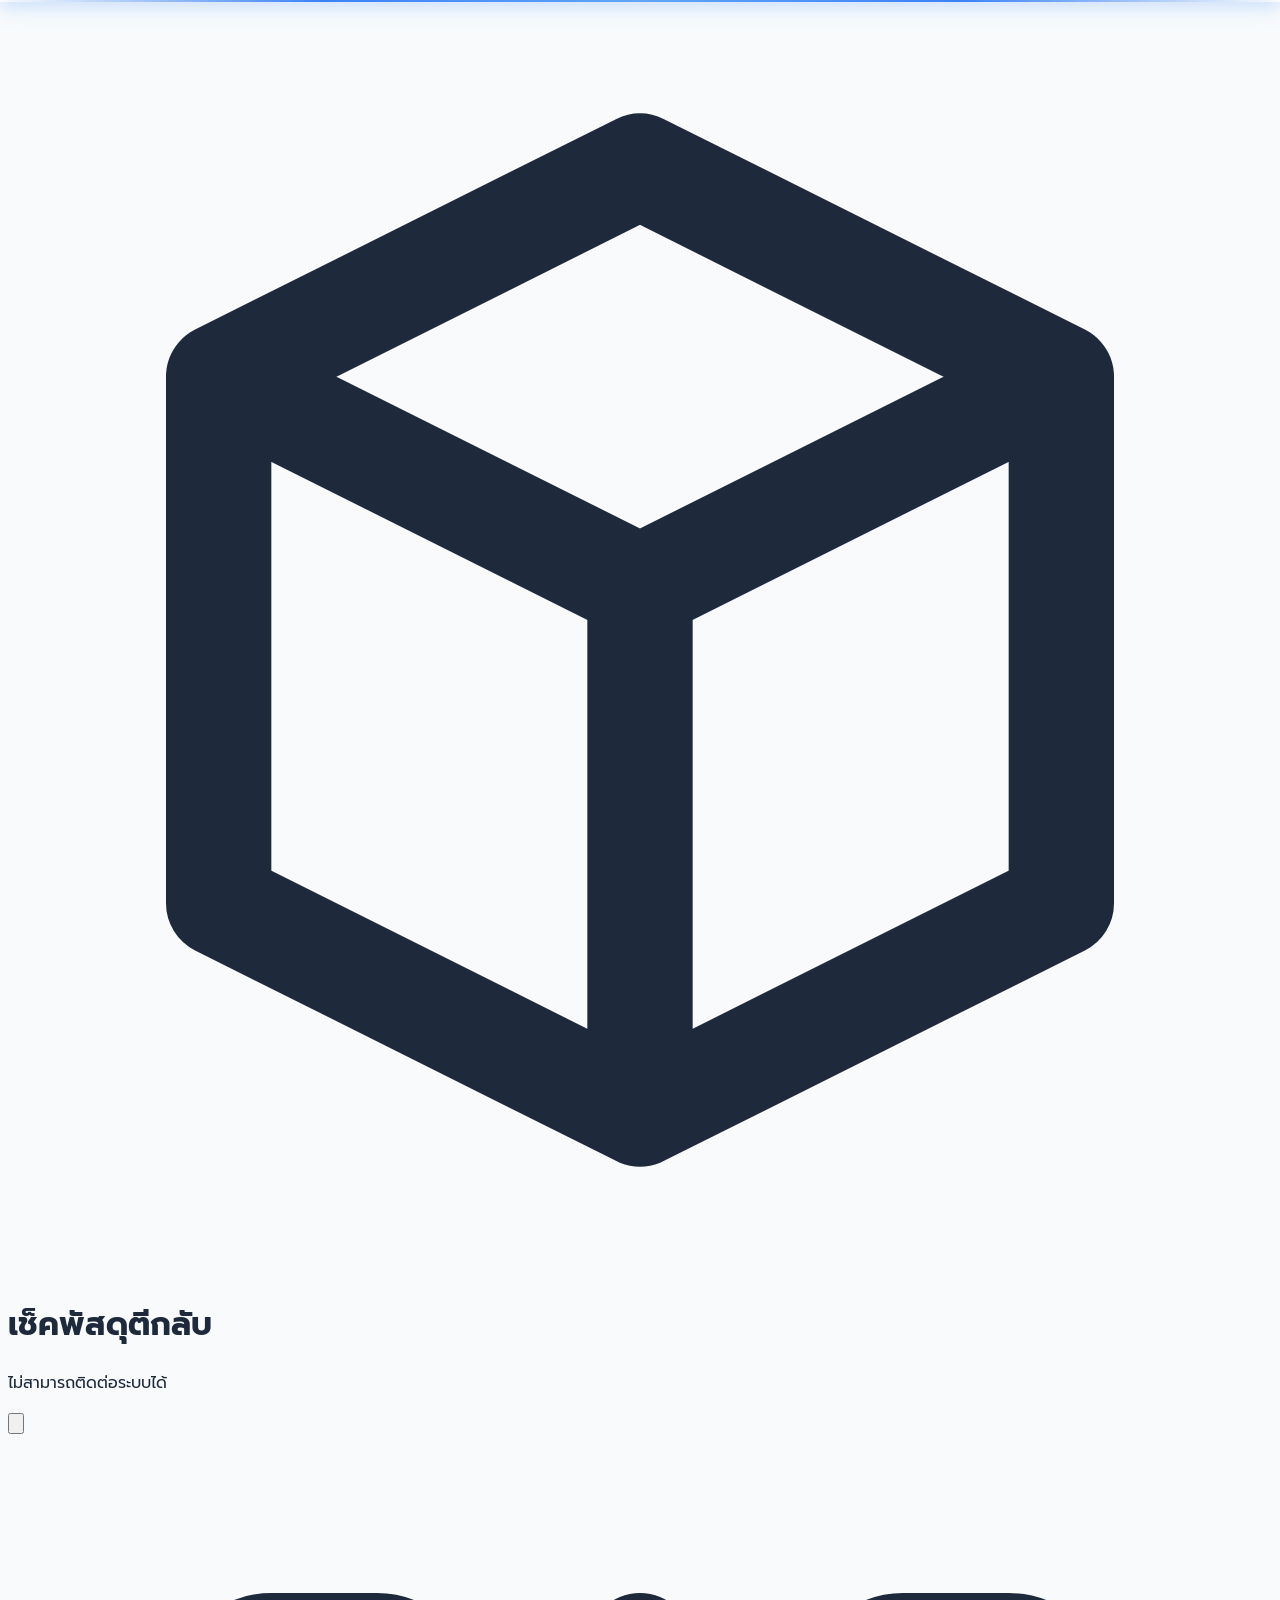
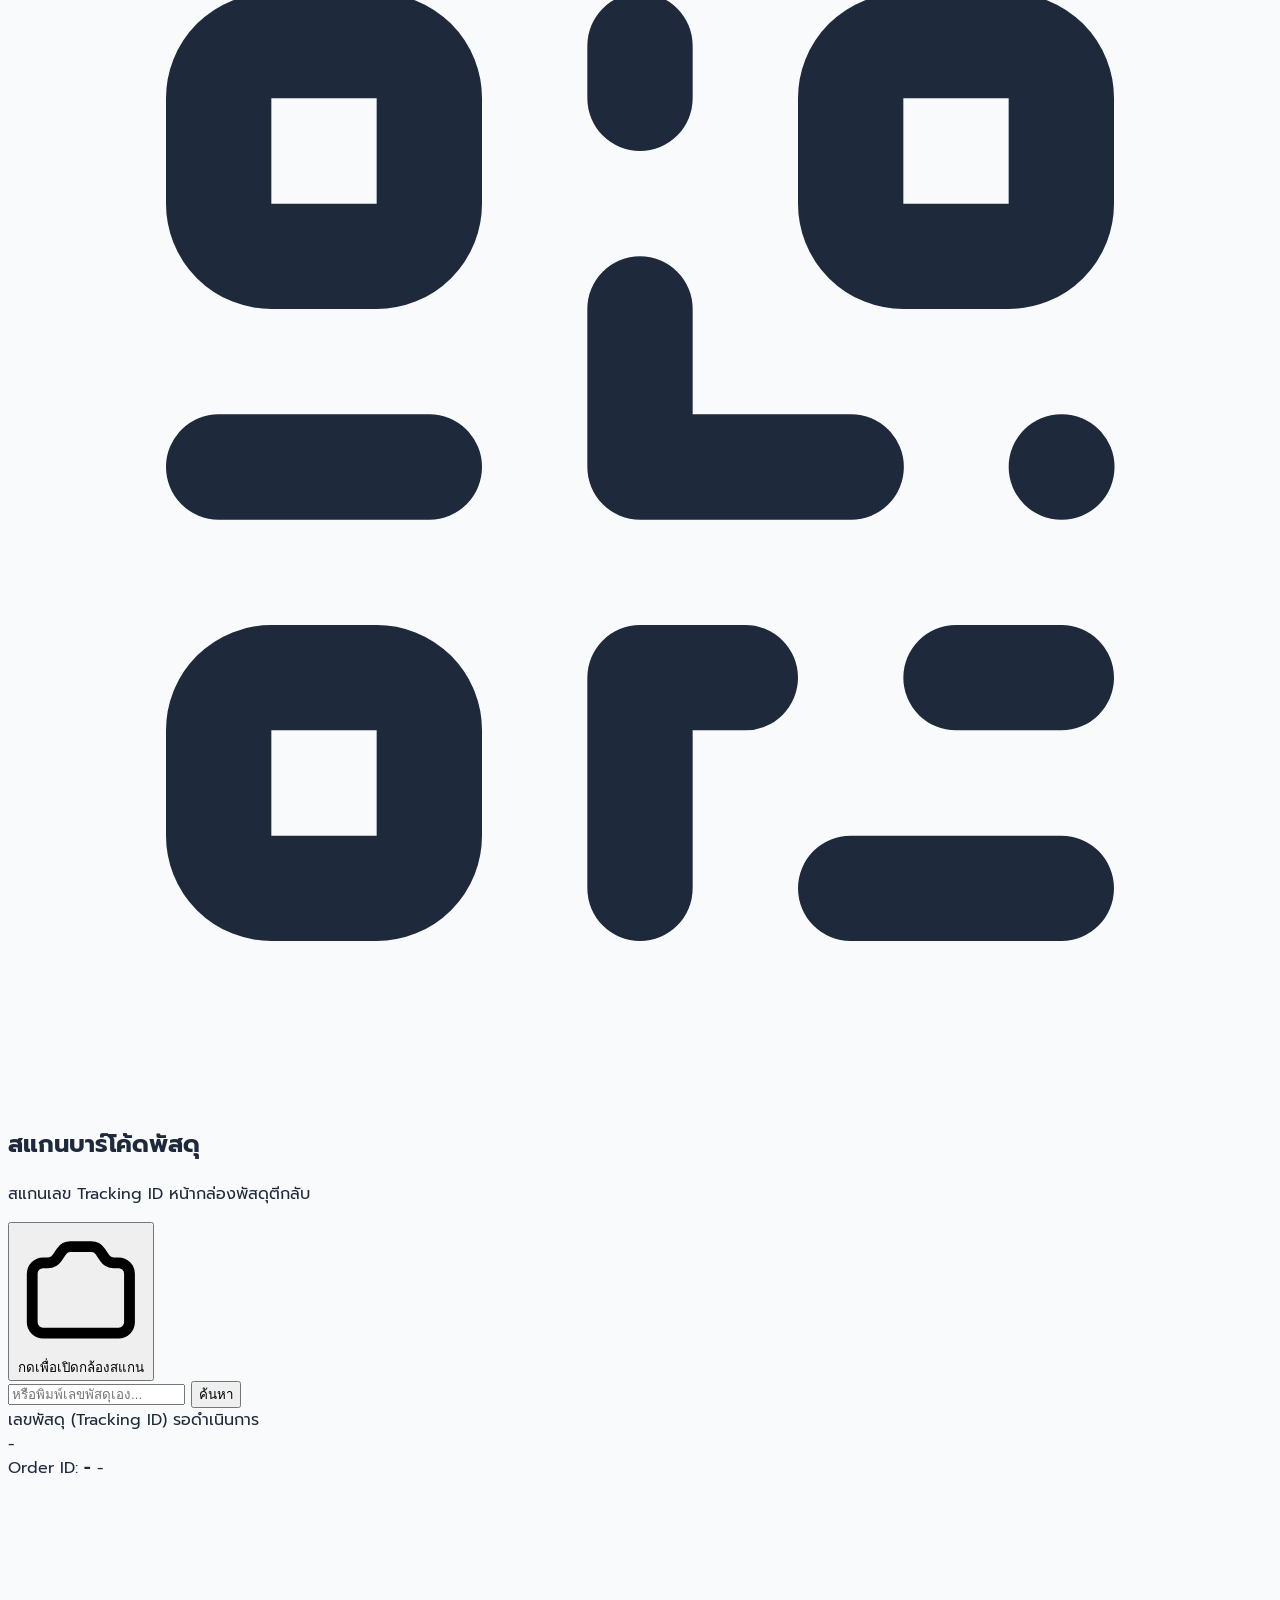
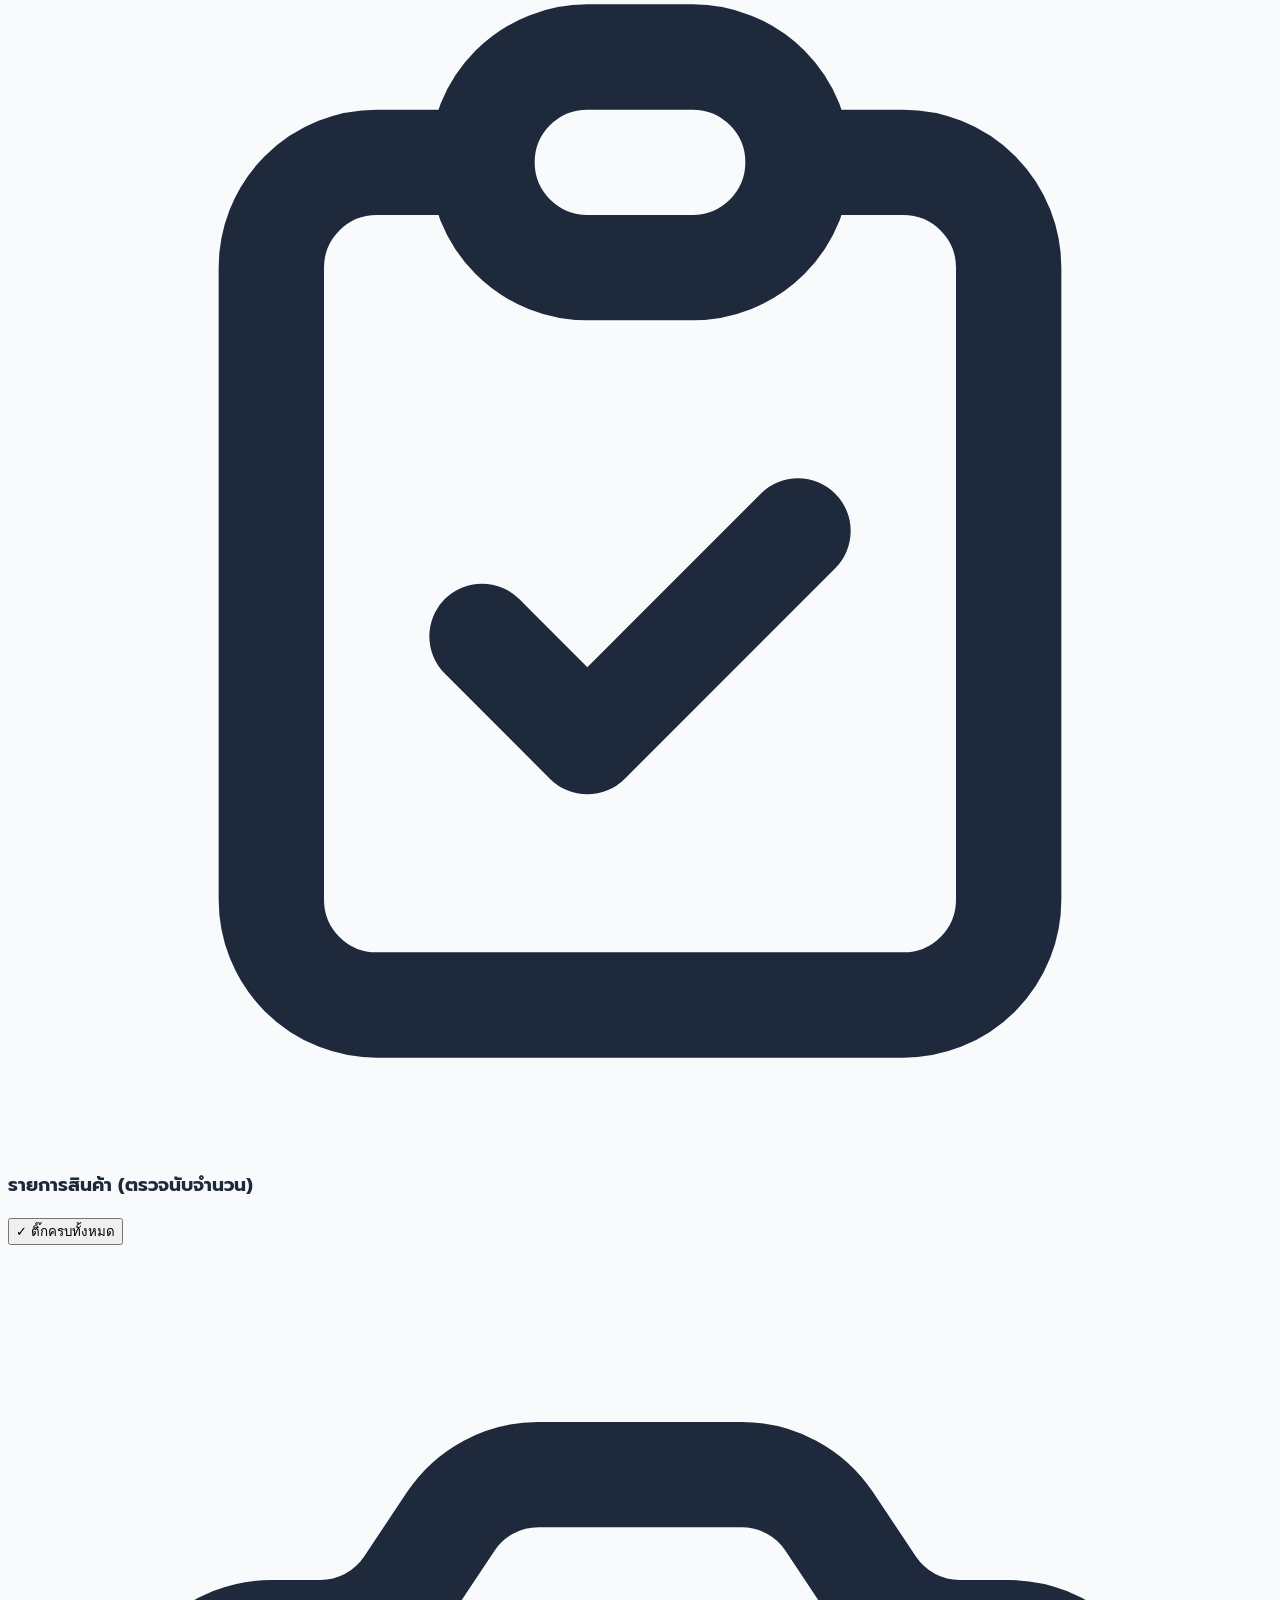
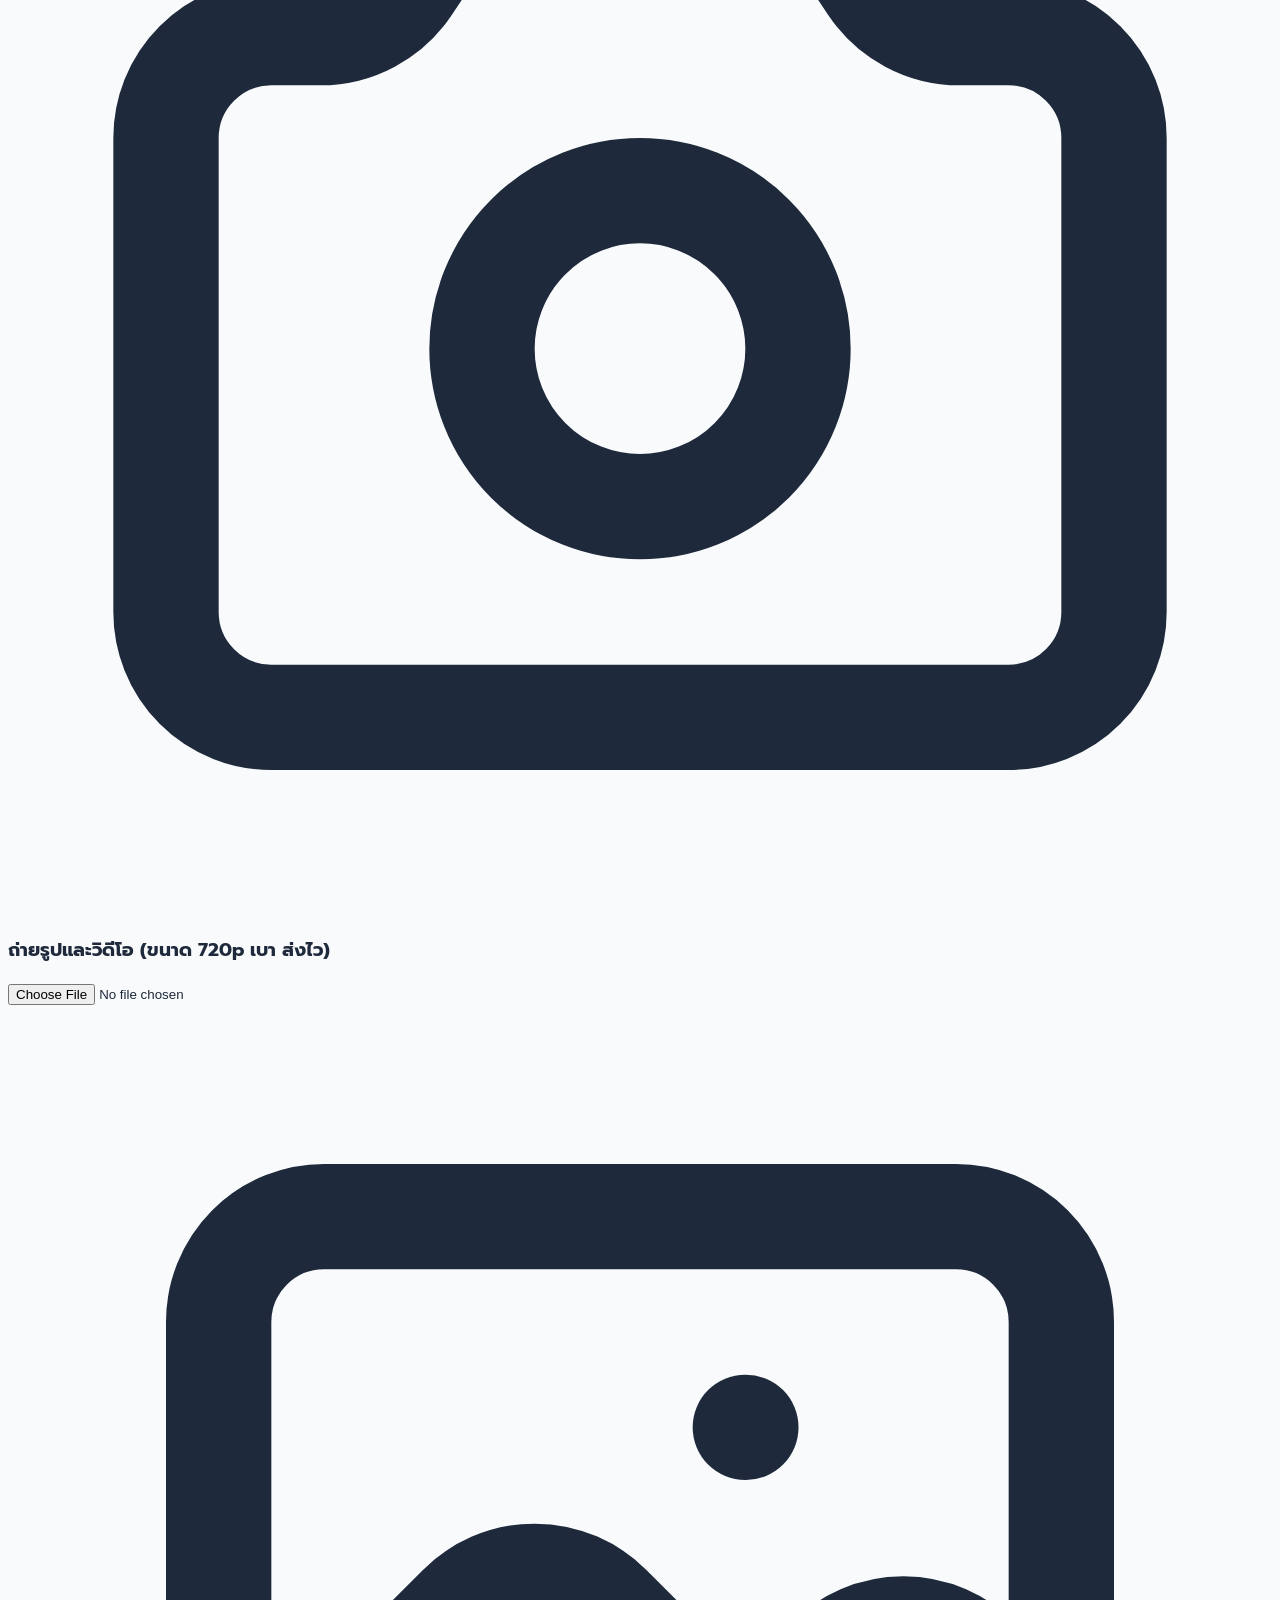
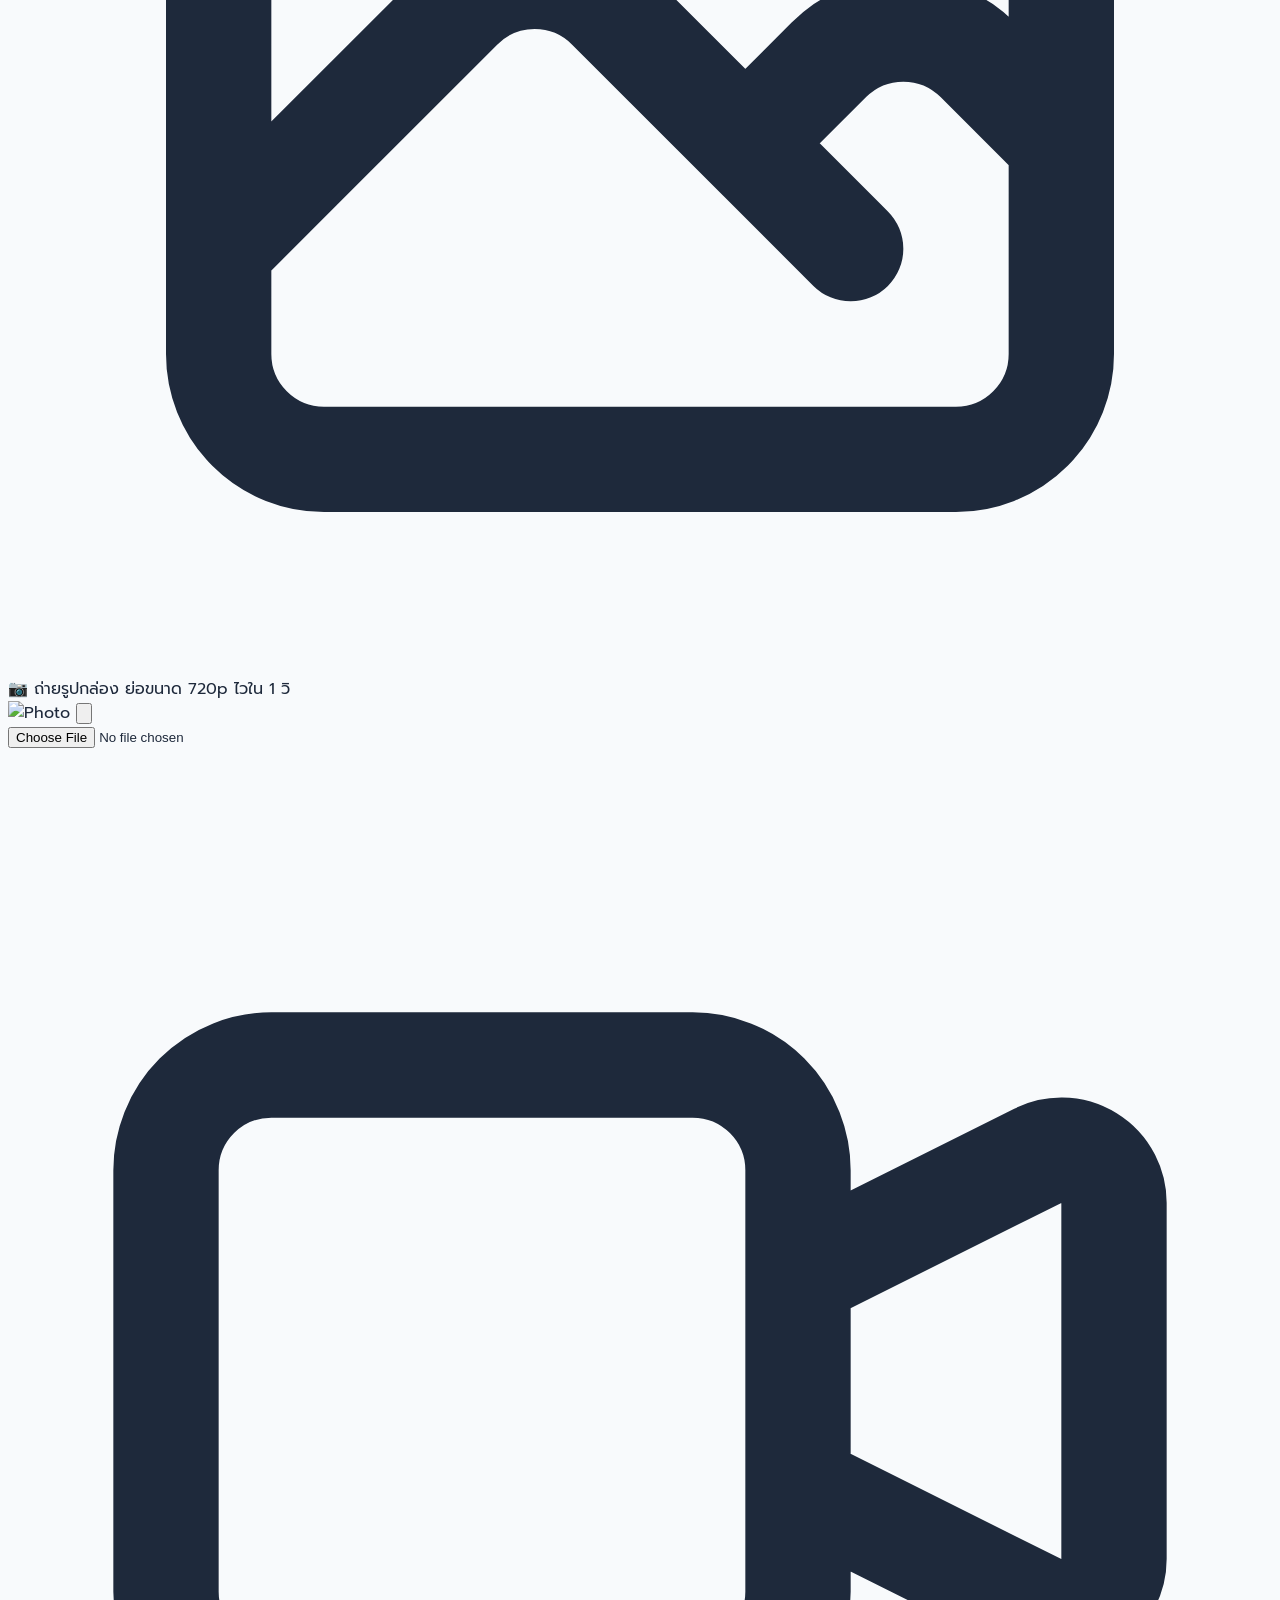
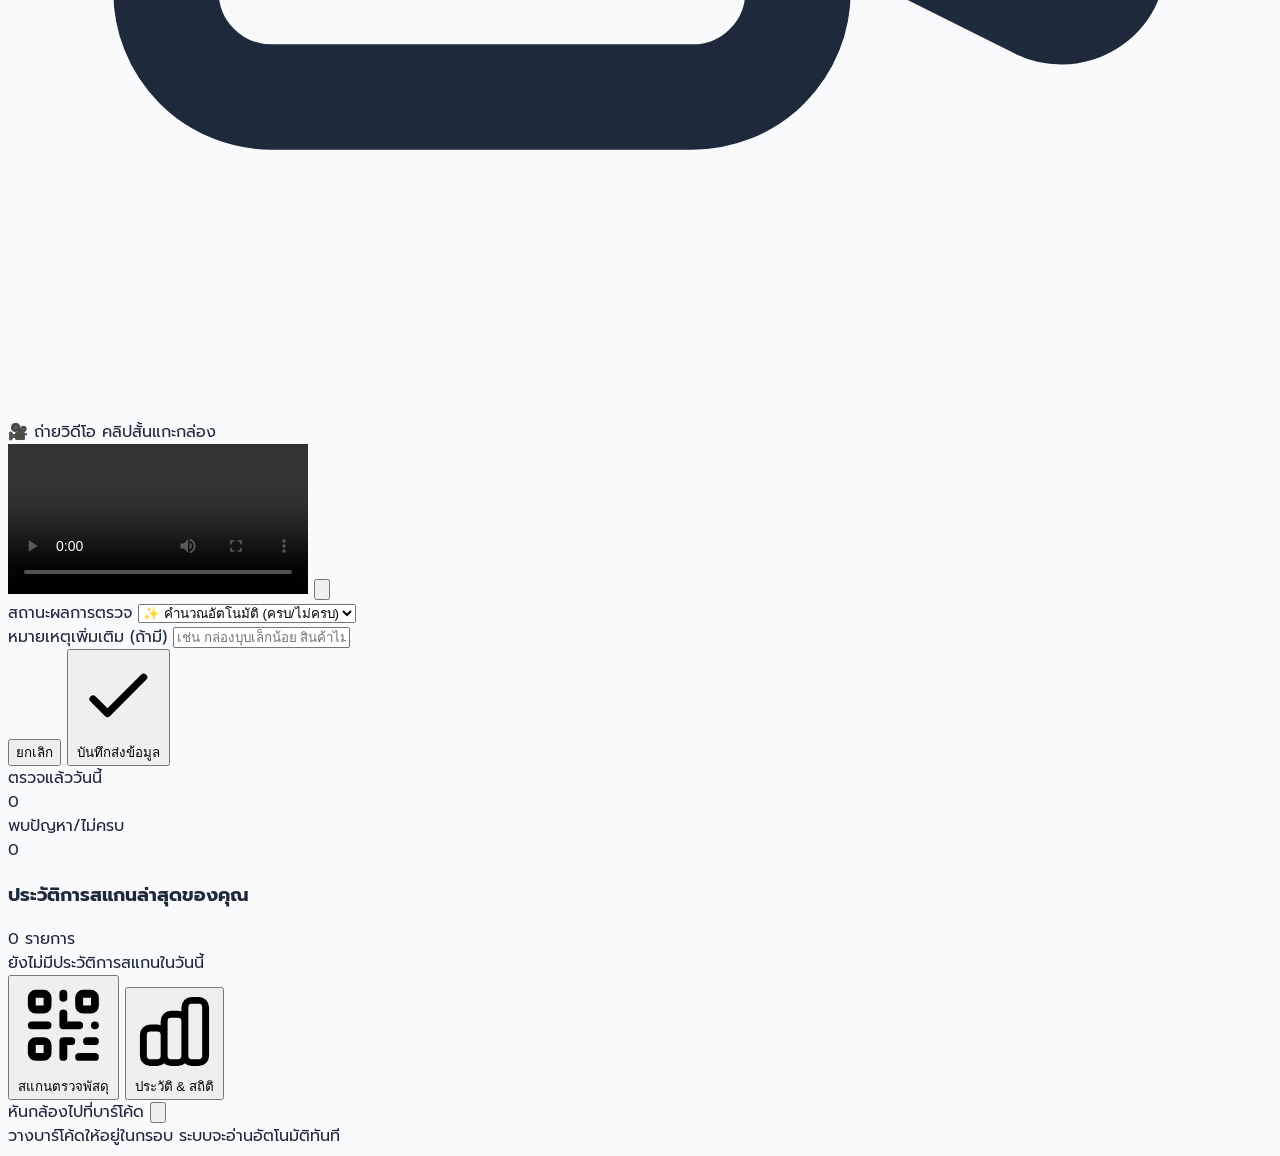
==== index.html @ 85fd7424 "Update index.html" ====
<!DOCTYPE html>
<html lang="th">
<head>
  <meta charset="UTF-8">
  <meta name="viewport" content="width=device-width, initial-scale=1.0, maximum-scale=1.0, user-scalable=no">
  <title>ตรวจเช็คพัสดุตีกลับ - พนักงานคลัง</title>
  
  <!-- Google Fonts: Prompt -->
  <link rel="preconnect" href="https://fonts.googleapis.com">
  <link rel="preconnect" href="https://fonts.gstatic.com" crossorigin>
  <link href="https://fonts.googleapis.com/css2?family=Prompt:wght@300;400;500;600;700&display=swap" rel="stylesheet">
  
  <!-- Tailwind CSS CDN -->
  <script src="https://cdn.tailwindcss.com"></script>
  
  <!-- HTML5-QRCode Scanner -->
  <script src="https://unpkg.com/html5-qrcode@2.3.8/html5-qrcode.min.js"></script>
  
  <!-- SweetAlert2 -->
  <script src="https://cdn.jsdelivr.net/npm/sweetalert2@11"></script>
  
  <!-- Custom CSS -->
  <link rel="stylesheet" href="css/style.css">
</head>
<body class="min-h-screen flex flex-col bg-slate-100 text-slate-800 antialiased selection:bg-blue-600 selection:text-white pb-20">

  <!-- TOP HEADER -->
  <header class="sticky top-0 z-30 bg-blue-600 text-white shadow-md">
    <div class="max-w-md mx-auto px-4 py-3 flex items-center justify-between">
      <div class="flex items-center gap-2.5">
        <div class="w-9 h-9 rounded-xl bg-white/20 flex items-center justify-center backdrop-blur">
          <svg class="w-5 h-5 text-white" fill="none" stroke="currentColor" viewBox="0 0 24 24">
            <path stroke-linecap="round" stroke-linejoin="round" stroke-width="2" d="M20 7l-8-4-8 4m16 0l-8 4m8-4v10l-8 4m0-10L4 7m8 4v10M4 7v10l8 4"/>
          </svg>
        </div>
        <div>
          <h1 class="text-base font-bold leading-tight">เช็คพัสดุตีกลับ</h1>
          <p class="text-[11px] text-blue-100 flex items-center gap-1.5" id="header-sync-status">
            <span class="w-2 h-2 rounded-full bg-emerald-400"></span>
            พร้อมใช้งาน
          </p>
        </div>
      </div>

      <!-- Quick Refresh Cache Button -->
      <button onclick="syncDataFromSheet(true)" title="รีเฟรชข้อมูลล่าสุด" class="p-2 rounded-lg bg-white/10 hover:bg-white/20 active:scale-95 transition-all text-white">
        <svg id="sync-icon" class="w-5 h-5" fill="none" stroke="currentColor" viewBox="0 0 24 24">
          <path stroke-linecap="round" stroke-linejoin="round" stroke-width="2" d="M4 4v5h.582m15.356 2A8.001 8.001 0 004.582 9m0 0H9m11 11v-5h-.581m0 0a8.003 8.003 0 01-15.357-2m15.357 2H15"/>
        </svg>
      </button>
    </div>
  </header>

  <!-- MAIN CONTAINER (MOBILE FIRST) -->
  <main class="flex-1 max-w-md w-full mx-auto px-4 py-4 space-y-4">

    <!-- ======================================== -->
    <!-- VIEW 1: SCANNER & INSPECTION             -->
    <!-- ======================================== -->
    <div id="view-scanner" class="space-y-4">

      <!-- Ready to Scan Card -->
      <div id="scan-trigger-card" class="bg-white rounded-3xl p-6 shadow-sm border border-slate-200/80 text-center space-y-4">
        <div class="w-16 h-16 rounded-2xl bg-blue-50 text-blue-600 flex items-center justify-center mx-auto shadow-inner">
          <svg class="w-9 h-9" fill="none" stroke="currentColor" viewBox="0 0 24 24">
            <path stroke-linecap="round" stroke-linejoin="round" stroke-width="2" d="M12 4v1m6 11h2m-6 0h-2v4m0-11v3m0 0h.01M12 12h4.01M16 20h4M4 12h4m12 0h.01M5 8h2a1 1 0 001-1V5a1 1 0 00-1-1H5a1 1 0 00-1 1v2a1 1 0 001 1zm12 0h2a1 1 0 001-1V5a1 1 0 00-1-1h-2a1 1 0 00-1 1v2a1 1 0 001 1zM5 20h2a1 1 0 001-1v-2a1 1 0 00-1-1H5a1 1 0 00-1 1v2a1 1 0 001 1z"/>
          </svg>
        </div>

        <div>
          <h2 class="text-xl font-bold text-slate-800">สแกนบาร์โค้ดพัสดุ</h2>
          <p class="text-xs text-slate-500 mt-1">สแกนเลข Tracking ID หน้ากล่องพัสดุตีกลับ</p>
        </div>

        <!-- Big Scan Button -->
        <button onclick="startScanner()" class="w-full py-4 px-6 bg-gradient-to-r from-blue-600 to-indigo-600 hover:from-blue-700 hover:to-indigo-700 text-white font-bold rounded-2xl shadow-lg shadow-blue-500/25 active:scale-95 transition-all flex items-center justify-center gap-3 text-lg">
          <svg class="w-7 h-7" fill="none" stroke="currentColor" viewBox="0 0 24 24">
            <path stroke-linecap="round" stroke-linejoin="round" stroke-width="2" d="M3 9a2 2 0 012-2h.93a2 2 0 001.664-.89l.812-1.22A2 2 0 0110.07 4h3.86a2 2 0 011.664.89l.812 1.22A2 2 0 0018.07 7H19a2 2 0 012 2v9a2 2 0 01-2 2H5a2 2 0 01-2-2V9z"/>
          </svg>
          <span>กดเพื่อเปิดกล้องสแกน</span>
        </button>

        <!-- Manual Input Fallback -->
        <div class="pt-3 border-t border-slate-100">
          <div class="flex gap-2">
            <input type="text" id="manual-input" placeholder="หรือพิมพ์เลขพัสดุเอง..." class="flex-1 px-3.5 py-2.5 bg-slate-50 border border-slate-300 rounded-xl text-sm focus:outline-none focus:ring-2 focus:ring-blue-500 font-mono">
            <button onclick="handleSearch(document.getElementById('manual-input').value)" class="px-4 py-2.5 bg-slate-800 text-white font-semibold rounded-xl text-sm active:scale-95 transition-all">
              ค้นหา
            </button>
          </div>
        </div>
      </div>

      <!-- Inspection Form (Shows after scan) -->
      <div id="inspection-box" class="hidden space-y-4">

        <!-- Tracking Header Banner -->
        <div class="bg-gradient-to-r from-blue-600 to-indigo-600 rounded-2xl p-4 text-white shadow-md">
          <div class="flex items-center justify-between">
            <span class="text-[11px] font-semibold text-blue-100 uppercase tracking-wider">เลขพัสดุ (Tracking ID)</span>
            <span id="inspect-status-badge" class="px-2.5 py-0.5 rounded-full text-xs font-bold bg-white text-blue-700">
              รอดำเนินการ
            </span>
          </div>
          <div id="inspect-tracking-id" class="text-xl font-bold font-mono tracking-wide mt-1">
            -
          </div>
          <div class="flex items-center justify-between text-xs text-blue-100 mt-2 pt-2 border-t border-white/20">
            <span>Order ID: <b id="inspect-order-id" class="font-mono text-white">-</b></span>
            <span id="inspect-carrier" class="text-white">-</span>
          </div>
        </div>

        <!-- SKU & Items Checklist (Simple, Clean, SKU + Qty Focus) -->
        <div class="bg-white rounded-2xl p-4 shadow-sm border border-slate-200/80 space-y-3">
          <div class="flex items-center justify-between">
            <h3 class="font-bold text-slate-800 text-sm flex items-center gap-1.5">
              <svg class="w-4 h-4 text-blue-600" fill="none" stroke="currentColor" viewBox="0 0 24 24"><path stroke-linecap="round" stroke-linejoin="round" stroke-width="2" d="M9 5H7a2 2 0 00-2 2v12a2 2 0 002 2h10a2 2 0 002-2V7a2 2 0 00-2-2h-2M9 5a2 2 0 002 2h2a2 2 0 002-2M9 5a2 2 0 012-2h2a2 2 0 012 2m-6 9l2 2 4-4"/></svg>
              <span>รายการสินค้า (ตรวจนับจำนวน)</span>
            </h3>
            <button onclick="checkAllItems(true)" class="text-xs font-semibold text-blue-600 bg-blue-50 px-2.5 py-1 rounded-lg hover:bg-blue-100 active:scale-95 transition-all">
              ✓ ติ๊กครบทั้งหมด
            </button>
          </div>

          <!-- Items Checklist Container -->
          <div id="items-checklist-container" class="space-y-2">
            <!-- Dynamic SKU Cards -->
          </div>
        </div>

        <!-- Photo & Video Attachments (Optimized 720p) -->
        <div class="bg-white rounded-2xl p-4 shadow-sm border border-slate-200/80 space-y-3">
          <h3 class="font-bold text-slate-800 text-sm flex items-center gap-1.5">
            <svg class="w-4 h-4 text-indigo-600" fill="none" stroke="currentColor" viewBox="0 0 24 24"><path stroke-linecap="round" stroke-linejoin="round" stroke-width="2" d="M3 9a2 2 0 012-2h.93a2 2 0 001.664-.89l.812-1.22A2 2 0 0110.07 4h3.86a2 2 0 011.664.89l.812 1.22A2 2 0 0018.07 7H19a2 2 0 012 2v9a2 2 0 01-2 2H5a2 2 0 01-2-2V9z"/><path stroke-linecap="round" stroke-linejoin="round" stroke-width="2" d="M15 13a3 3 0 11-6 0 3 3 0 016 0z"/></svg>
            <span>ถ่ายรูปและวิดีโอ (ขนาด 720p เบา ส่งไว)</span>
          </h3>

          <div class="grid grid-cols-2 gap-2.5">
            
            <!-- 1. Box Photo Button -->
            <div class="relative">
              <div id="photo-box-btn" class="border-2 border-dashed border-slate-300 hover:border-blue-500 rounded-xl p-3 text-center bg-slate-50 relative cursor-pointer active:scale-95 transition-all">
                <input type="file" id="photo-input" accept="image/*" capture="environment" onchange="handlePhotoSelect(event)" class="absolute inset-0 w-full h-full opacity-0 cursor-pointer">
                <svg class="w-6 h-6 text-slate-400 mx-auto" fill="none" stroke="currentColor" viewBox="0 0 24 24"><path stroke-linecap="round" stroke-linejoin="round" stroke-width="2" d="M4 16l4.586-4.586a2 2 0 012.828 0L16 16m-2-2l1.586-1.586a2 2 0 012.828 0L20 14m-6-6h.01M6 20h12a2 2 0 002-2V6a2 2 0 00-2-2H6a2 2 0 00-2 2v12a2 2 0 002 2z"/></svg>
                <span class="block text-xs font-bold text-slate-700 mt-1">📷 ถ่ายรูปกล่อง</span>
                <span class="block text-[10px] text-slate-400">ย่อขนาด 720p ไวใน 1 วิ</span>
              </div>

              <!-- Photo Preview -->
              <div id="photo-preview-box" class="hidden relative rounded-xl overflow-hidden border border-slate-200 bg-slate-100 h-24">
                <img id="photo-img" src="" alt="Photo" class="w-full h-full object-cover">
                <button onclick="removePhoto()" class="absolute top-1 right-1 bg-rose-600 text-white p-1 rounded-full shadow">
                  <svg class="w-3.5 h-3.5" fill="none" stroke="currentColor" viewBox="0 0 24 24"><path stroke-linecap="round" stroke-linejoin="round" stroke-width="2" d="M6 18L18 6M6 6l12 12"/></svg>
                </button>
              </div>
            </div>

            <!-- 2. Box Video Button -->
            <div class="relative">
              <div id="video-box-btn" class="border-2 border-dashed border-slate-300 hover:border-blue-500 rounded-xl p-3 text-center bg-slate-50 relative cursor-pointer active:scale-95 transition-all">
                <input type="file" id="video-input" accept="video/*" capture="environment" onchange="handleVideoSelect(event)" class="absolute inset-0 w-full h-full opacity-0 cursor-pointer">
                <svg class="w-6 h-6 text-slate-400 mx-auto" fill="none" stroke="currentColor" viewBox="0 0 24 24"><path stroke-linecap="round" stroke-linejoin="round" stroke-width="2" d="M15 10l4.553-2.276A1 1 0 0121 8.618v6.764a1 1 0 01-1.447.894L15 14M5 18h8a2 2 0 002-2V8a2 2 0 00-2-2H5a2 2 0 00-2 2v8a2 2 0 002 2z"/></svg>
                <span class="block text-xs font-bold text-slate-700 mt-1">🎥 ถ่ายวิดีโอ</span>
                <span class="block text-[10px] text-slate-400">คลิปสั้นแกะกล่อง</span>
              </div>

              <!-- Video Preview -->
              <div id="video-preview-box" class="hidden relative rounded-xl overflow-hidden border border-slate-200 bg-black h-24">
                <video id="video-player" src="" controls class="w-full h-full object-cover"></video>
                <button onclick="removeVideo()" class="absolute top-1 right-1 bg-rose-600 text-white p-1 rounded-full shadow">
                  <svg class="w-3.5 h-3.5" fill="none" stroke="currentColor" viewBox="0 0 24 24"><path stroke-linecap="round" stroke-linejoin="round" stroke-width="2" d="M6 18L18 6M6 6l12 12"/></svg>
                </button>
              </div>
            </div>

          </div>
        </div>

        <!-- Result Status & Save Action -->
        <div class="bg-white rounded-2xl p-4 shadow-sm border border-slate-200/80 space-y-3">
          
          <div>
            <label class="block text-xs font-semibold text-slate-700 mb-1">สถานะผลการตรวจ</label>
            <select id="inspect-status-select" class="w-full px-3 py-2 bg-slate-50 border border-slate-300 rounded-xl text-sm font-semibold text-slate-800 focus:outline-none focus:ring-2 focus:ring-blue-500">
              <option value="AUTO">✨ คำนวณอัตโนมัติ (ครบ/ไม่ครบ)</option>
              <option value="ครบถ้วน">✅ ครบถ้วนสมบูรณ์</option>
              <option value="สินค้าไม่ครบ">⚠️ สินค้าไม่ครบ</option>
              <option value="สินค้าชำรุดเสียหาย">❌ สินค้าชำรุดเสียหาย</option>
              <option value="สินค้าไม่ตรงปก">🔄 สินค้าไม่ตรงปก/ผิดแบบ</option>
            </select>
          </div>

          <div>
            <label class="block text-xs font-semibold text-slate-700 mb-1">หมายเหตุเพิ่มเติม (ถ้ามี)</label>
            <input type="text" id="inspect-note-input" placeholder="เช่น กล่องบุบเล็กน้อย สินค้าไม่แตก..." class="w-full px-3 py-2 bg-slate-50 border border-slate-300 rounded-xl text-xs text-slate-800 focus:outline-none focus:ring-2 focus:ring-blue-500">
          </div>

          <div class="flex gap-2 pt-1">
            <button onclick="cancelInspection()" class="w-1/3 py-3 px-3 bg-slate-100 hover:bg-slate-200 text-slate-700 font-bold rounded-xl text-sm active:scale-95 transition-all">
              ยกเลิก
            </button>
            <button onclick="saveInspectionResult()" class="flex-1 py-3 px-4 bg-emerald-600 hover:bg-emerald-700 text-white font-bold rounded-xl text-sm shadow-md shadow-emerald-600/20 active:scale-95 transition-all flex items-center justify-center gap-2">
              <svg class="w-5 h-5" fill="none" stroke="currentColor" viewBox="0 0 24 24"><path stroke-linecap="round" stroke-linejoin="round" stroke-width="2" d="M5 13l4 4L19 7"/></svg>
              <span>บันทึกส่งข้อมูล</span>
            </button>
          </div>
        </div>

      </div>

    </div>

    <!-- ======================================== -->
    <!-- VIEW 2: STAFF DASHBOARD / HISTORY        -->
    <!-- ======================================== -->
    <div id="view-dashboard" class="hidden space-y-4">
      
      <!-- Staff Counter Stats -->
      <div class="grid grid-cols-2 gap-3">
        <div class="bg-white p-4 rounded-2xl border border-slate-200 shadow-sm text-center">
          <span class="text-[11px] text-slate-400 font-semibold uppercase">ตรวจแล้ววันนี้</span>
          <div id="staff-stat-today" class="text-2xl font-bold text-emerald-600 mt-0.5">0</div>
        </div>
        <div class="bg-white p-4 rounded-2xl border border-slate-200 shadow-sm text-center">
          <span class="text-[11px] text-slate-400 font-semibold uppercase">พบปัญหา/ไม่ครบ</span>
          <div id="staff-stat-issues" class="text-2xl font-bold text-rose-600 mt-0.5">0</div>
        </div>
      </div>

      <!-- History List -->
      <div class="bg-white rounded-2xl p-4 shadow-sm border border-slate-200/80 space-y-3">
        <div class="flex items-center justify-between">
          <h3 class="font-bold text-slate-800 text-sm">ประวัติการสแกนล่าสุดของคุณ</h3>
          <span id="staff-history-count" class="text-xs text-slate-400 font-medium">0 รายการ</span>
        </div>
        
        <div id="staff-history-list" class="space-y-2">
          <!-- Dynamic history items -->
        </div>
      </div>

    </div>

  </main>

  <!-- BOTTOM NAVIGATION BAR (2 TABS ONLY) -->
  <nav class="fixed bottom-0 left-0 right-0 z-40 bg-white/95 backdrop-blur border-t border-slate-200">
    <div class="max-w-md mx-auto grid grid-cols-2 h-14">
      <button onclick="switchView('scanner')" id="tab-btn-scanner" class="flex flex-col items-center justify-center text-blue-600 font-bold transition-all">
        <svg class="w-5 h-5" fill="none" stroke="currentColor" viewBox="0 0 24 24"><path stroke-linecap="round" stroke-linejoin="round" stroke-width="2" d="M12 4v1m6 11h2m-6 0h-2v4m0-11v3m0 0h.01M12 12h4.01M16 20h4M4 12h4m12 0h.01M5 8h2a1 1 0 001-1V5a1 1 0 00-1-1H5a1 1 0 00-1 1v2a1 1 0 001 1zm12 0h2a1 1 0 001-1V5a1 1 0 00-1-1h-2a1 1 0 00-1 1v2a1 1 0 001 1zM5 20h2a1 1 0 001-1v-2a1 1 0 00-1-1H5a1 1 0 00-1 1v2a1 1 0 001 1z"/></svg>
        <span class="text-[11px] mt-0.5">สแกนตรวจพัสดุ</span>
      </button>
      <button onclick="switchView('dashboard')" id="tab-btn-dashboard" class="flex flex-col items-center justify-center text-slate-400 font-medium transition-all">
        <svg class="w-5 h-5" fill="none" stroke="currentColor" viewBox="0 0 24 24"><path stroke-linecap="round" stroke-linejoin="round" stroke-width="2" d="M9 19v-6a2 2 0 00-2-2H5a2 2 0 00-2 2v6a2 2 0 002 2h2a2 2 0 002-2zm0 0V9a2 2 0 012-2h2a2 2 0 012 2v10m-6 0a2 2 0 002 2h2a2 2 0 002-2m0 0V5a2 2 0 012-2h2a2 2 0 012 2v14a2 2 0 01-2 2h-2a2 2 0 01-2-2z"/></svg>
        <span class="text-[11px] mt-0.5">ประวัติ & สถิติ</span>
      </button>
    </div>
  </nav>

  <!-- CAMERA SCANNER MODAL -->
  <div id="scanner-modal" class="hidden fixed inset-0 z-50 bg-black/95 flex flex-col items-center justify-between p-4">
    <div class="w-full max-w-sm flex items-center justify-between text-white py-2">
      <span class="text-sm font-semibold flex items-center gap-2">
        <span class="w-2.5 h-2.5 rounded-full bg-emerald-400 animate-ping"></span>
        หันกล้องไปที่บาร์โค้ด
      </span>
      <button onclick="stopScanner()" class="p-2 bg-rose-600 text-white rounded-full">
        <svg class="w-5 h-5" fill="none" stroke="currentColor" viewBox="0 0 24 24"><path stroke-linecap="round" stroke-linejoin="round" stroke-width="2" d="M6 18L18 6M6 6l12 12"/></svg>
      </button>
    </div>

    <!-- Live Scanner Box -->
    <div class="w-full max-w-xs relative my-auto rounded-3xl overflow-hidden border-2 border-white/40 shadow-2xl bg-black">
      <div id="reader" class="w-full"></div>
      <div class="scanner-laser pointer-events-none"></div>
    </div>

    <div class="text-center text-white/70 text-xs py-3">
      วางบาร์โค้ดให้อยู่ในกรอบ ระบบจะอ่านอัตโนมัติทันที
    </div>
  </div>

  <script src="js/warehouse.js"></script>
</body>
</html>
---- css/style.css ----
/* Custom Styles for TikTok Return Parcel Inspection System */

:root {
  --primary: #3B82F6;
  --primary-dark: #1D4ED8;
  --secondary: #10B981;
  --accent: #F59E0B;
  --danger: #EF4444;
  --dark: #0F172A;
  --card-bg: #FFFFFF;
}

body {
  font-family: 'Prompt', 'Inter', -apple-system, BlinkMacSystemFont, 'Segoe UI', Roboto, sans-serif;
  background-color: #F8FAFC;
  color: #1E293B;
  -webkit-tap-highlight-color: transparent;
}

/* Glassmorphism & Modern Card Effects */
.glass-card {
  background: rgba(255, 255, 255, 0.95);
  backdrop-filter: blur(10px);
  border: 1px solid rgba(226, 232, 240, 0.8);
}

.dark-glass {
  background: rgba(15, 23, 42, 0.95);
  backdrop-filter: blur(12px);
  border: 1px solid rgba(51, 65, 85, 0.6);
}

/* Scanner viewport animation */
.scanner-laser {
  position: absolute;
  top: 0;
  left: 0;
  right: 0;
  height: 2px;
  background: linear-gradient(90deg, transparent, #3B82F6, #60A5FA, #3B82F6, transparent);
  box-shadow: 0 0 15px #3B82F6, 0 0 25px #60A5FA;
  animation: laserScan 2s ease-in-out infinite;
}

@keyframes laserScan {
  0% { top: 5%; opacity: 0.8; }
  50% { top: 90%; opacity: 1; }
  100% { top: 5%; opacity: 0.8; }
}

/* Scanner target box corners */
.scanner-corner {
  position: absolute;
  width: 28px;
  height: 28px;
  border-color: #3B82F6;
  border-width: 4px;
}
.scanner-corner-tl { top: 12px; left: 12px; border-style: solid none none solid; border-radius: 8px 0 0 0; }
.scanner-corner-tr { top: 12px; right: 12px; border-style: solid solid none none; border-radius: 0 8px 0 0; }
.scanner-corner-bl { bottom: 12px; left: 12px; border-style: none none solid solid; border-radius: 0 0 0 8px; }
.scanner-corner-br { bottom: 12px; right: 12px; border-style: none solid solid none; border-radius: 0 0 8px 0; }

/* Pulse animation for active camera */
@keyframes pulse-ring {
  0% { transform: scale(0.95); opacity: 0.8; }
  50% { transform: scale(1.05); opacity: 0.4; }
  100% { transform: scale(0.95); opacity: 0.8; }
}

.pulse-active {
  animation: pulse-ring 2s infinite ease-in-out;
}

/* Custom Scrollbar */
::-webkit-scrollbar {
  width: 6px;
  height: 6px;
}
::-webkit-scrollbar-track {
  background: #F1F5F9;
}
::-webkit-scrollbar-thumb {
  background: #CBD5E1;
  border-radius: 4px;
}
::-webkit-scrollbar-thumb:hover {
  background: #94A3B8;
}

/* Touch feedback for mobile */
.touch-scale {
  transition: transform 0.15s ease, box-shadow 0.15s ease;
}
.touch-scale:active {
  transform: scale(0.97);
}

/* Item checklist styling */
.item-checkbox:checked + div {
  border-color: #10B981;
  background-color: #F0FDF4;
}
.item-checkbox:checked + div .check-icon {
  background-color: #10B981;
  color: white;
  border-color: #10B981;
}

/* Progress bar animation */
@keyframes progressStripes {
  0% { background-position: 1rem 0; }
  100% { background-position: 0 0; }
}

.progress-striped {
  background-image: linear-gradient(
    45deg,
    rgba(255, 255, 255, 0.2) 25%,
    transparent 25%,
    transparent 50%,
    rgba(255, 255, 255, 0.2) 50%,
    rgba(255, 255, 255, 0.2) 75%,
    transparent 75%,
    transparent
  );
  background-size: 1rem 1rem;
  animation: progressStripes 1s linear infinite;
}

/* Mobile bottom nav safe area */
.safe-bottom {
  padding-bottom: env(safe-area-inset-bottom, 1rem);
}
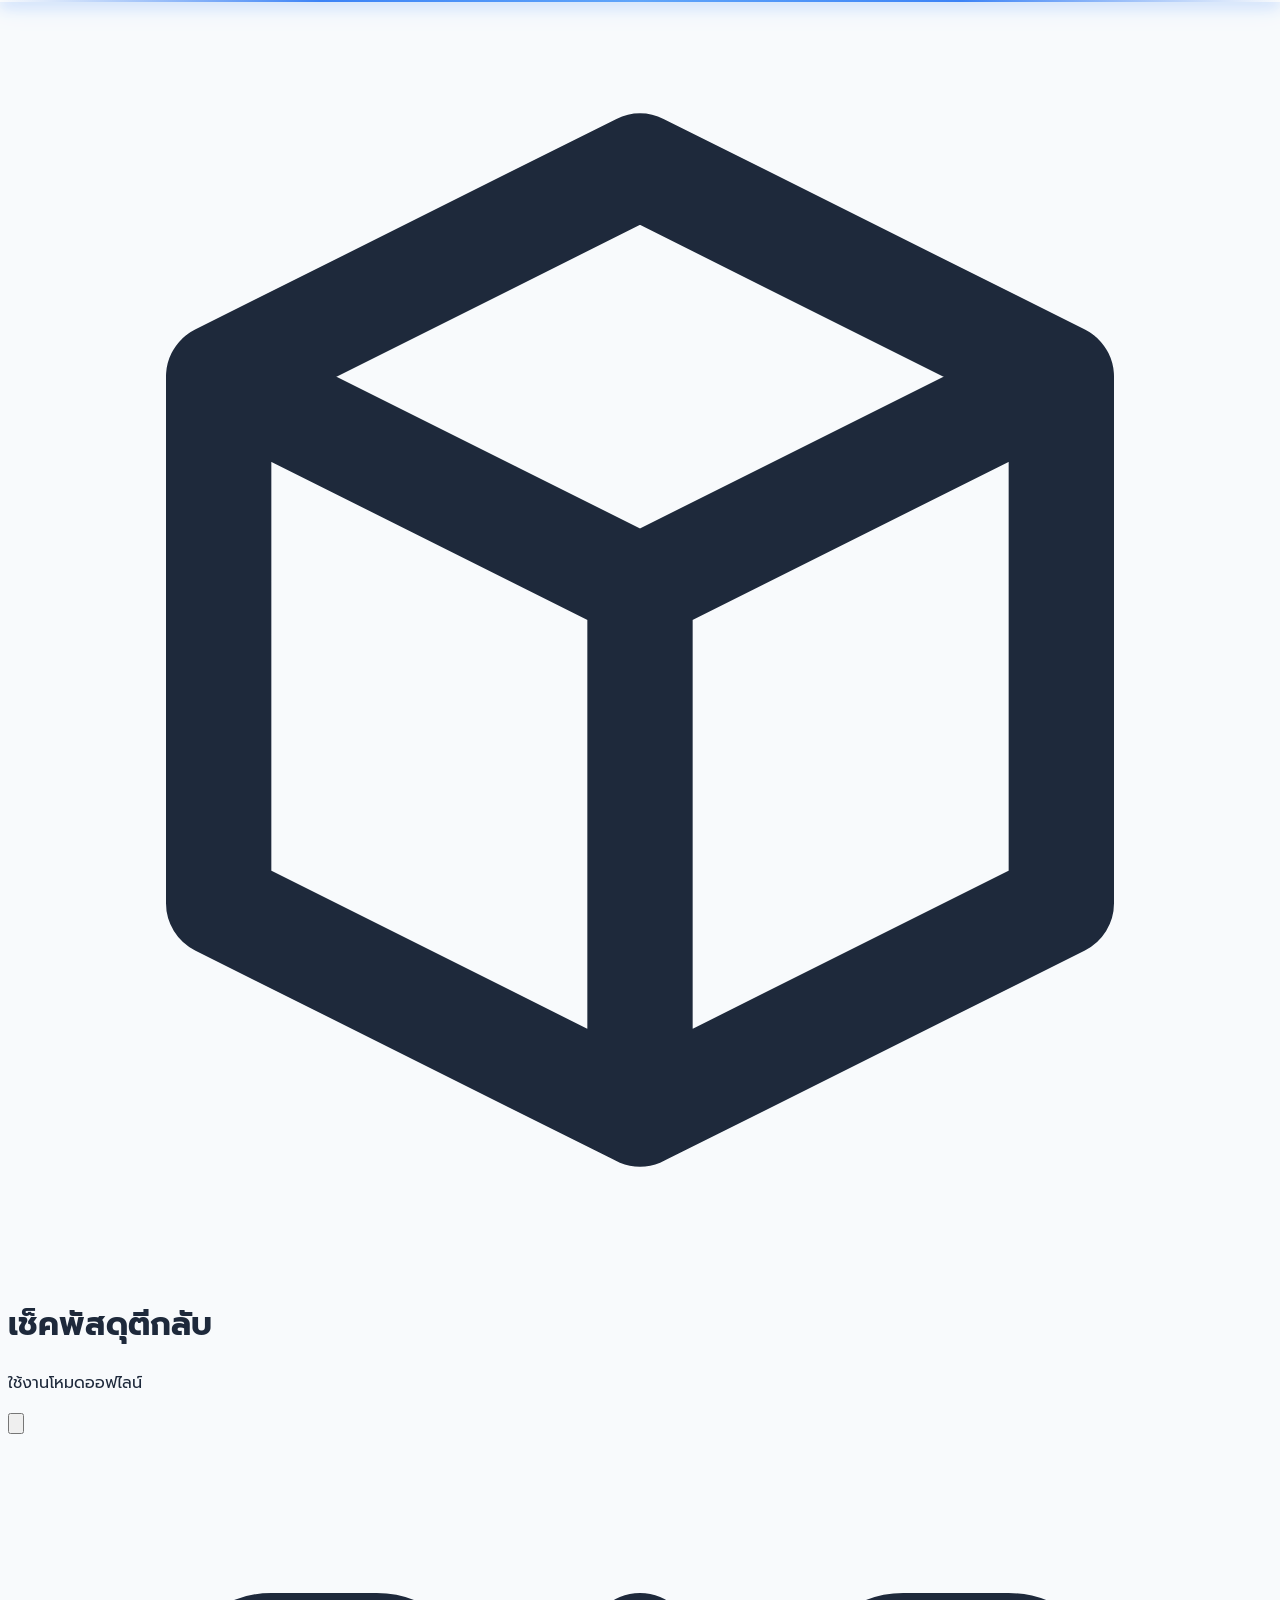
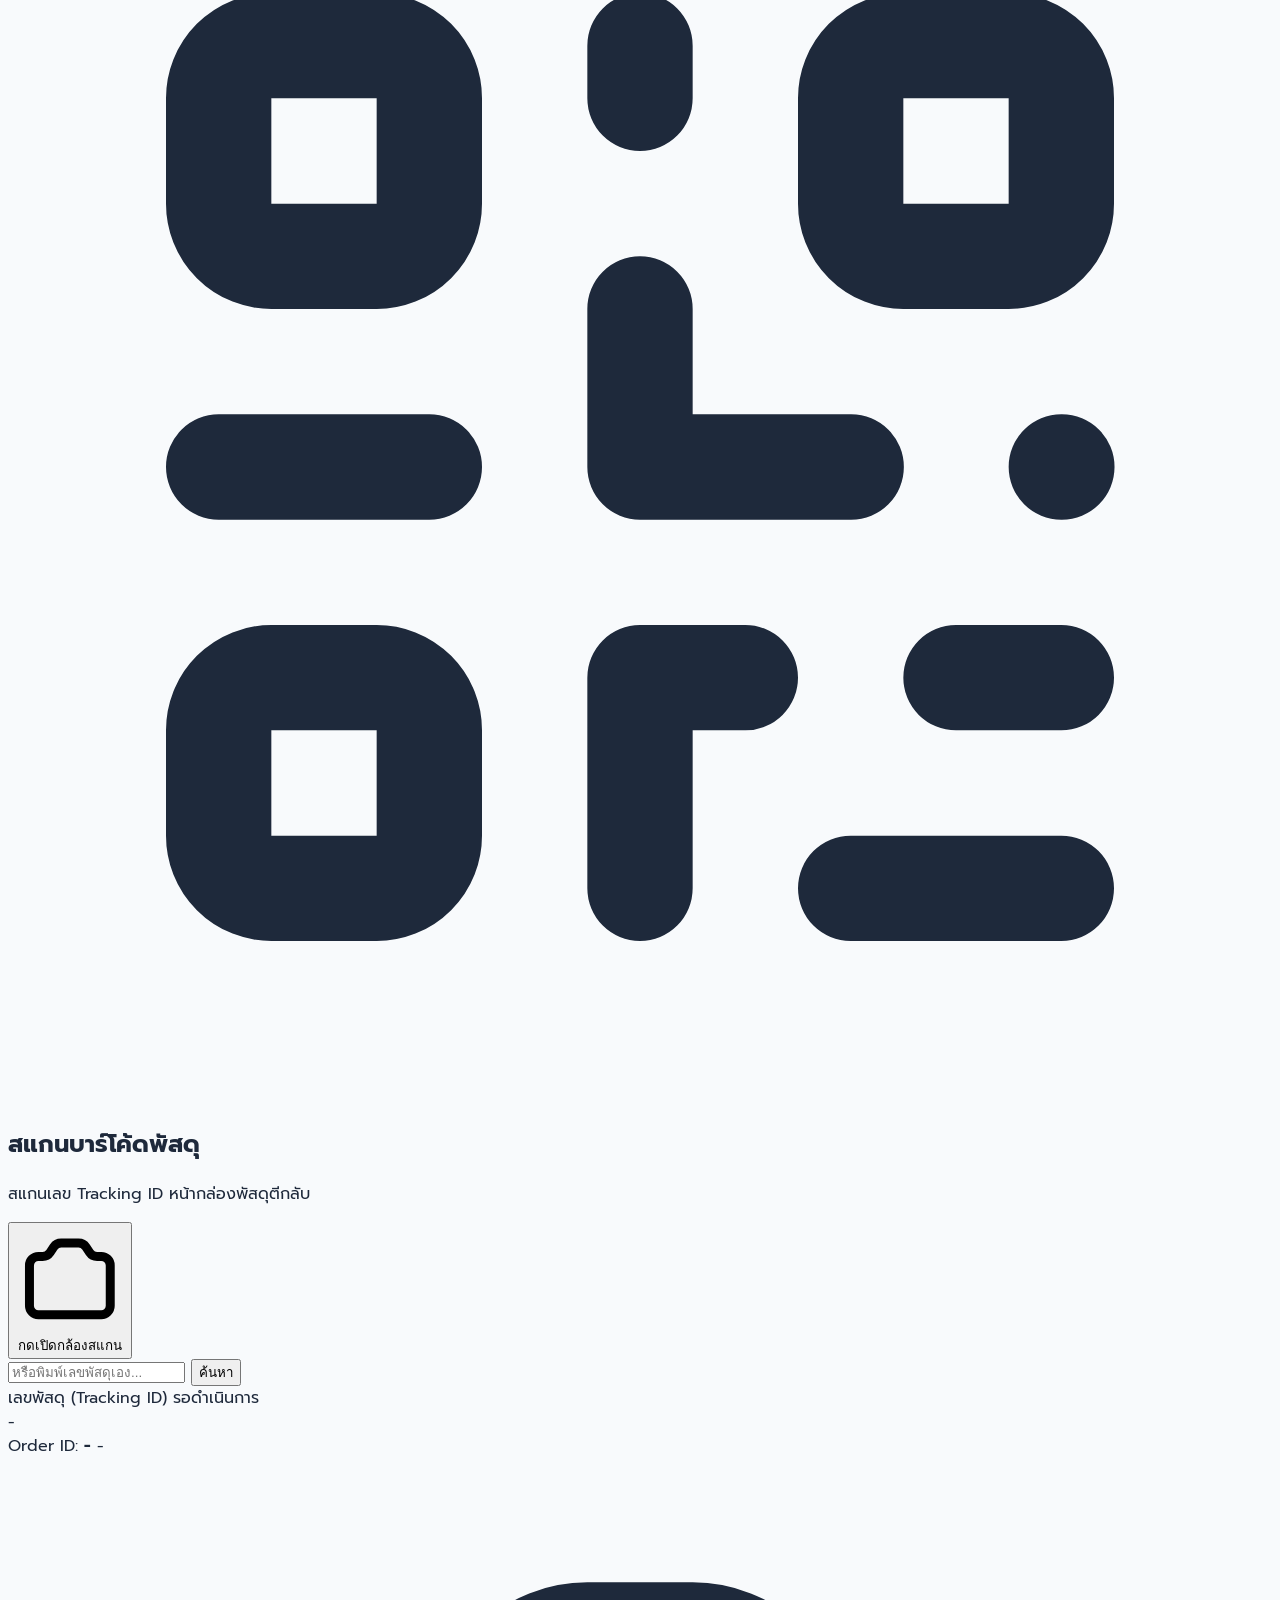
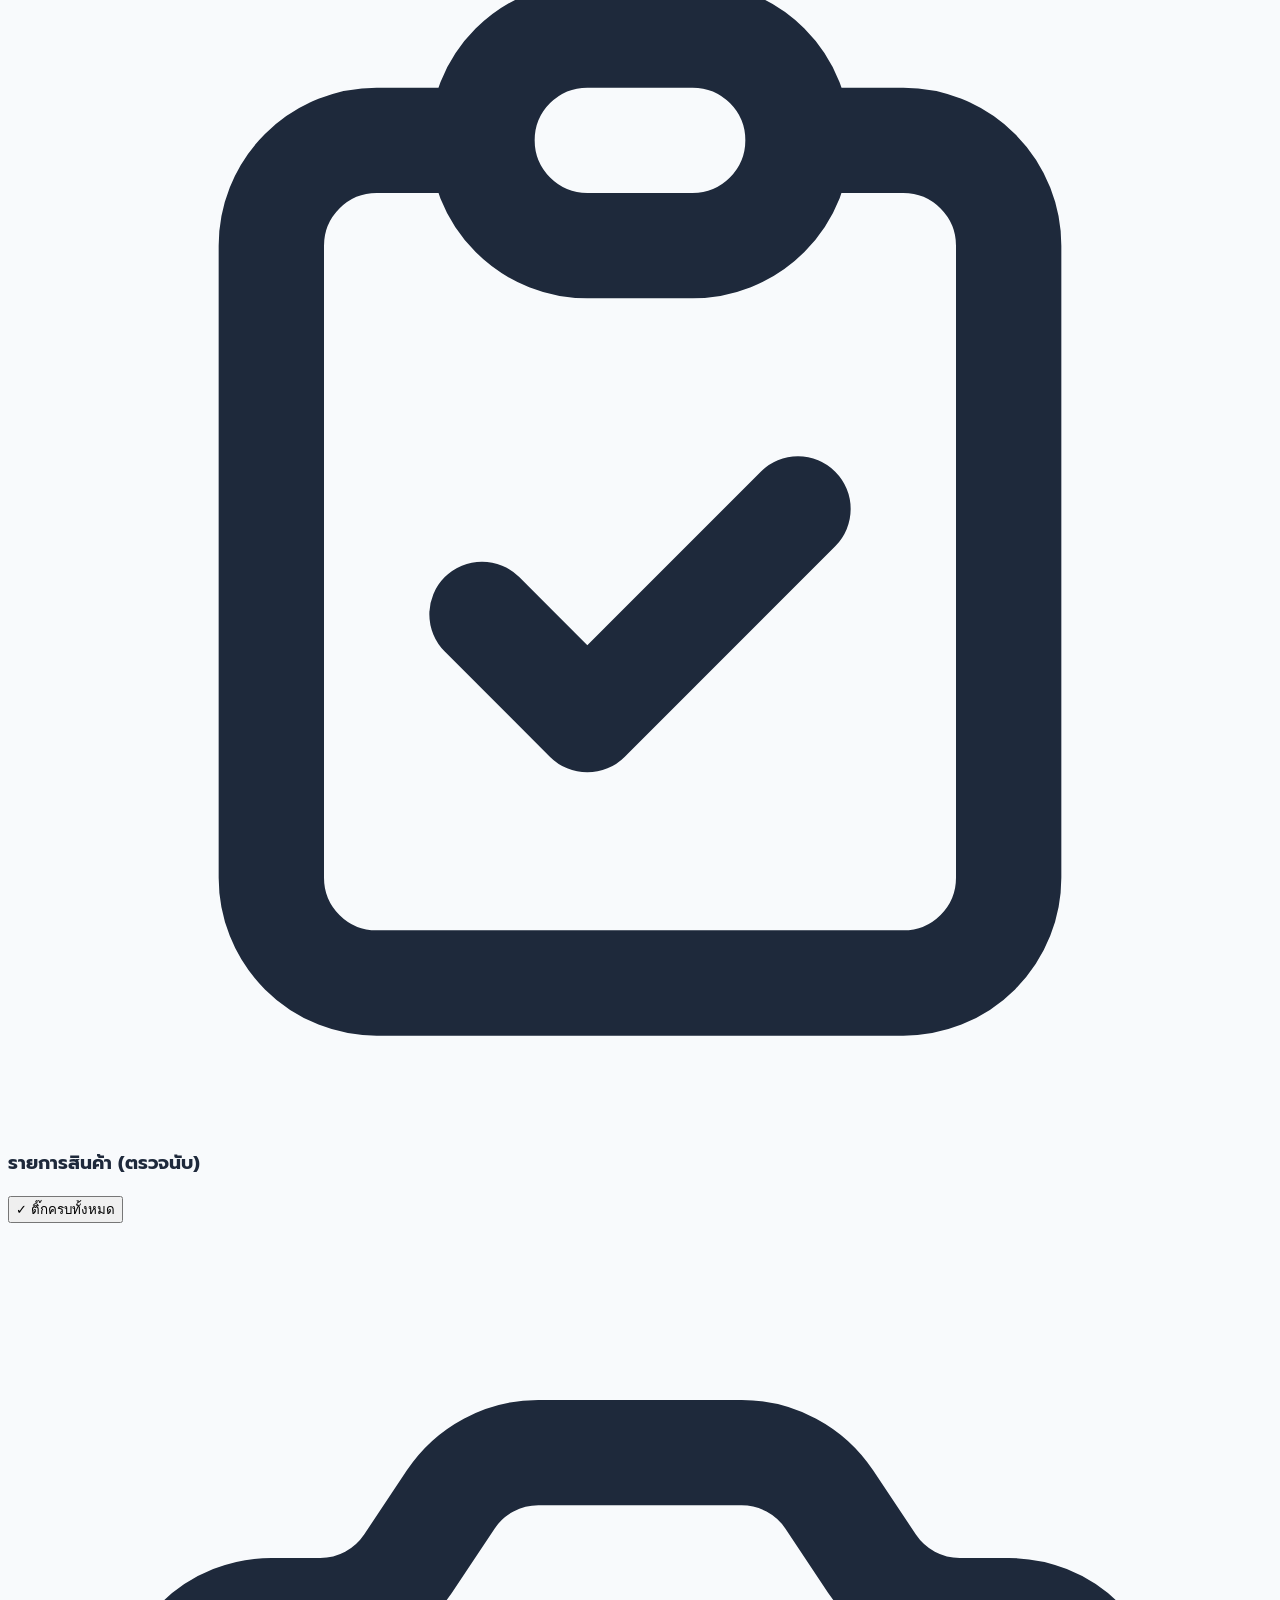
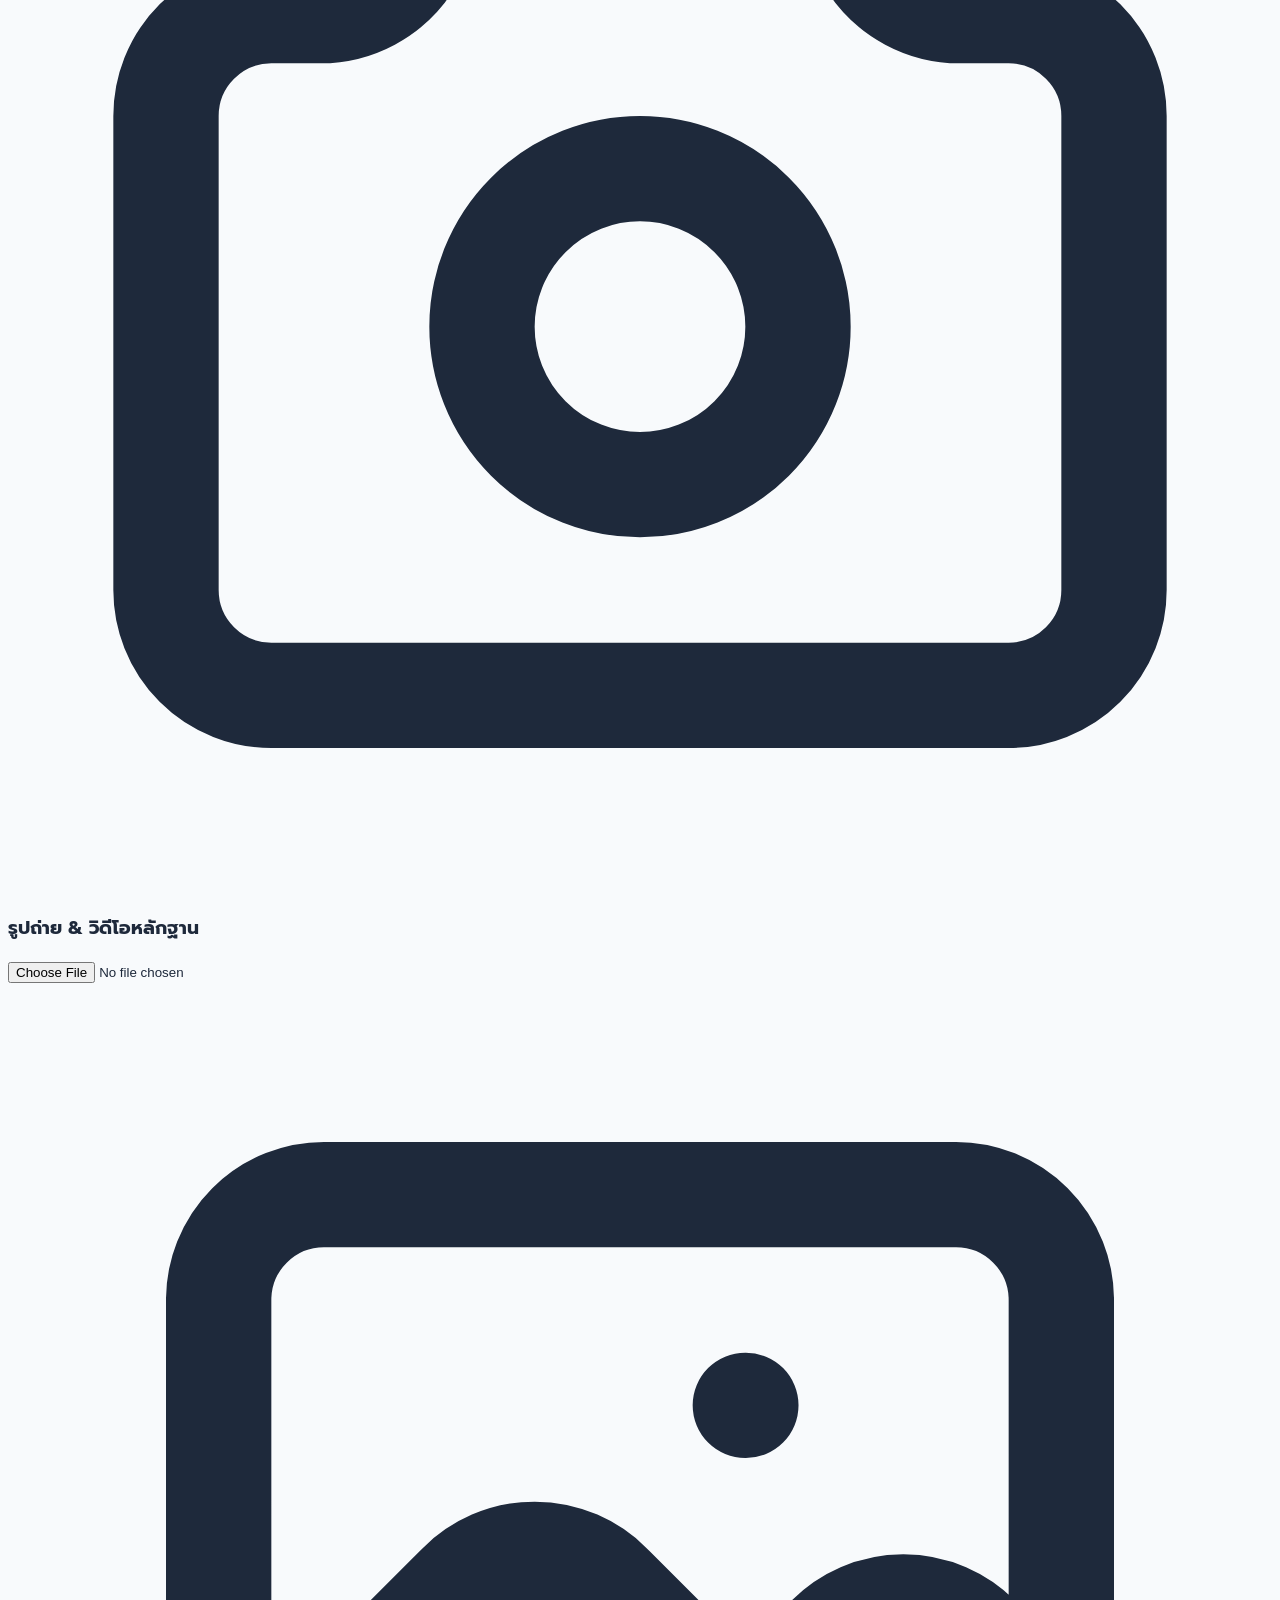
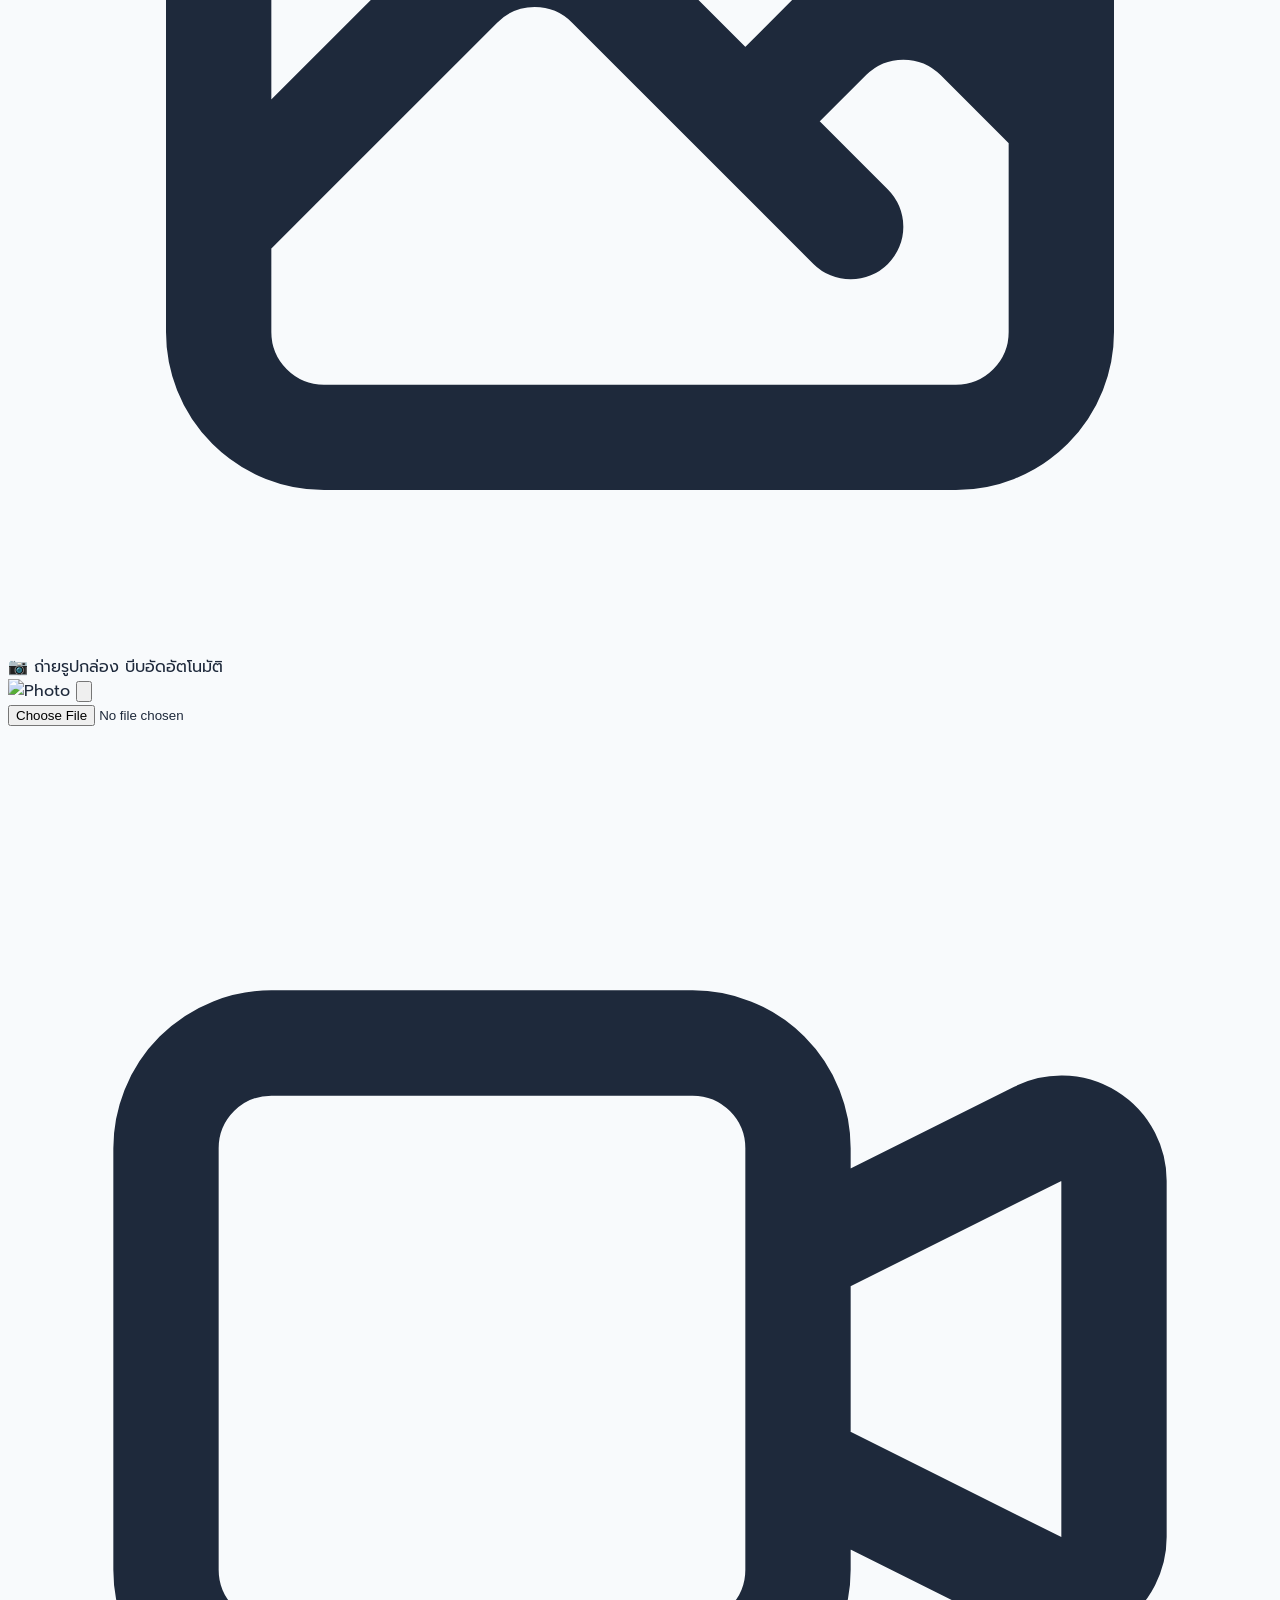
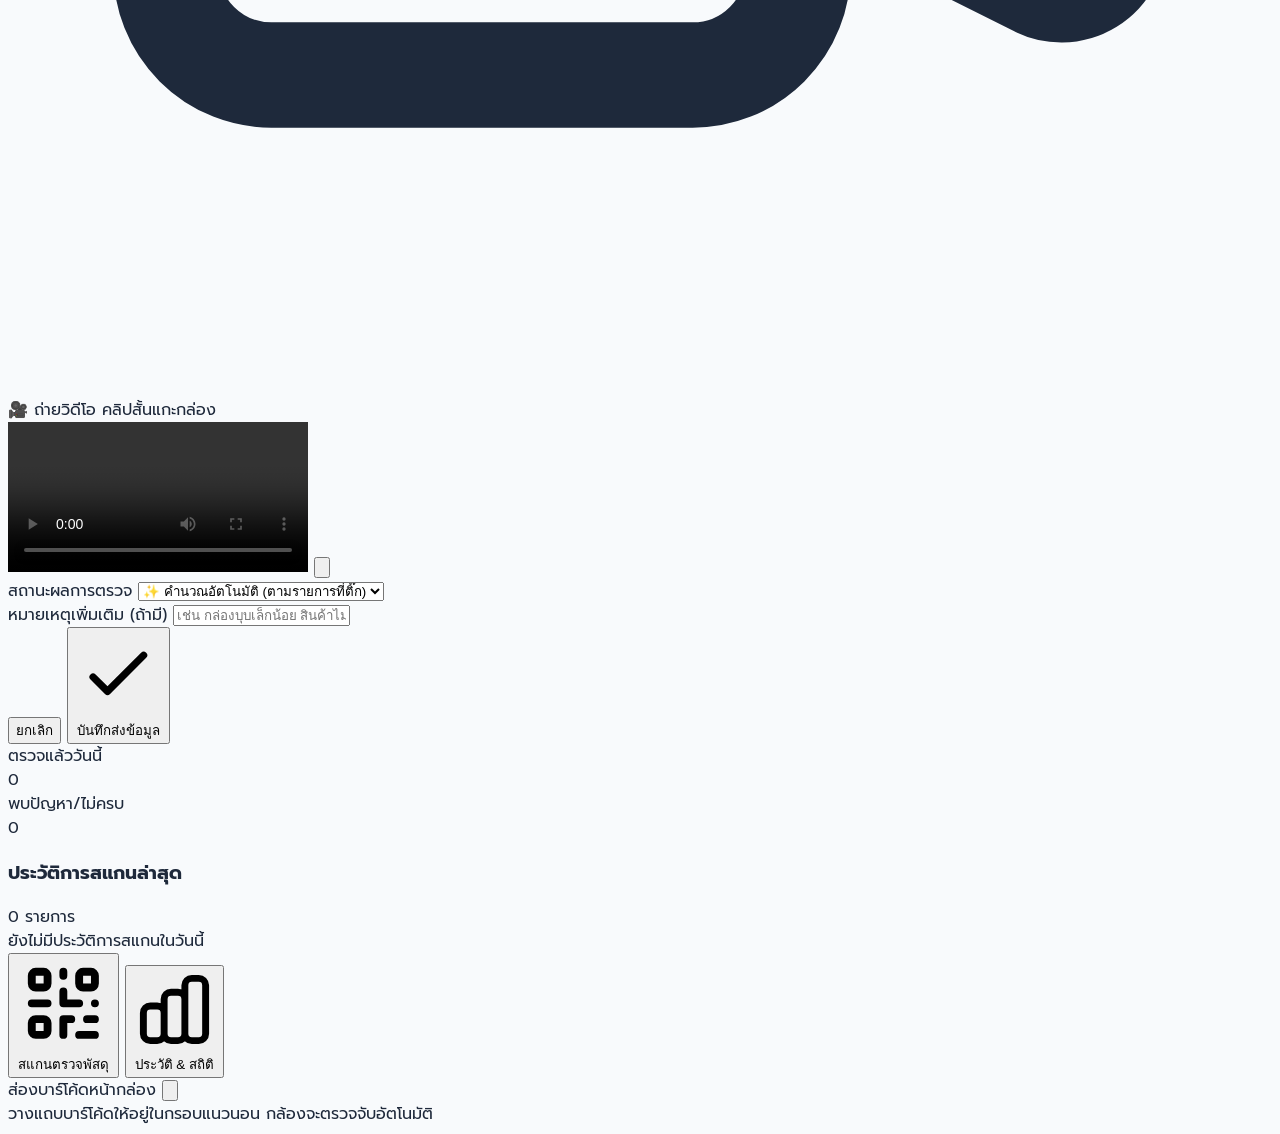
==== commit 77f54137: "Update index.html" ====
--- a/index.html
+++ b/index.html
@@ -27,23 +27,23 @@
   <!-- TOP HEADER -->
   <header class="sticky top-0 z-30 bg-blue-600 text-white shadow-md">
     <div class="max-w-md mx-auto px-4 py-3 flex items-center justify-between">
-      <div class="flex items-center gap-2.5">
-        <div class="w-9 h-9 rounded-xl bg-white/20 flex items-center justify-center backdrop-blur">
-          <svg class="w-5 h-5 text-white" fill="none" stroke="currentColor" viewBox="0 0 24 24">
+      <div class="flex items-center gap-3">
+        <div class="w-10 h-10 rounded-2xl bg-white/20 flex items-center justify-center backdrop-blur">
+          <svg class="w-6 h-6 text-white" fill="none" stroke="currentColor" viewBox="0 0 24 24">
             <path stroke-linecap="round" stroke-linejoin="round" stroke-width="2" d="M20 7l-8-4-8 4m16 0l-8 4m8-4v10l-8 4m0-10L4 7m8 4v10M4 7v10l8 4"/>
           </svg>
         </div>
         <div>
-          <h1 class="text-base font-bold leading-tight">เช็คพัสดุตีกลับ</h1>
-          <p class="text-[11px] text-blue-100 flex items-center gap-1.5" id="header-sync-status">
-            <span class="w-2 h-2 rounded-full bg-emerald-400"></span>
+          <h1 class="text-lg font-bold leading-tight">เช็คพัสดุตีกลับ</h1>
+          <p class="text-xs font-medium text-blue-100 flex items-center gap-1.5" id="header-sync-status">
+            <span class="w-2.5 h-2.5 rounded-full bg-emerald-400"></span>
             พร้อมใช้งาน
           </p>
         </div>
       </div>
 
       <!-- Quick Refresh Cache Button -->
-      <button onclick="syncDataFromSheet(true)" title="รีเฟรชข้อมูลล่าสุด" class="p-2 rounded-lg bg-white/10 hover:bg-white/20 active:scale-95 transition-all text-white">
+      <button onclick="syncDataFromSheet(true)" title="รีเฟรชข้อมูลล่าสุด" class="p-2.5 rounded-xl bg-white/15 hover:bg-white/25 active:scale-95 transition-all text-white">
         <svg id="sync-icon" class="w-5 h-5" fill="none" stroke="currentColor" viewBox="0 0 24 24">
           <path stroke-linecap="round" stroke-linejoin="round" stroke-width="2" d="M4 4v5h.582m15.356 2A8.001 8.001 0 004.582 9m0 0H9m11 11v-5h-.581m0 0a8.003 8.003 0 01-15.357-2m15.357 2H15"/>
         </svg>
@@ -60,31 +60,31 @@
     <div id="view-scanner" class="space-y-4">
 
       <!-- Ready to Scan Card -->
-      <div id="scan-trigger-card" class="bg-white rounded-3xl p-6 shadow-sm border border-slate-200/80 text-center space-y-4">
-        <div class="w-16 h-16 rounded-2xl bg-blue-50 text-blue-600 flex items-center justify-center mx-auto shadow-inner">
-          <svg class="w-9 h-9" fill="none" stroke="currentColor" viewBox="0 0 24 24">
+      <div id="scan-trigger-card" class="bg-white rounded-3xl p-6 shadow-sm border border-slate-200/80 text-center space-y-5">
+        <div class="w-20 h-20 rounded-3xl bg-blue-50 text-blue-600 flex items-center justify-center mx-auto shadow-inner">
+          <svg class="w-11 h-11" fill="none" stroke="currentColor" viewBox="0 0 24 24">
             <path stroke-linecap="round" stroke-linejoin="round" stroke-width="2" d="M12 4v1m6 11h2m-6 0h-2v4m0-11v3m0 0h.01M12 12h4.01M16 20h4M4 12h4m12 0h.01M5 8h2a1 1 0 001-1V5a1 1 0 00-1-1H5a1 1 0 00-1 1v2a1 1 0 001 1zm12 0h2a1 1 0 001-1V5a1 1 0 00-1-1h-2a1 1 0 00-1 1v2a1 1 0 001 1zM5 20h2a1 1 0 001-1v-2a1 1 0 00-1-1H5a1 1 0 00-1 1v2a1 1 0 001 1z"/>
           </svg>
         </div>
 
         <div>
-          <h2 class="text-xl font-bold text-slate-800">สแกนบาร์โค้ดพัสดุ</h2>
-          <p class="text-xs text-slate-500 mt-1">สแกนเลข Tracking ID หน้ากล่องพัสดุตีกลับ</p>
+          <h2 class="text-2xl font-black text-slate-800">สแกนบาร์โค้ดพัสดุ</h2>
+          <p class="text-sm font-medium text-slate-500 mt-1">สแกนเลข Tracking ID หน้ากล่องพัสดุตีกลับ</p>
         </div>
 
         <!-- Big Scan Button -->
-        <button onclick="startScanner()" class="w-full py-4 px-6 bg-gradient-to-r from-blue-600 to-indigo-600 hover:from-blue-700 hover:to-indigo-700 text-white font-bold rounded-2xl shadow-lg shadow-blue-500/25 active:scale-95 transition-all flex items-center justify-center gap-3 text-lg">
-          <svg class="w-7 h-7" fill="none" stroke="currentColor" viewBox="0 0 24 24">
+        <button onclick="startScanner()" class="w-full py-5 px-6 bg-gradient-to-r from-blue-600 to-indigo-600 hover:from-blue-700 hover:to-indigo-700 text-white font-black rounded-2xl shadow-lg shadow-blue-500/30 active:scale-95 transition-all flex items-center justify-center gap-3 text-xl">
+          <svg class="w-8 h-8" fill="none" stroke="currentColor" viewBox="0 0 24 24">
             <path stroke-linecap="round" stroke-linejoin="round" stroke-width="2" d="M3 9a2 2 0 012-2h.93a2 2 0 001.664-.89l.812-1.22A2 2 0 0110.07 4h3.86a2 2 0 011.664.89l.812 1.22A2 2 0 0018.07 7H19a2 2 0 012 2v9a2 2 0 01-2 2H5a2 2 0 01-2-2V9z"/>
           </svg>
-          <span>กดเพื่อเปิดกล้องสแกน</span>
+          <span>กดเปิดกล้องสแกน</span>
         </button>
 
         <!-- Manual Input Fallback -->
-        <div class="pt-3 border-t border-slate-100">
+        <div class="pt-4 border-t border-slate-100">
           <div class="flex gap-2">
-            <input type="text" id="manual-input" placeholder="หรือพิมพ์เลขพัสดุเอง..." class="flex-1 px-3.5 py-2.5 bg-slate-50 border border-slate-300 rounded-xl text-sm focus:outline-none focus:ring-2 focus:ring-blue-500 font-mono">
-            <button onclick="handleSearch(document.getElementById('manual-input').value)" class="px-4 py-2.5 bg-slate-800 text-white font-semibold rounded-xl text-sm active:scale-95 transition-all">
+            <input type="text" id="manual-input" placeholder="หรือพิมพ์เลขพัสดุเอง..." class="flex-1 px-4 py-3.5 bg-slate-50 border border-slate-300 rounded-xl text-base focus:outline-none focus:ring-2 focus:ring-blue-500 font-mono font-medium">
+            <button onclick="handleSearch(document.getElementById('manual-input').value)" class="px-5 py-3.5 bg-slate-800 text-white font-bold rounded-xl text-base active:scale-95 transition-all">
               ค้นหา
             </button>
           </div>
@@ -95,81 +95,81 @@
       <div id="inspection-box" class="hidden space-y-4">
 
         <!-- Tracking Header Banner -->
-        <div class="bg-gradient-to-r from-blue-600 to-indigo-600 rounded-2xl p-4 text-white shadow-md">
+        <div class="bg-gradient-to-r from-blue-600 to-indigo-600 rounded-2xl p-5 text-white shadow-md">
           <div class="flex items-center justify-between">
-            <span class="text-[11px] font-semibold text-blue-100 uppercase tracking-wider">เลขพัสดุ (Tracking ID)</span>
-            <span id="inspect-status-badge" class="px-2.5 py-0.5 rounded-full text-xs font-bold bg-white text-blue-700">
+            <span class="text-xs font-bold text-blue-100 uppercase tracking-wider">เลขพัสดุ (Tracking ID)</span>
+            <span id="inspect-status-badge" class="px-3 py-1 rounded-full text-xs font-black bg-white text-blue-700 shadow-sm">
               รอดำเนินการ
             </span>
           </div>
-          <div id="inspect-tracking-id" class="text-xl font-bold font-mono tracking-wide mt-1">
+          <div id="inspect-tracking-id" class="text-2xl font-black font-mono tracking-wide mt-1.5 break-all">
             -
           </div>
-          <div class="flex items-center justify-between text-xs text-blue-100 mt-2 pt-2 border-t border-white/20">
-            <span>Order ID: <b id="inspect-order-id" class="font-mono text-white">-</b></span>
-            <span id="inspect-carrier" class="text-white">-</span>
+          <div class="flex items-center justify-between text-sm font-semibold text-blue-100 mt-2.5 pt-2.5 border-t border-white/20">
+            <span>Order ID: <b id="inspect-order-id" class="font-mono text-white text-base">-</b></span>
+            <span id="inspect-carrier" class="text-white text-sm font-bold">-</span>
           </div>
         </div>
 
         <!-- SKU & Items Checklist (Simple, Clean, SKU + Qty Focus) -->
-        <div class="bg-white rounded-2xl p-4 shadow-sm border border-slate-200/80 space-y-3">
+        <div class="bg-white rounded-2xl p-5 shadow-sm border border-slate-200/80 space-y-4">
           <div class="flex items-center justify-between">
-            <h3 class="font-bold text-slate-800 text-sm flex items-center gap-1.5">
-              <svg class="w-4 h-4 text-blue-600" fill="none" stroke="currentColor" viewBox="0 0 24 24"><path stroke-linecap="round" stroke-linejoin="round" stroke-width="2" d="M9 5H7a2 2 0 00-2 2v12a2 2 0 002 2h10a2 2 0 002-2V7a2 2 0 00-2-2h-2M9 5a2 2 0 002 2h2a2 2 0 002-2M9 5a2 2 0 012-2h2a2 2 0 012 2m-6 9l2 2 4-4"/></svg>
-              <span>รายการสินค้า (ตรวจนับจำนวน)</span>
+            <h3 class="font-black text-slate-800 text-base flex items-center gap-2">
+              <svg class="w-5 h-5 text-blue-600" fill="none" stroke="currentColor" viewBox="0 0 24 24"><path stroke-linecap="round" stroke-linejoin="round" stroke-width="2" d="M9 5H7a2 2 0 00-2 2v12a2 2 0 002 2h10a2 2 0 002-2V7a2 2 0 00-2-2h-2M9 5a2 2 0 002 2h2a2 2 0 002-2M9 5a2 2 0 012-2h2a2 2 0 012 2m-6 9l2 2 4-4"/></svg>
+              <span>รายการสินค้า (ตรวจนับ)</span>
             </h3>
-            <button onclick="checkAllItems(true)" class="text-xs font-semibold text-blue-600 bg-blue-50 px-2.5 py-1 rounded-lg hover:bg-blue-100 active:scale-95 transition-all">
+            <button onclick="checkAllItems(true)" class="text-xs font-bold text-blue-700 bg-blue-50 px-3 py-1.5 rounded-lg border border-blue-200 hover:bg-blue-100 active:scale-95 transition-all">
               ✓ ติ๊กครบทั้งหมด
             </button>
           </div>
 
           <!-- Items Checklist Container -->
-          <div id="items-checklist-container" class="space-y-2">
+          <div id="items-checklist-container" class="space-y-3">
             <!-- Dynamic SKU Cards -->
           </div>
         </div>
 
         <!-- Photo & Video Attachments (Optimized 720p) -->
-        <div class="bg-white rounded-2xl p-4 shadow-sm border border-slate-200/80 space-y-3">
-          <h3 class="font-bold text-slate-800 text-sm flex items-center gap-1.5">
-            <svg class="w-4 h-4 text-indigo-600" fill="none" stroke="currentColor" viewBox="0 0 24 24"><path stroke-linecap="round" stroke-linejoin="round" stroke-width="2" d="M3 9a2 2 0 012-2h.93a2 2 0 001.664-.89l.812-1.22A2 2 0 0110.07 4h3.86a2 2 0 011.664.89l.812 1.22A2 2 0 0018.07 7H19a2 2 0 012 2v9a2 2 0 01-2 2H5a2 2 0 01-2-2V9z"/><path stroke-linecap="round" stroke-linejoin="round" stroke-width="2" d="M15 13a3 3 0 11-6 0 3 3 0 016 0z"/></svg>
-            <span>ถ่ายรูปและวิดีโอ (ขนาด 720p เบา ส่งไว)</span>
+        <div class="bg-white rounded-2xl p-5 shadow-sm border border-slate-200/80 space-y-4">
+          <h3 class="font-black text-slate-800 text-base flex items-center gap-2">
+            <svg class="w-5 h-5 text-indigo-600" fill="none" stroke="currentColor" viewBox="0 0 24 24"><path stroke-linecap="round" stroke-linejoin="round" stroke-width="2" d="M3 9a2 2 0 012-2h.93a2 2 0 001.664-.89l.812-1.22A2 2 0 0110.07 4h3.86a2 2 0 011.664.89l.812 1.22A2 2 0 0018.07 7H19a2 2 0 012 2v9a2 2 0 01-2 2H5a2 2 0 01-2-2V9z"/><path stroke-linecap="round" stroke-linejoin="round" stroke-width="2" d="M15 13a3 3 0 11-6 0 3 3 0 016 0z"/></svg>
+            <span>รูปถ่าย & วิดีโอหลักฐาน</span>
           </h3>
 
-          <div class="grid grid-cols-2 gap-2.5">
+          <div class="grid grid-cols-2 gap-3">
             
             <!-- 1. Box Photo Button -->
             <div class="relative">
-              <div id="photo-box-btn" class="border-2 border-dashed border-slate-300 hover:border-blue-500 rounded-xl p-3 text-center bg-slate-50 relative cursor-pointer active:scale-95 transition-all">
+              <div id="photo-box-btn" class="border-2 border-dashed border-slate-300 hover:border-blue-500 rounded-2xl p-4 text-center bg-slate-50 relative cursor-pointer active:scale-95 transition-all">
                 <input type="file" id="photo-input" accept="image/*" capture="environment" onchange="handlePhotoSelect(event)" class="absolute inset-0 w-full h-full opacity-0 cursor-pointer">
-                <svg class="w-6 h-6 text-slate-400 mx-auto" fill="none" stroke="currentColor" viewBox="0 0 24 24"><path stroke-linecap="round" stroke-linejoin="round" stroke-width="2" d="M4 16l4.586-4.586a2 2 0 012.828 0L16 16m-2-2l1.586-1.586a2 2 0 012.828 0L20 14m-6-6h.01M6 20h12a2 2 0 002-2V6a2 2 0 00-2-2H6a2 2 0 00-2 2v12a2 2 0 002 2z"/></svg>
-                <span class="block text-xs font-bold text-slate-700 mt-1">📷 ถ่ายรูปกล่อง</span>
-                <span class="block text-[10px] text-slate-400">ย่อขนาด 720p ไวใน 1 วิ</span>
+                <svg class="w-8 h-8 text-slate-400 mx-auto" fill="none" stroke="currentColor" viewBox="0 0 24 24"><path stroke-linecap="round" stroke-linejoin="round" stroke-width="2" d="M4 16l4.586-4.586a2 2 0 012.828 0L16 16m-2-2l1.586-1.586a2 2 0 012.828 0L20 14m-6-6h.01M6 20h12a2 2 0 002-2V6a2 2 0 00-2-2H6a2 2 0 00-2 2v12a2 2 0 002 2z"/></svg>
+                <span class="block text-sm font-black text-slate-700 mt-1.5">📷 ถ่ายรูปกล่อง</span>
+                <span class="block text-xs font-semibold text-slate-400 mt-0.5">บีบอัดอัตโนมัติ</span>
               </div>
 
               <!-- Photo Preview -->
-              <div id="photo-preview-box" class="hidden relative rounded-xl overflow-hidden border border-slate-200 bg-slate-100 h-24">
+              <div id="photo-preview-box" class="hidden relative rounded-2xl overflow-hidden border border-slate-200 bg-slate-100 h-28">
                 <img id="photo-img" src="" alt="Photo" class="w-full h-full object-cover">
-                <button onclick="removePhoto()" class="absolute top-1 right-1 bg-rose-600 text-white p-1 rounded-full shadow">
-                  <svg class="w-3.5 h-3.5" fill="none" stroke="currentColor" viewBox="0 0 24 24"><path stroke-linecap="round" stroke-linejoin="round" stroke-width="2" d="M6 18L18 6M6 6l12 12"/></svg>
+                <button onclick="removePhoto()" class="absolute top-1.5 right-1.5 bg-rose-600 text-white p-1.5 rounded-full shadow">
+                  <svg class="w-4 h-4" fill="none" stroke="currentColor" viewBox="0 0 24 24"><path stroke-linecap="round" stroke-linejoin="round" stroke-width="2" d="M6 18L18 6M6 6l12 12"/></svg>
                 </button>
               </div>
             </div>
 
             <!-- 2. Box Video Button -->
             <div class="relative">
-              <div id="video-box-btn" class="border-2 border-dashed border-slate-300 hover:border-blue-500 rounded-xl p-3 text-center bg-slate-50 relative cursor-pointer active:scale-95 transition-all">
+              <div id="video-box-btn" class="border-2 border-dashed border-slate-300 hover:border-blue-500 rounded-2xl p-4 text-center bg-slate-50 relative cursor-pointer active:scale-95 transition-all">
                 <input type="file" id="video-input" accept="video/*" capture="environment" onchange="handleVideoSelect(event)" class="absolute inset-0 w-full h-full opacity-0 cursor-pointer">
-                <svg class="w-6 h-6 text-slate-400 mx-auto" fill="none" stroke="currentColor" viewBox="0 0 24 24"><path stroke-linecap="round" stroke-linejoin="round" stroke-width="2" d="M15 10l4.553-2.276A1 1 0 0121 8.618v6.764a1 1 0 01-1.447.894L15 14M5 18h8a2 2 0 002-2V8a2 2 0 00-2-2H5a2 2 0 00-2 2v8a2 2 0 002 2z"/></svg>
-                <span class="block text-xs font-bold text-slate-700 mt-1">🎥 ถ่ายวิดีโอ</span>
-                <span class="block text-[10px] text-slate-400">คลิปสั้นแกะกล่อง</span>
+                <svg class="w-8 h-8 text-slate-400 mx-auto" fill="none" stroke="currentColor" viewBox="0 0 24 24"><path stroke-linecap="round" stroke-linejoin="round" stroke-width="2" d="M15 10l4.553-2.276A1 1 0 0121 8.618v6.764a1 1 0 01-1.447.894L15 14M5 18h8a2 2 0 002-2V8a2 2 0 00-2-2H5a2 2 0 00-2 2v8a2 2 0 002 2z"/></svg>
+                <span class="block text-sm font-black text-slate-700 mt-1.5">🎥 ถ่ายวิดีโอ</span>
+                <span class="block text-xs font-semibold text-slate-400 mt-0.5">คลิปสั้นแกะกล่อง</span>
               </div>
 
               <!-- Video Preview -->
-              <div id="video-preview-box" class="hidden relative rounded-xl overflow-hidden border border-slate-200 bg-black h-24">
+              <div id="video-preview-box" class="hidden relative rounded-2xl overflow-hidden border border-slate-200 bg-black h-28">
                 <video id="video-player" src="" controls class="w-full h-full object-cover"></video>
-                <button onclick="removeVideo()" class="absolute top-1 right-1 bg-rose-600 text-white p-1 rounded-full shadow">
-                  <svg class="w-3.5 h-3.5" fill="none" stroke="currentColor" viewBox="0 0 24 24"><path stroke-linecap="round" stroke-linejoin="round" stroke-width="2" d="M6 18L18 6M6 6l12 12"/></svg>
+                <button onclick="removeVideo()" class="absolute top-1.5 right-1.5 bg-rose-600 text-white p-1.5 rounded-full shadow">
+                  <svg class="w-4 h-4" fill="none" stroke="currentColor" viewBox="0 0 24 24"><path stroke-linecap="round" stroke-linejoin="round" stroke-width="2" d="M6 18L18 6M6 6l12 12"/></svg>
                 </button>
               </div>
             </div>
@@ -178,12 +178,12 @@
         </div>
 
         <!-- Result Status & Save Action -->
-        <div class="bg-white rounded-2xl p-4 shadow-sm border border-slate-200/80 space-y-3">
+        <div class="bg-white rounded-2xl p-5 shadow-sm border border-slate-200/80 space-y-4">
           
           <div>
-            <label class="block text-xs font-semibold text-slate-700 mb-1">สถานะผลการตรวจ</label>
-            <select id="inspect-status-select" class="w-full px-3 py-2 bg-slate-50 border border-slate-300 rounded-xl text-sm font-semibold text-slate-800 focus:outline-none focus:ring-2 focus:ring-blue-500">
-              <option value="AUTO">✨ คำนวณอัตโนมัติ (ครบ/ไม่ครบ)</option>
+            <label class="block text-sm font-bold text-slate-700 mb-1.5">สถานะผลการตรวจ</label>
+            <select id="inspect-status-select" class="w-full px-4 py-3 bg-slate-50 border border-slate-300 rounded-xl text-base font-bold text-slate-800 focus:outline-none focus:ring-2 focus:ring-blue-500">
+              <option value="AUTO">✨ คำนวณอัตโนมัติ (ตามรายการที่ติ๊ก)</option>
               <option value="ครบถ้วน">✅ ครบถ้วนสมบูรณ์</option>
               <option value="สินค้าไม่ครบ">⚠️ สินค้าไม่ครบ</option>
               <option value="สินค้าชำรุดเสียหาย">❌ สินค้าชำรุดเสียหาย</option>
@@ -192,15 +192,15 @@
           </div>
 
           <div>
-            <label class="block text-xs font-semibold text-slate-700 mb-1">หมายเหตุเพิ่มเติม (ถ้ามี)</label>
-            <input type="text" id="inspect-note-input" placeholder="เช่น กล่องบุบเล็กน้อย สินค้าไม่แตก..." class="w-full px-3 py-2 bg-slate-50 border border-slate-300 rounded-xl text-xs text-slate-800 focus:outline-none focus:ring-2 focus:ring-blue-500">
-          </div>
-
-          <div class="flex gap-2 pt-1">
-            <button onclick="cancelInspection()" class="w-1/3 py-3 px-3 bg-slate-100 hover:bg-slate-200 text-slate-700 font-bold rounded-xl text-sm active:scale-95 transition-all">
+            <label class="block text-sm font-bold text-slate-700 mb-1.5">หมายเหตุเพิ่มเติม (ถ้ามี)</label>
+            <input type="text" id="inspect-note-input" placeholder="เช่น กล่องบุบเล็กน้อย สินค้าไม่แตก..." class="w-full px-4 py-3 bg-slate-50 border border-slate-300 rounded-xl text-sm font-medium text-slate-800 focus:outline-none focus:ring-2 focus:ring-blue-500">
+          </div>
+
+          <div class="flex gap-2.5 pt-2">
+            <button onclick="cancelInspection()" class="w-1/3 py-3.5 px-3 bg-slate-100 hover:bg-slate-200 text-slate-700 font-bold rounded-xl text-base active:scale-95 transition-all">
               ยกเลิก
             </button>
-            <button onclick="saveInspectionResult()" class="flex-1 py-3 px-4 bg-emerald-600 hover:bg-emerald-700 text-white font-bold rounded-xl text-sm shadow-md shadow-emerald-600/20 active:scale-95 transition-all flex items-center justify-center gap-2">
+            <button onclick="saveInspectionResult()" class="flex-1 py-3.5 px-4 bg-emerald-600 hover:bg-emerald-700 text-white font-black rounded-xl text-base shadow-md shadow-emerald-600/20 active:scale-95 transition-all flex items-center justify-center gap-2">
               <svg class="w-5 h-5" fill="none" stroke="currentColor" viewBox="0 0 24 24"><path stroke-linecap="round" stroke-linejoin="round" stroke-width="2" d="M5 13l4 4L19 7"/></svg>
               <span>บันทึกส่งข้อมูล</span>
             </button>
@@ -218,24 +218,24 @@
       
       <!-- Staff Counter Stats -->
       <div class="grid grid-cols-2 gap-3">
-        <div class="bg-white p-4 rounded-2xl border border-slate-200 shadow-sm text-center">
-          <span class="text-[11px] text-slate-400 font-semibold uppercase">ตรวจแล้ววันนี้</span>
-          <div id="staff-stat-today" class="text-2xl font-bold text-emerald-600 mt-0.5">0</div>
-        </div>
-        <div class="bg-white p-4 rounded-2xl border border-slate-200 shadow-sm text-center">
-          <span class="text-[11px] text-slate-400 font-semibold uppercase">พบปัญหา/ไม่ครบ</span>
-          <div id="staff-stat-issues" class="text-2xl font-bold text-rose-600 mt-0.5">0</div>
+        <div class="bg-white p-5 rounded-2xl border border-slate-200 shadow-sm text-center">
+          <span class="text-xs text-slate-500 font-bold uppercase">ตรวจแล้ววันนี้</span>
+          <div id="staff-stat-today" class="text-3xl font-black text-emerald-600 mt-1">0</div>
+        </div>
+        <div class="bg-white p-5 rounded-2xl border border-slate-200 shadow-sm text-center">
+          <span class="text-xs text-slate-500 font-bold uppercase">พบปัญหา/ไม่ครบ</span>
+          <div id="staff-stat-issues" class="text-3xl font-black text-rose-600 mt-1">0</div>
         </div>
       </div>
 
       <!-- History List -->
-      <div class="bg-white rounded-2xl p-4 shadow-sm border border-slate-200/80 space-y-3">
+      <div class="bg-white rounded-2xl p-5 shadow-sm border border-slate-200/80 space-y-4">
         <div class="flex items-center justify-between">
-          <h3 class="font-bold text-slate-800 text-sm">ประวัติการสแกนล่าสุดของคุณ</h3>
-          <span id="staff-history-count" class="text-xs text-slate-400 font-medium">0 รายการ</span>
+          <h3 class="font-black text-slate-800 text-base">ประวัติการสแกนล่าสุด</h3>
+          <span id="staff-history-count" class="text-xs text-slate-500 font-bold">0 รายการ</span>
         </div>
         
-        <div id="staff-history-list" class="space-y-2">
+        <div id="staff-history-list" class="space-y-2.5">
           <!-- Dynamic history items -->
         </div>
       </div>
@@ -246,14 +246,14 @@
 
   <!-- BOTTOM NAVIGATION BAR (2 TABS ONLY) -->
   <nav class="fixed bottom-0 left-0 right-0 z-40 bg-white/95 backdrop-blur border-t border-slate-200">
-    <div class="max-w-md mx-auto grid grid-cols-2 h-14">
+    <div class="max-w-md mx-auto grid grid-cols-2 h-16">
       <button onclick="switchView('scanner')" id="tab-btn-scanner" class="flex flex-col items-center justify-center text-blue-600 font-bold transition-all">
-        <svg class="w-5 h-5" fill="none" stroke="currentColor" viewBox="0 0 24 24"><path stroke-linecap="round" stroke-linejoin="round" stroke-width="2" d="M12 4v1m6 11h2m-6 0h-2v4m0-11v3m0 0h.01M12 12h4.01M16 20h4M4 12h4m12 0h.01M5 8h2a1 1 0 001-1V5a1 1 0 00-1-1H5a1 1 0 00-1 1v2a1 1 0 001 1zm12 0h2a1 1 0 001-1V5a1 1 0 00-1-1h-2a1 1 0 00-1 1v2a1 1 0 001 1zM5 20h2a1 1 0 001-1v-2a1 1 0 00-1-1H5a1 1 0 00-1 1v2a1 1 0 001 1z"/></svg>
-        <span class="text-[11px] mt-0.5">สแกนตรวจพัสดุ</span>
-      </button>
-      <button onclick="switchView('dashboard')" id="tab-btn-dashboard" class="flex flex-col items-center justify-center text-slate-400 font-medium transition-all">
-        <svg class="w-5 h-5" fill="none" stroke="currentColor" viewBox="0 0 24 24"><path stroke-linecap="round" stroke-linejoin="round" stroke-width="2" d="M9 19v-6a2 2 0 00-2-2H5a2 2 0 00-2 2v6a2 2 0 002 2h2a2 2 0 002-2zm0 0V9a2 2 0 012-2h2a2 2 0 012 2v10m-6 0a2 2 0 002 2h2a2 2 0 002-2m0 0V5a2 2 0 012-2h2a2 2 0 012 2v14a2 2 0 01-2 2h-2a2 2 0 01-2-2z"/></svg>
-        <span class="text-[11px] mt-0.5">ประวัติ & สถิติ</span>
+        <svg class="w-6 h-6" fill="none" stroke="currentColor" viewBox="0 0 24 24"><path stroke-linecap="round" stroke-linejoin="round" stroke-width="2" d="M12 4v1m6 11h2m-6 0h-2v4m0-11v3m0 0h.01M12 12h4.01M16 20h4M4 12h4m12 0h.01M5 8h2a1 1 0 001-1V5a1 1 0 00-1-1H5a1 1 0 00-1 1v2a1 1 0 001 1zm12 0h2a1 1 0 001-1V5a1 1 0 00-1-1h-2a1 1 0 00-1 1v2a1 1 0 001 1zM5 20h2a1 1 0 001-1v-2a1 1 0 00-1-1H5a1 1 0 00-1 1v2a1 1 0 001 1z"/></svg>
+        <span class="text-xs font-bold mt-1">สแกนตรวจพัสดุ</span>
+      </button>
+      <button onclick="switchView('dashboard')" id="tab-btn-dashboard" class="flex flex-col items-center justify-center text-slate-400 font-bold transition-all">
+        <svg class="w-6 h-6" fill="none" stroke="currentColor" viewBox="0 0 24 24"><path stroke-linecap="round" stroke-linejoin="round" stroke-width="2" d="M9 19v-6a2 2 0 00-2-2H5a2 2 0 00-2 2v6a2 2 0 002 2h2a2 2 0 002-2zm0 0V9a2 2 0 012-2h2a2 2 0 012 2v10m-6 0a2 2 0 002 2h2a2 2 0 002-2m0 0V5a2 2 0 012-2h2a2 2 0 012 2v14a2 2 0 01-2 2h-2a2 2 0 01-2-2z"/></svg>
+        <span class="text-xs font-bold mt-1">ประวัติ & สถิติ</span>
       </button>
     </div>
   </nav>
@@ -261,23 +261,23 @@
   <!-- CAMERA SCANNER MODAL -->
   <div id="scanner-modal" class="hidden fixed inset-0 z-50 bg-black/95 flex flex-col items-center justify-between p-4">
     <div class="w-full max-w-sm flex items-center justify-between text-white py-2">
-      <span class="text-sm font-semibold flex items-center gap-2">
-        <span class="w-2.5 h-2.5 rounded-full bg-emerald-400 animate-ping"></span>
-        หันกล้องไปที่บาร์โค้ด
+      <span class="text-base font-bold flex items-center gap-2">
+        <span class="w-3 h-3 rounded-full bg-emerald-400 animate-ping"></span>
+        ส่องบาร์โค้ดหน้ากล่อง
       </span>
-      <button onclick="stopScanner()" class="p-2 bg-rose-600 text-white rounded-full">
-        <svg class="w-5 h-5" fill="none" stroke="currentColor" viewBox="0 0 24 24"><path stroke-linecap="round" stroke-linejoin="round" stroke-width="2" d="M6 18L18 6M6 6l12 12"/></svg>
-      </button>
-    </div>
-
-    <!-- Live Scanner Box -->
-    <div class="w-full max-w-xs relative my-auto rounded-3xl overflow-hidden border-2 border-white/40 shadow-2xl bg-black">
+      <button onclick="stopScanner()" class="p-2.5 bg-rose-600 text-white rounded-full">
+        <svg class="w-6 h-6" fill="none" stroke="currentColor" viewBox="0 0 24 24"><path stroke-linecap="round" stroke-linejoin="round" stroke-width="2" d="M6 18L18 6M6 6l12 12"/></svg>
+      </button>
+    </div>
+
+    <!-- Live Scanner Box (Wide Window for 1D Tracking Barcodes) -->
+    <div class="w-full max-w-sm relative my-auto rounded-3xl overflow-hidden border-2 border-white/50 shadow-2xl bg-black">
       <div id="reader" class="w-full"></div>
       <div class="scanner-laser pointer-events-none"></div>
     </div>
 
-    <div class="text-center text-white/70 text-xs py-3">
-      วางบาร์โค้ดให้อยู่ในกรอบ ระบบจะอ่านอัตโนมัติทันที
+    <div class="text-center text-white/90 text-sm font-semibold py-3">
+      วางแถบบาร์โค้ดให้อยู่ในกรอบแนวนอน กล้องจะตรวจจับอัตโนมัติ
     </div>
   </div>
 
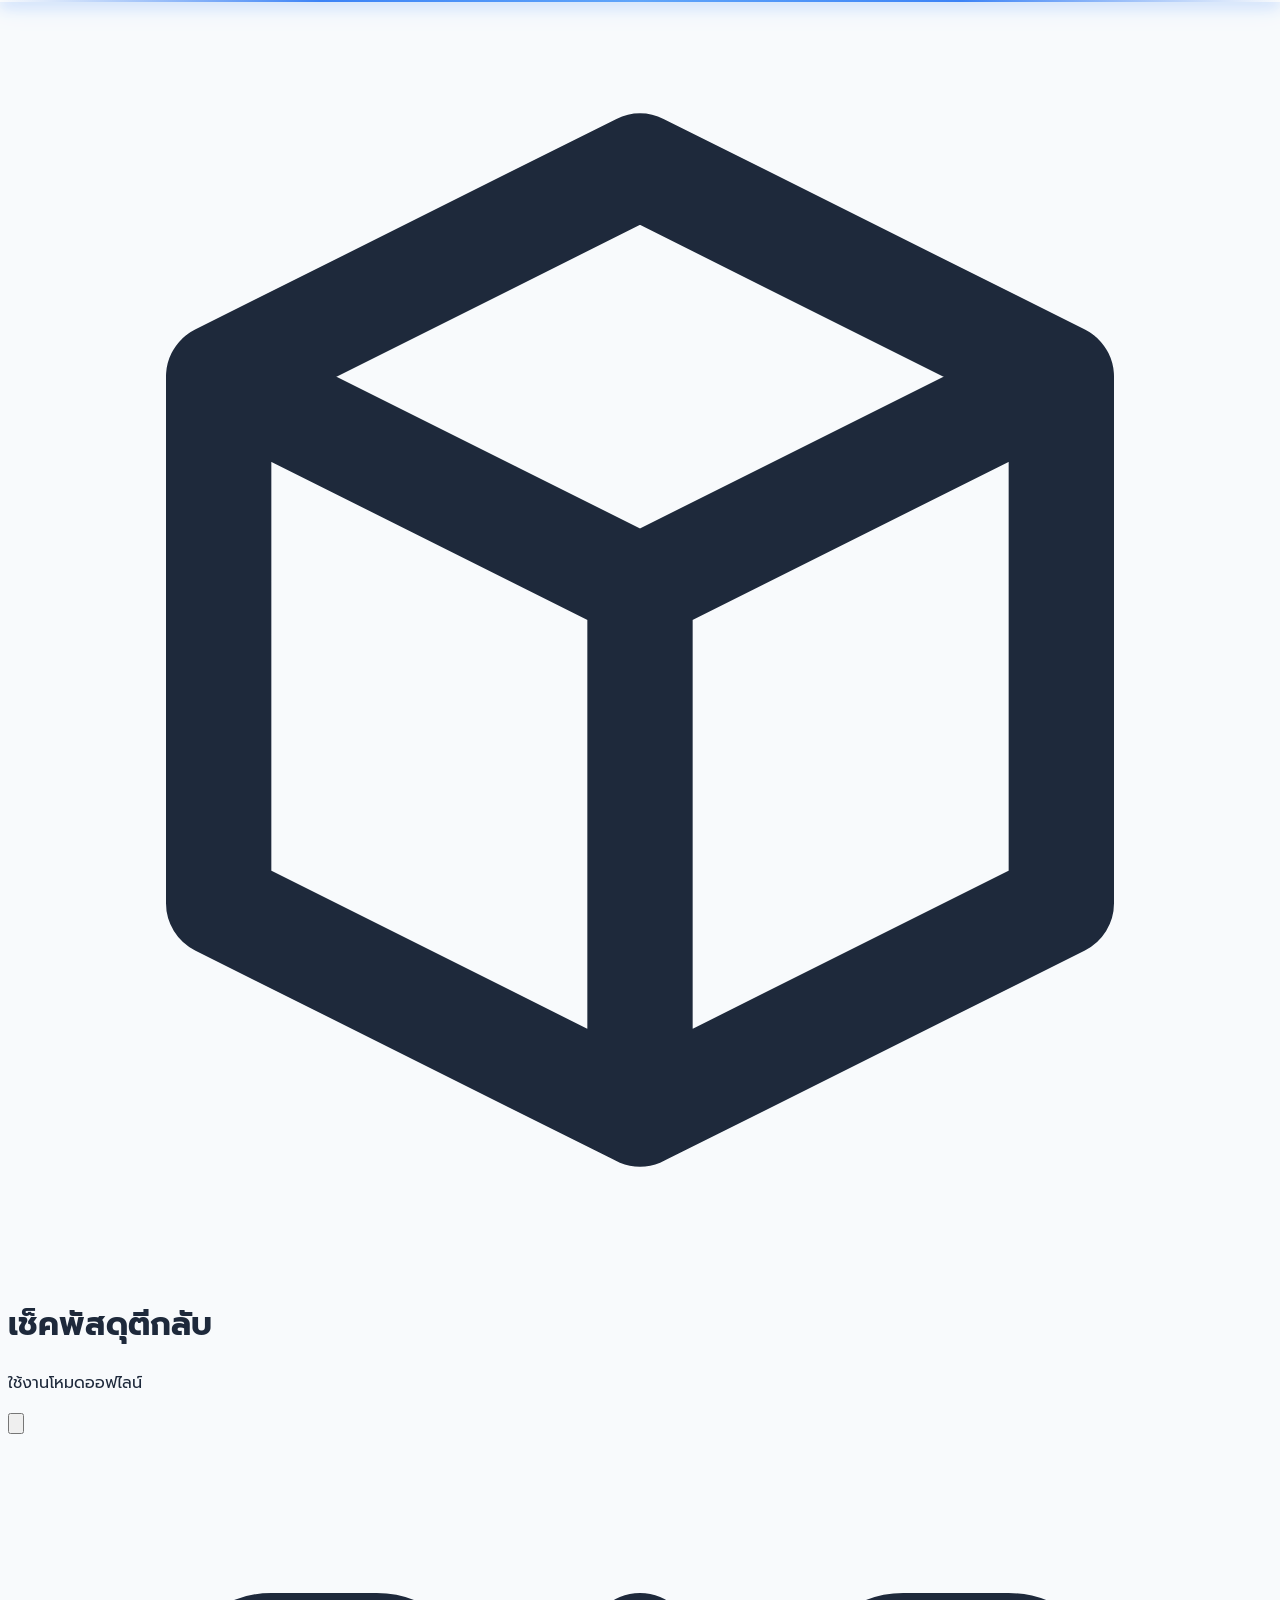
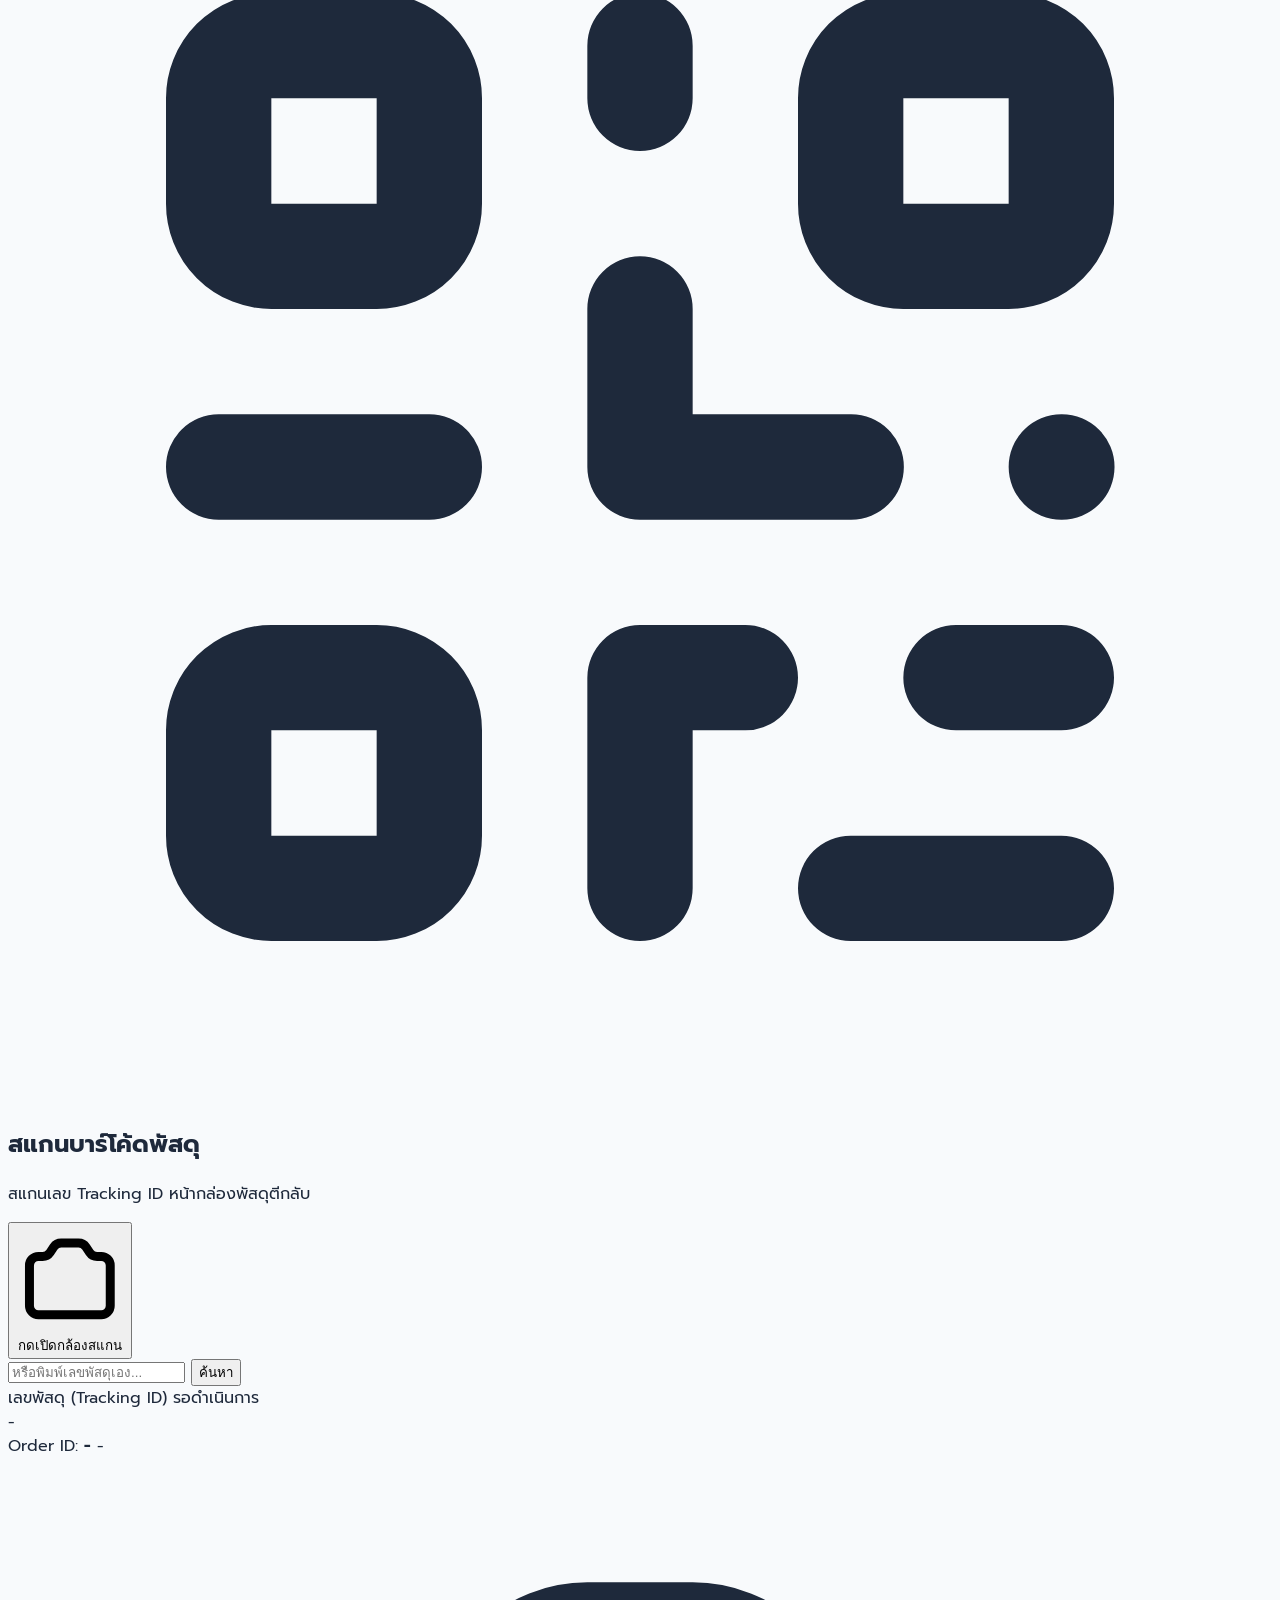
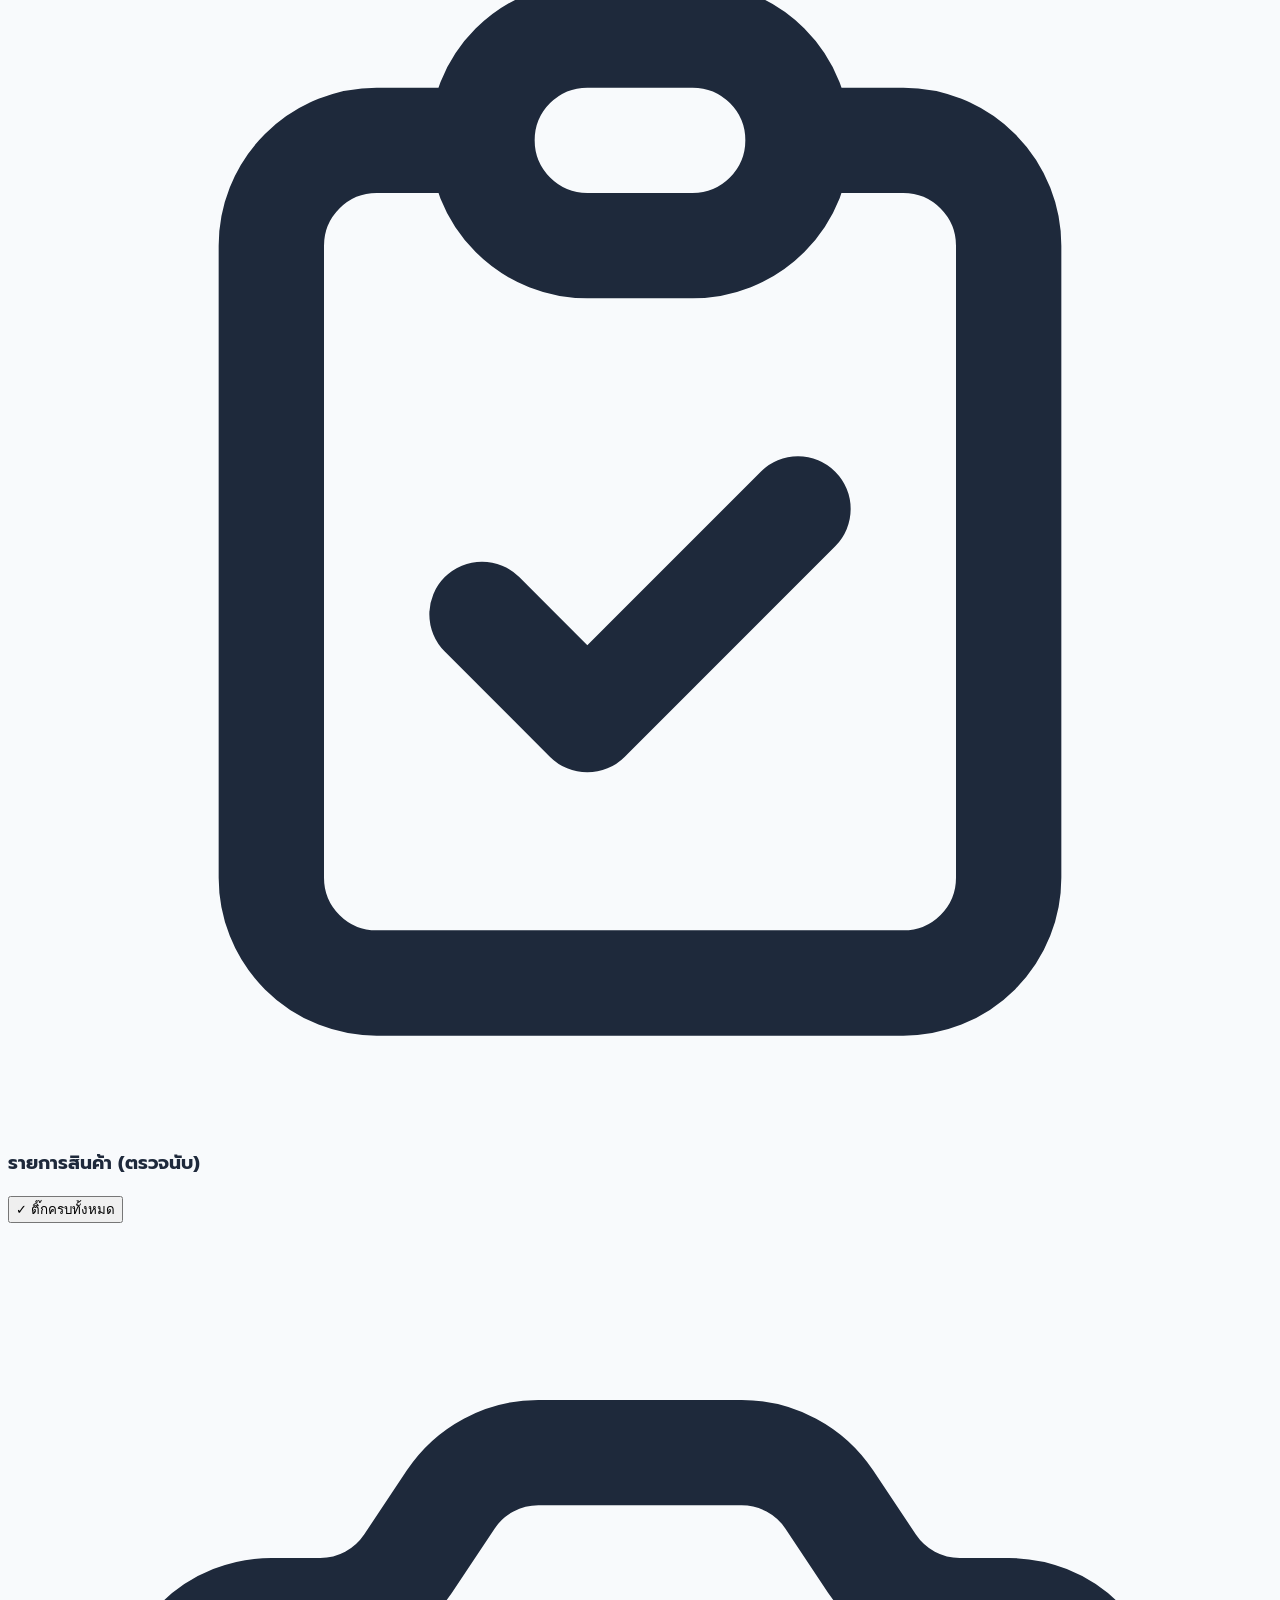
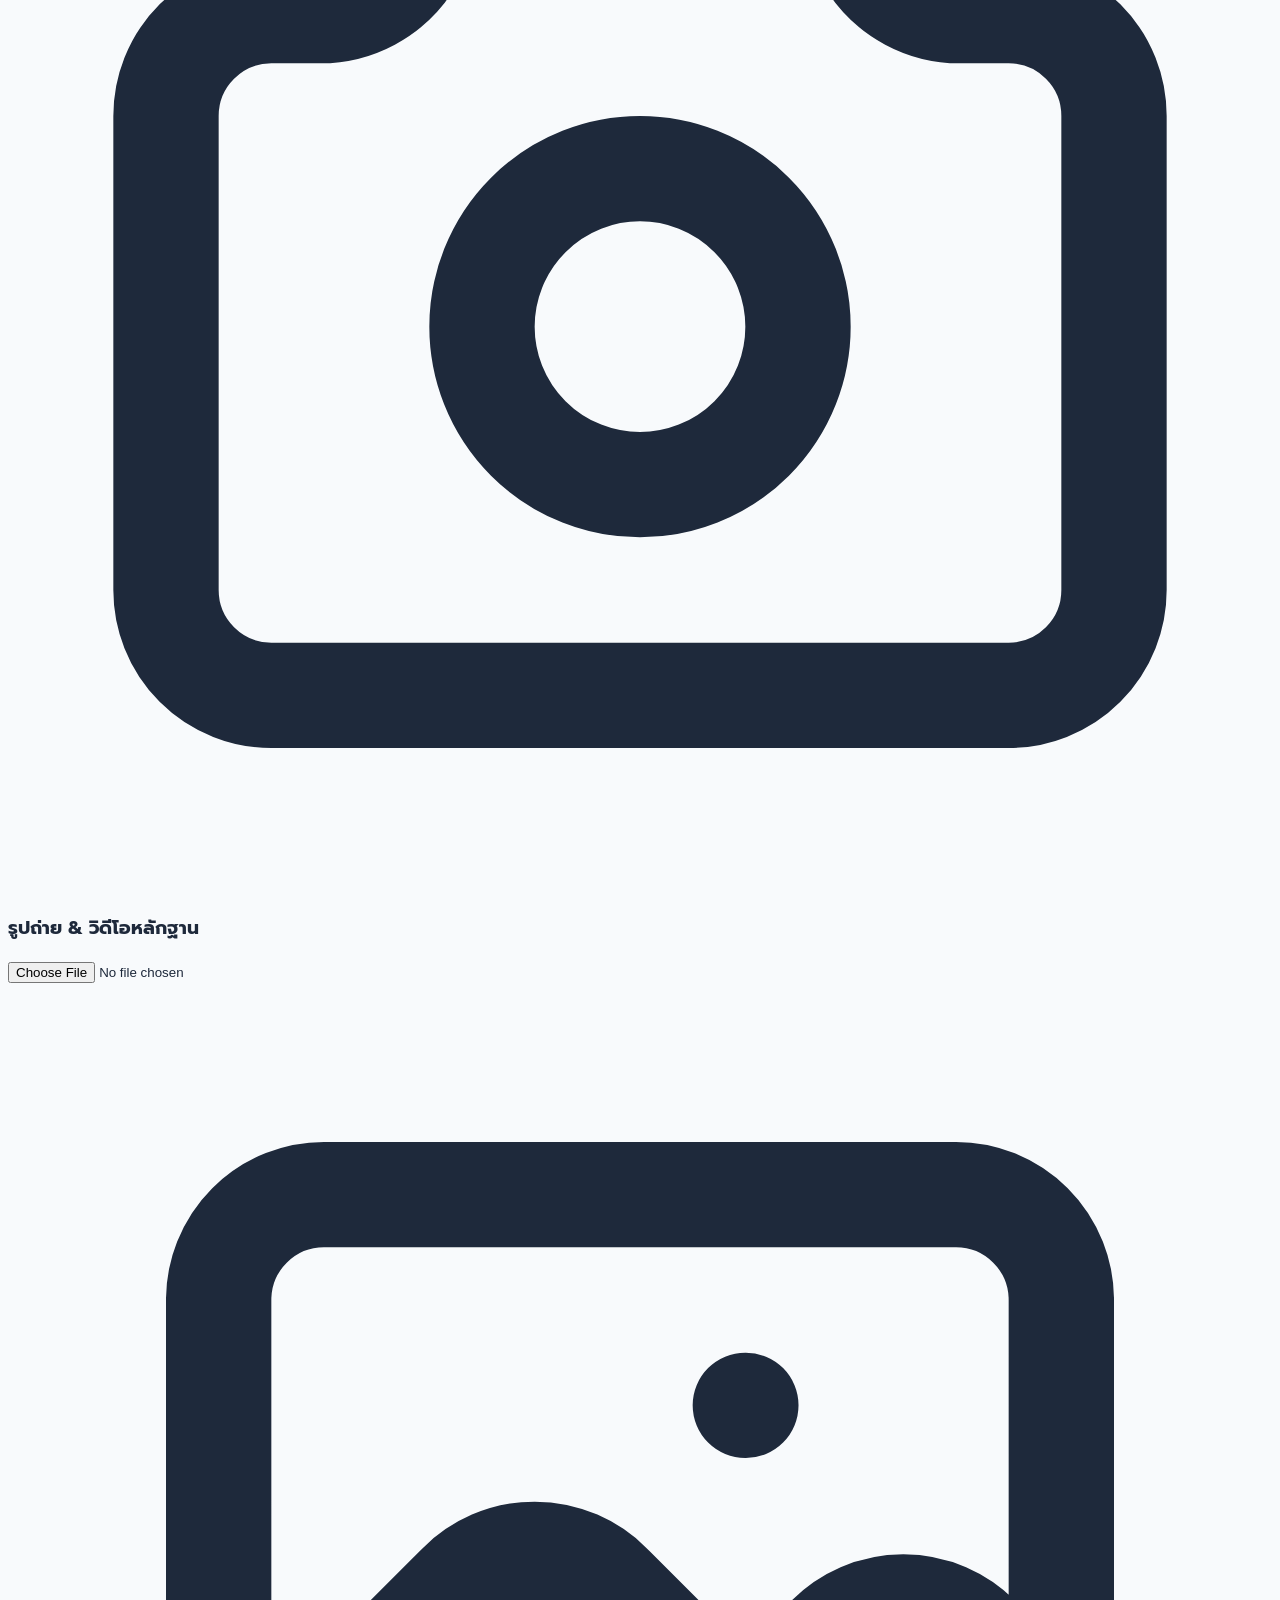
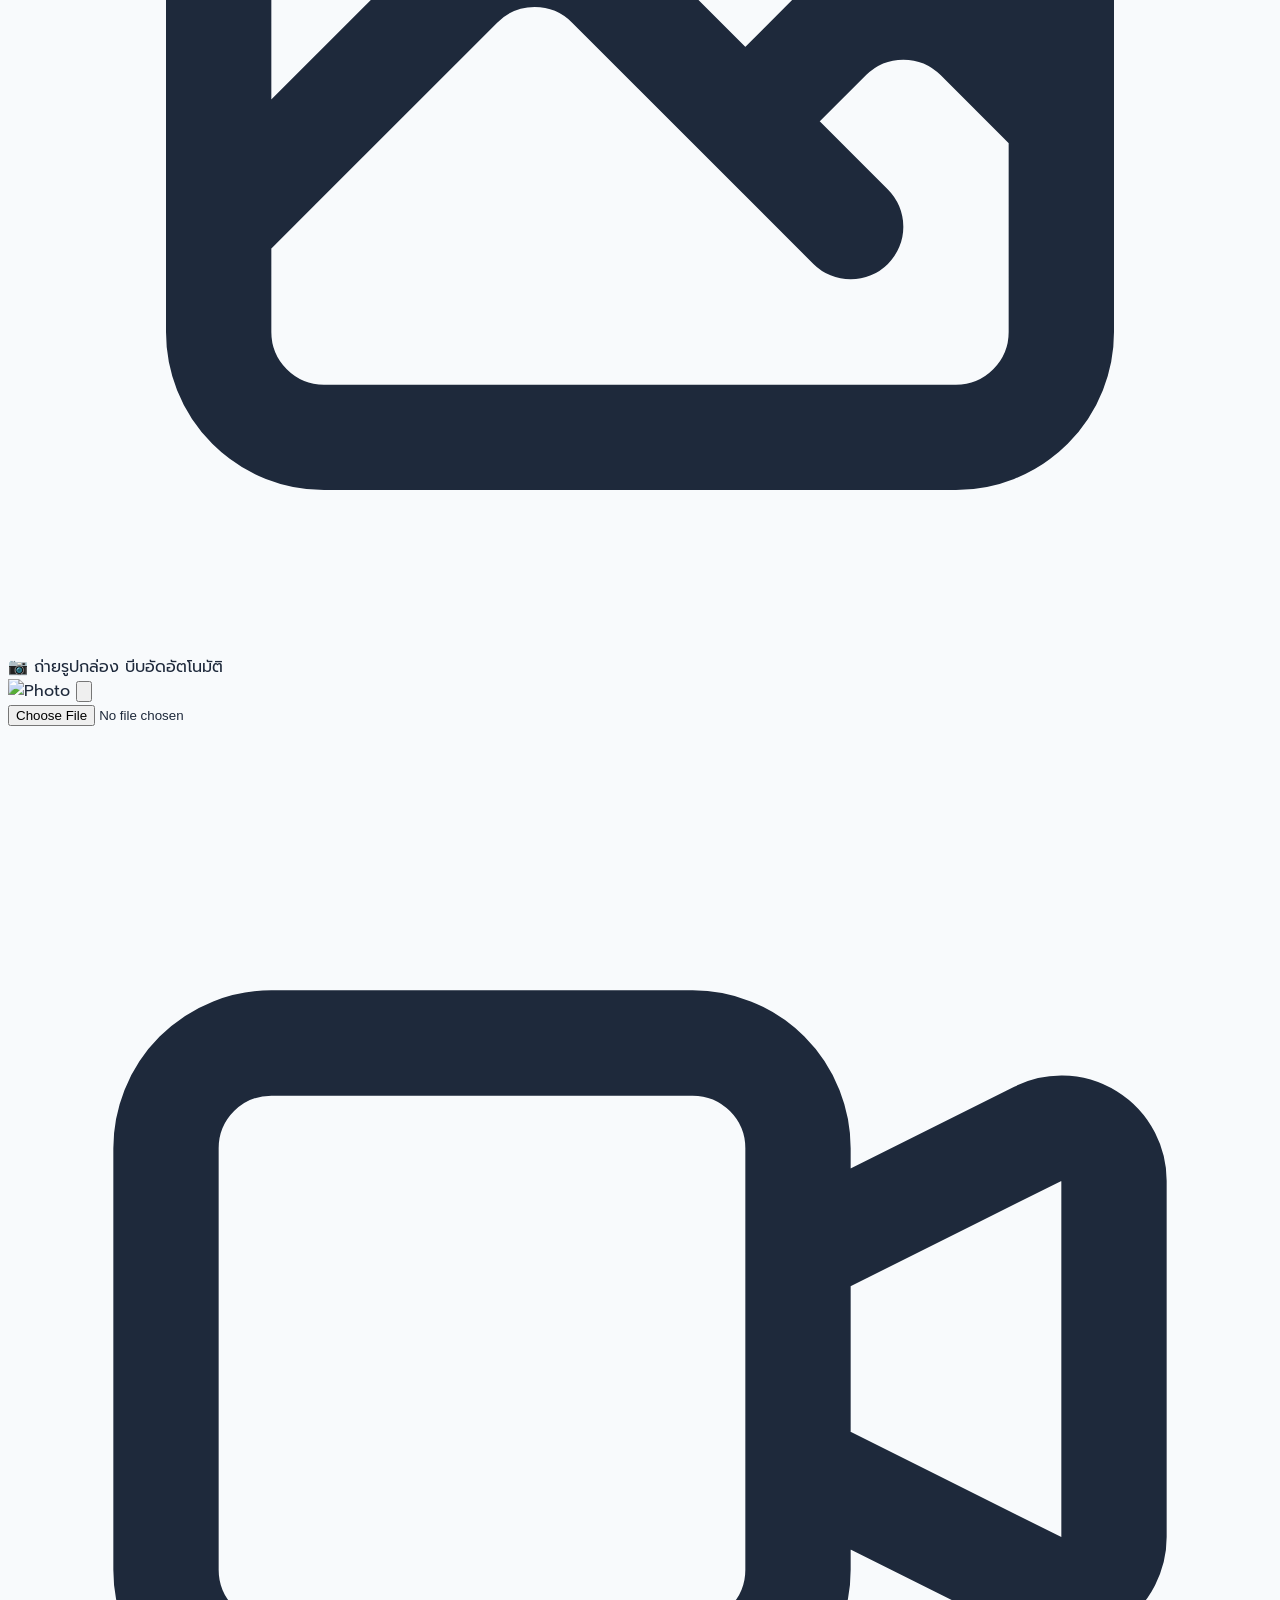
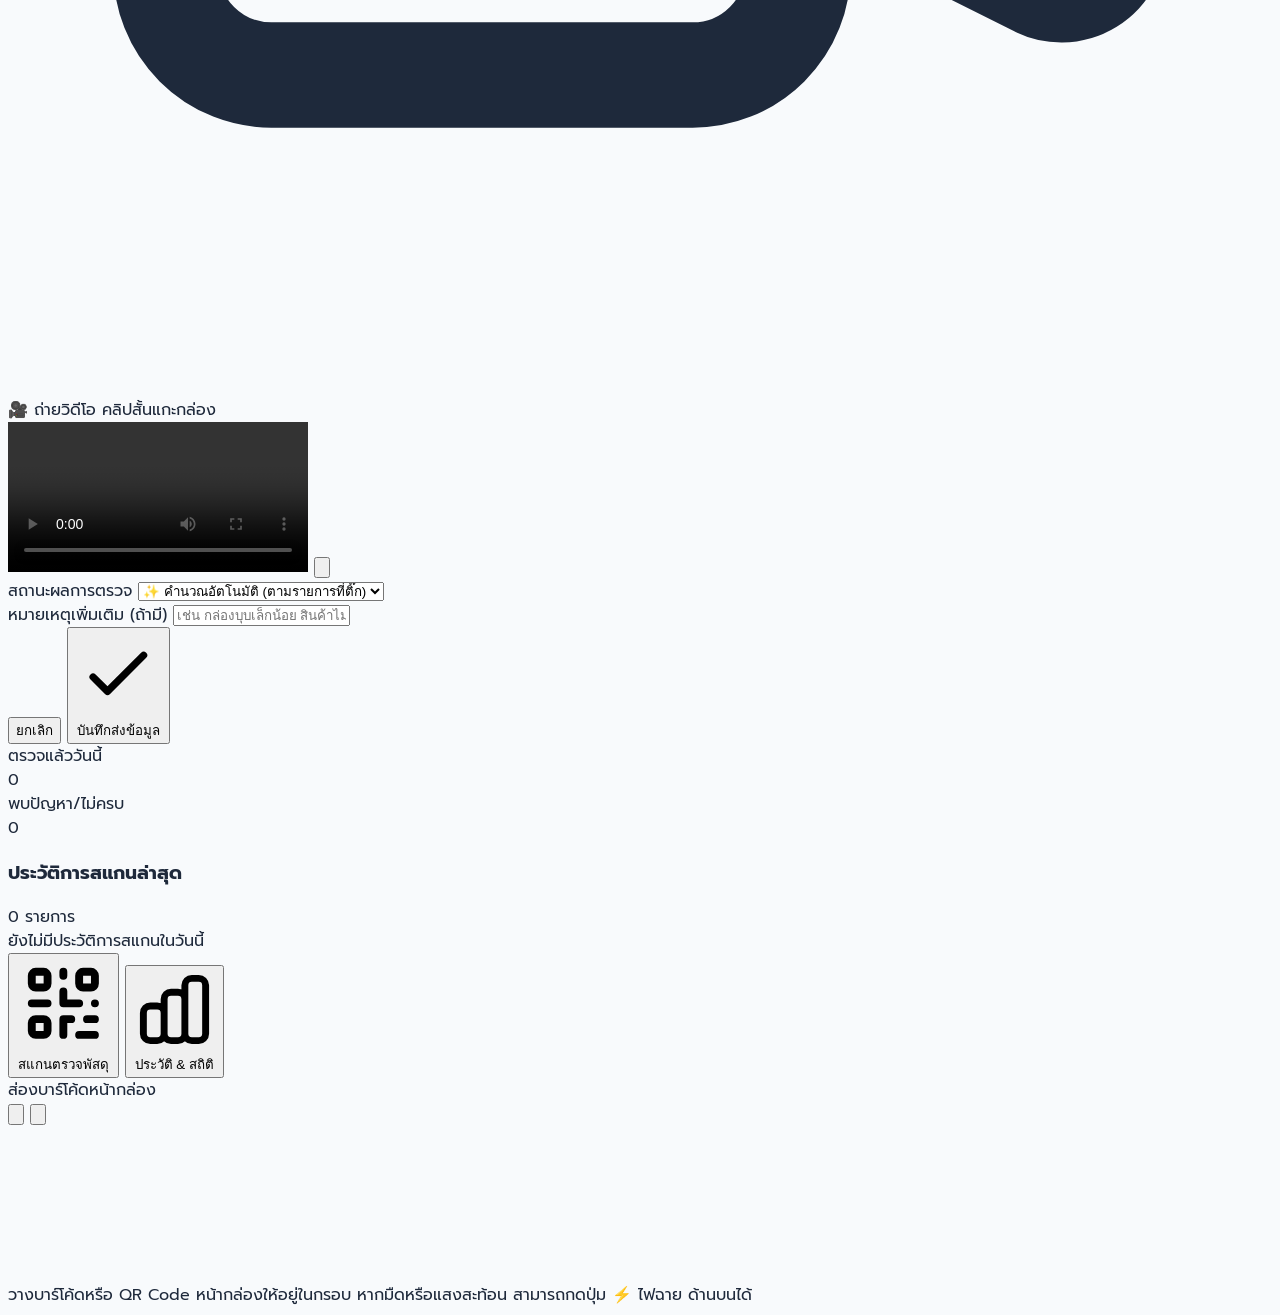
==== commit 302d49ae: "Update index.html" ====
--- a/index.html
+++ b/index.html
@@ -265,19 +265,37 @@
         <span class="w-3 h-3 rounded-full bg-emerald-400 animate-ping"></span>
         ส่องบาร์โค้ดหน้ากล่อง
       </span>
-      <button onclick="stopScanner()" class="p-2.5 bg-rose-600 text-white rounded-full">
-        <svg class="w-6 h-6" fill="none" stroke="currentColor" viewBox="0 0 24 24"><path stroke-linecap="round" stroke-linejoin="round" stroke-width="2" d="M6 18L18 6M6 6l12 12"/></svg>
-      </button>
-    </div>
-
-    <!-- Live Scanner Box (Wide Window for 1D Tracking Barcodes) -->
-    <div class="w-full max-w-sm relative my-auto rounded-3xl overflow-hidden border-2 border-white/50 shadow-2xl bg-black">
-      <div id="reader" class="w-full"></div>
-      <div class="scanner-laser pointer-events-none"></div>
-    </div>
-
-    <div class="text-center text-white/90 text-sm font-semibold py-3">
-      วางแถบบาร์โค้ดให้อยู่ในกรอบแนวนอน กล้องจะตรวจจับอัตโนมัติ
+      
+      <div class="flex items-center gap-2">
+        <!-- Flashlight / Torch Toggle Button -->
+        <button id="torch-btn" onclick="toggleTorch()" title="เปิด/ปิดไฟฉาย" class="p-2.5 bg-white/20 hover:bg-white/30 text-white rounded-full transition-all">
+          <svg class="w-6 h-6" fill="none" stroke="currentColor" viewBox="0 0 24 24">
+            <path stroke-linecap="round" stroke-linejoin="round" stroke-width="2" d="M13 10V3L4 14h7v7l9-11h-7z"/>
+          </svg>
+        </button>
+        <!-- Close Scanner -->
+        <button onclick="stopScanner()" class="p-2.5 bg-rose-600 hover:bg-rose-700 text-white rounded-full transition-all">
+          <svg class="w-6 h-6" fill="none" stroke="currentColor" viewBox="0 0 24 24">
+            <path stroke-linecap="round" stroke-linejoin="round" stroke-width="2" d="M6 18L18 6M6 6l12 12"/>
+          </svg>
+        </button>
+      </div>
+    </div>
+
+    <!-- Live Scanner Box (Direct Hardware Accelerated Video Stream) -->
+    <div class="w-full max-w-sm relative my-auto rounded-3xl overflow-hidden border-2 border-white/50 shadow-2xl bg-black aspect-[3/4] flex items-center justify-center">
+      <video id="scanner-video" autoplay playsinline muted class="w-full h-full object-cover"></video>
+      <div id="reader" class="hidden w-full"></div>
+      
+      <!-- Target Aim Frame -->
+      <div class="absolute inset-x-4 top-1/2 -translate-y-1/2 h-36 border-2 border-blue-400/80 rounded-2xl bg-blue-500/10 pointer-events-none flex items-center justify-center">
+        <div class="scanner-laser pointer-events-none"></div>
+      </div>
+    </div>
+
+    <div class="text-center text-white/90 text-sm font-semibold py-3 flex flex-col items-center gap-1">
+      <span>วางบาร์โค้ดหรือ QR Code หน้ากล่องให้อยู่ในกรอบ</span>
+      <span class="text-xs text-white/60">หากมืดหรือแสงสะท้อน สามารถกดปุ่ม ⚡ ไฟฉาย ด้านบนได้</span>
     </div>
   </div>
 
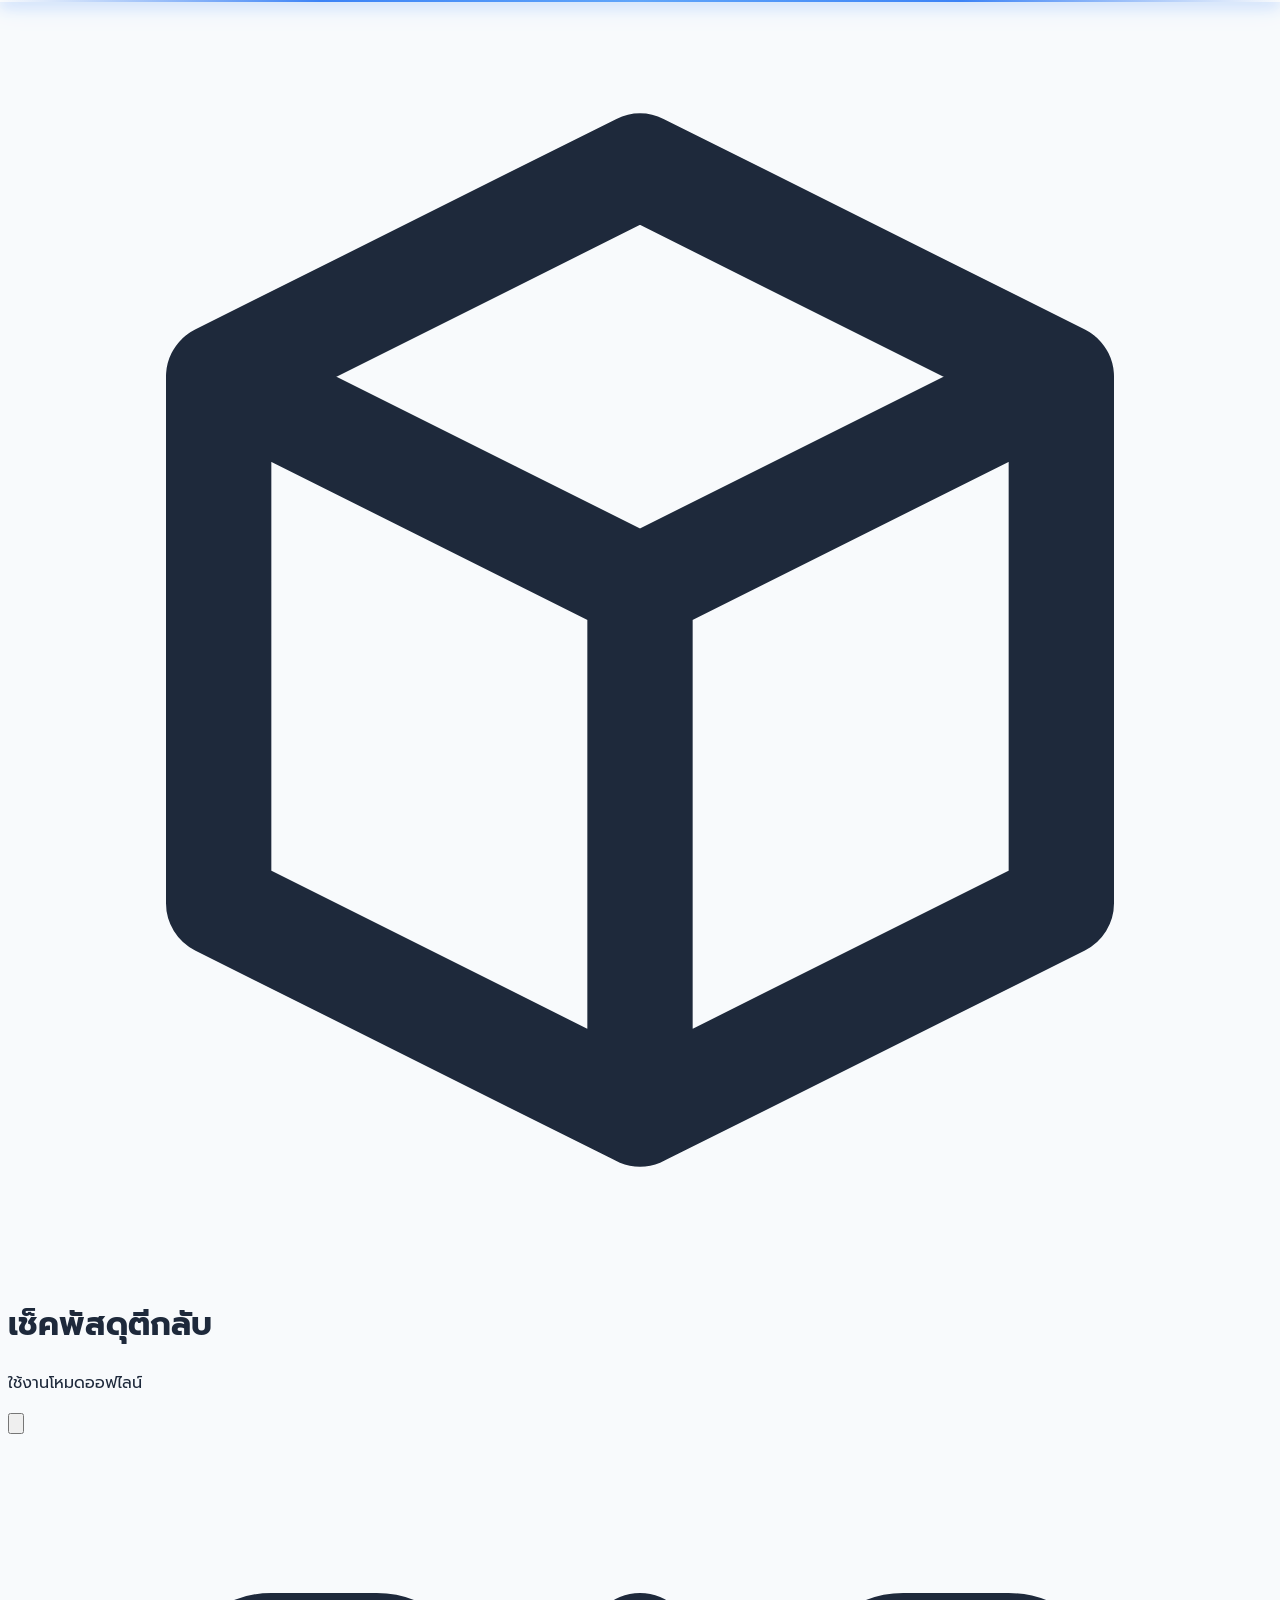
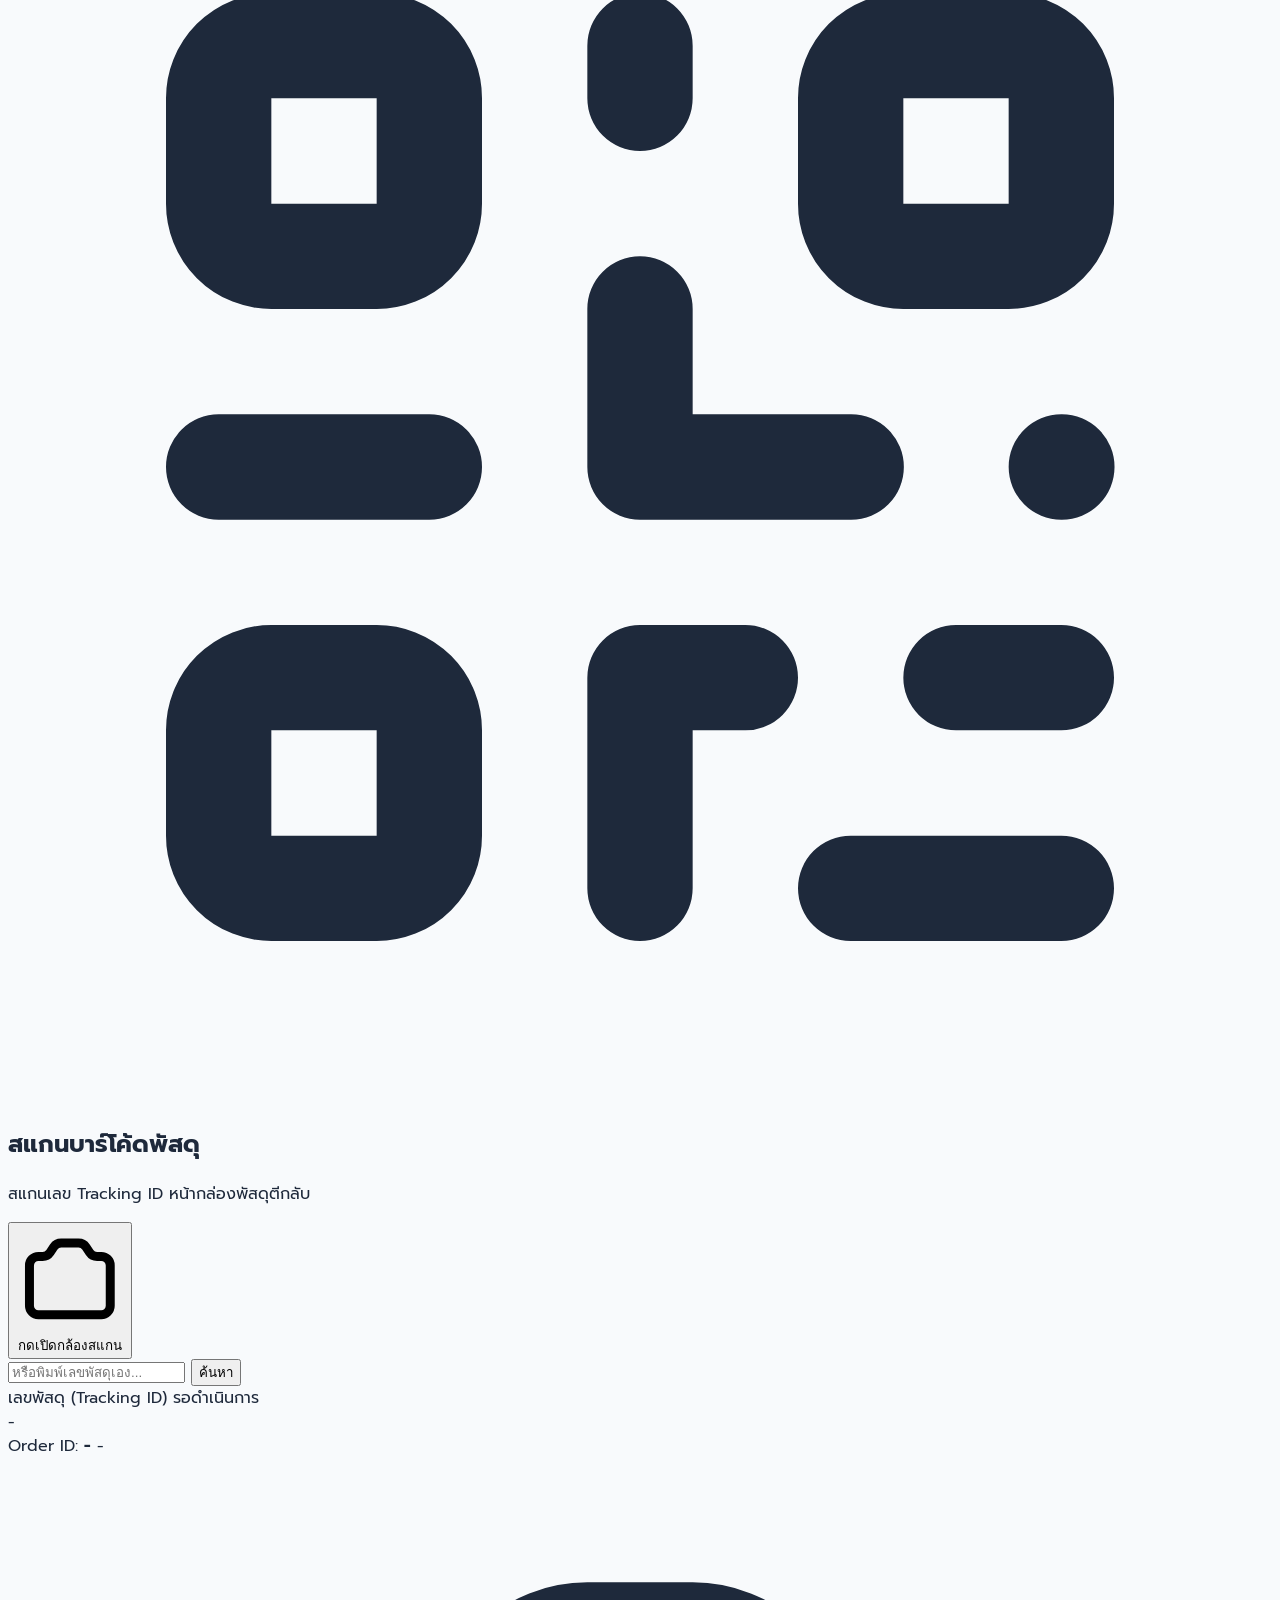
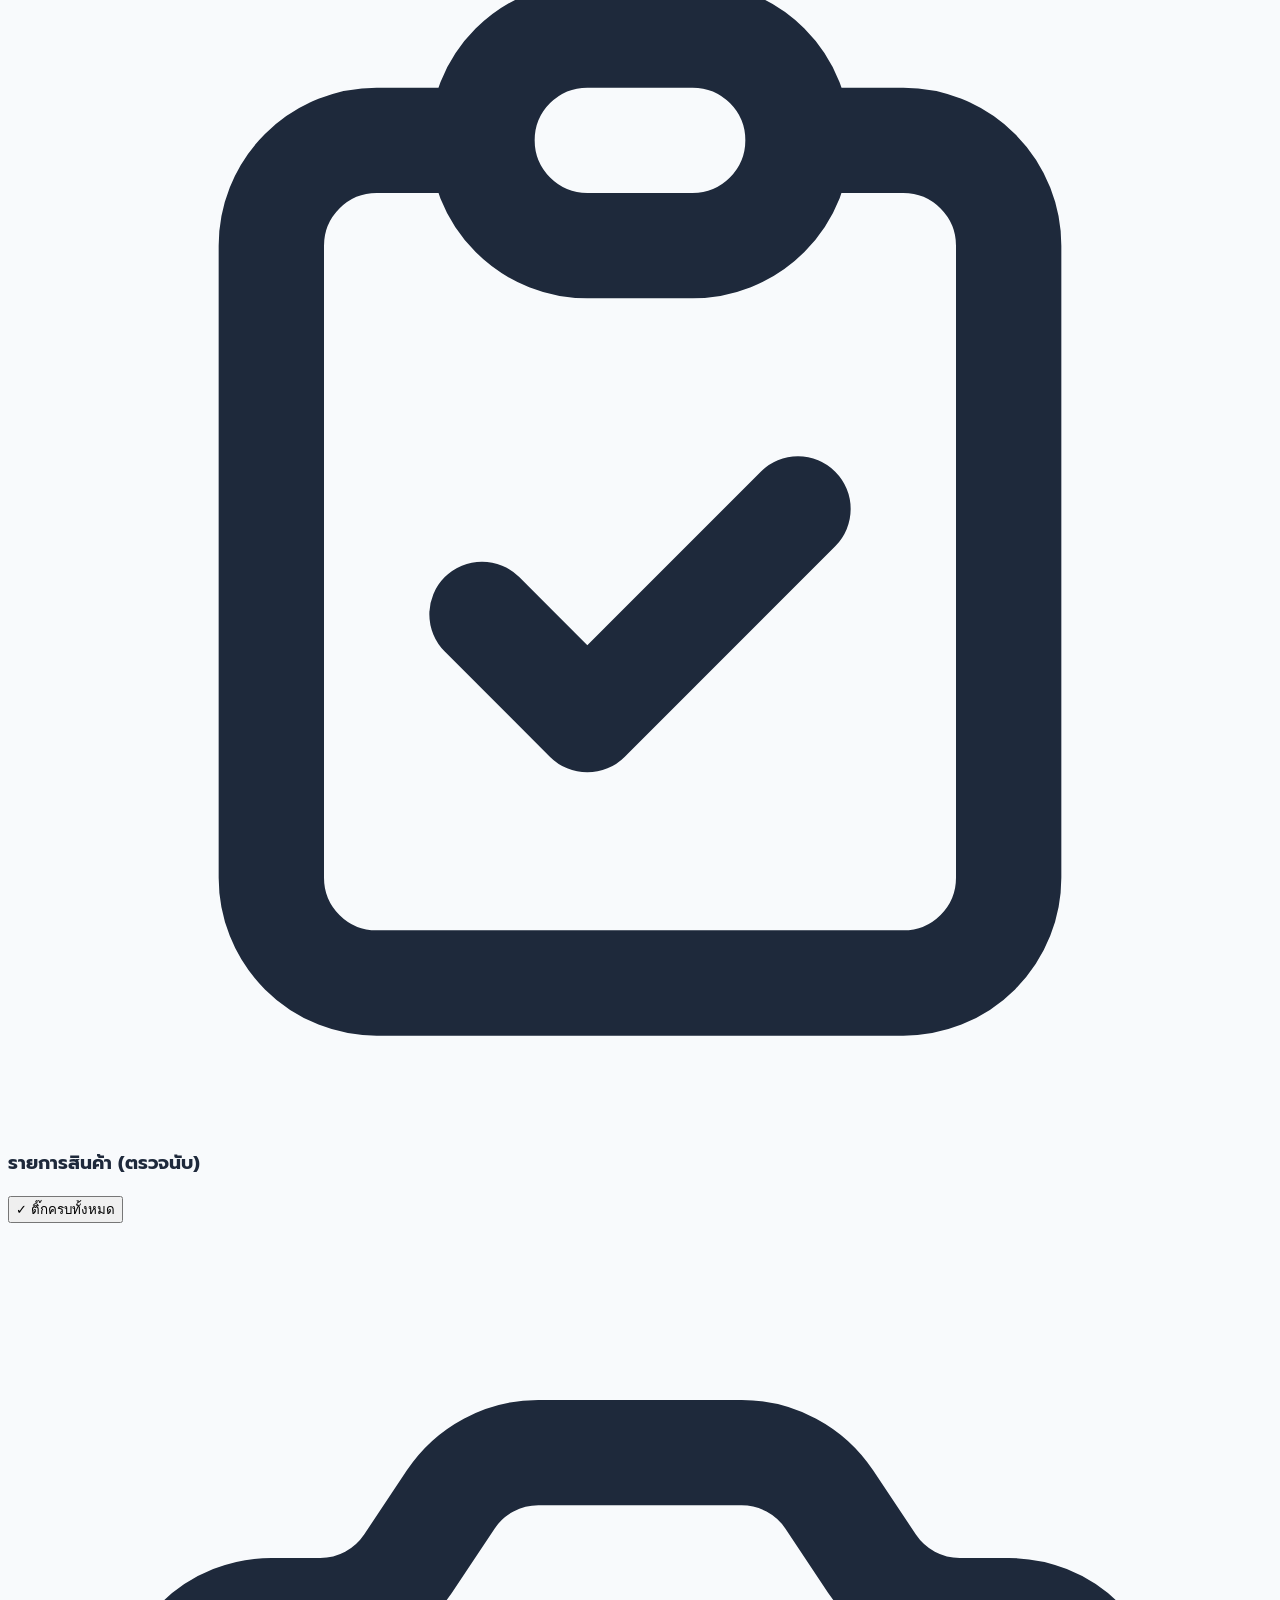
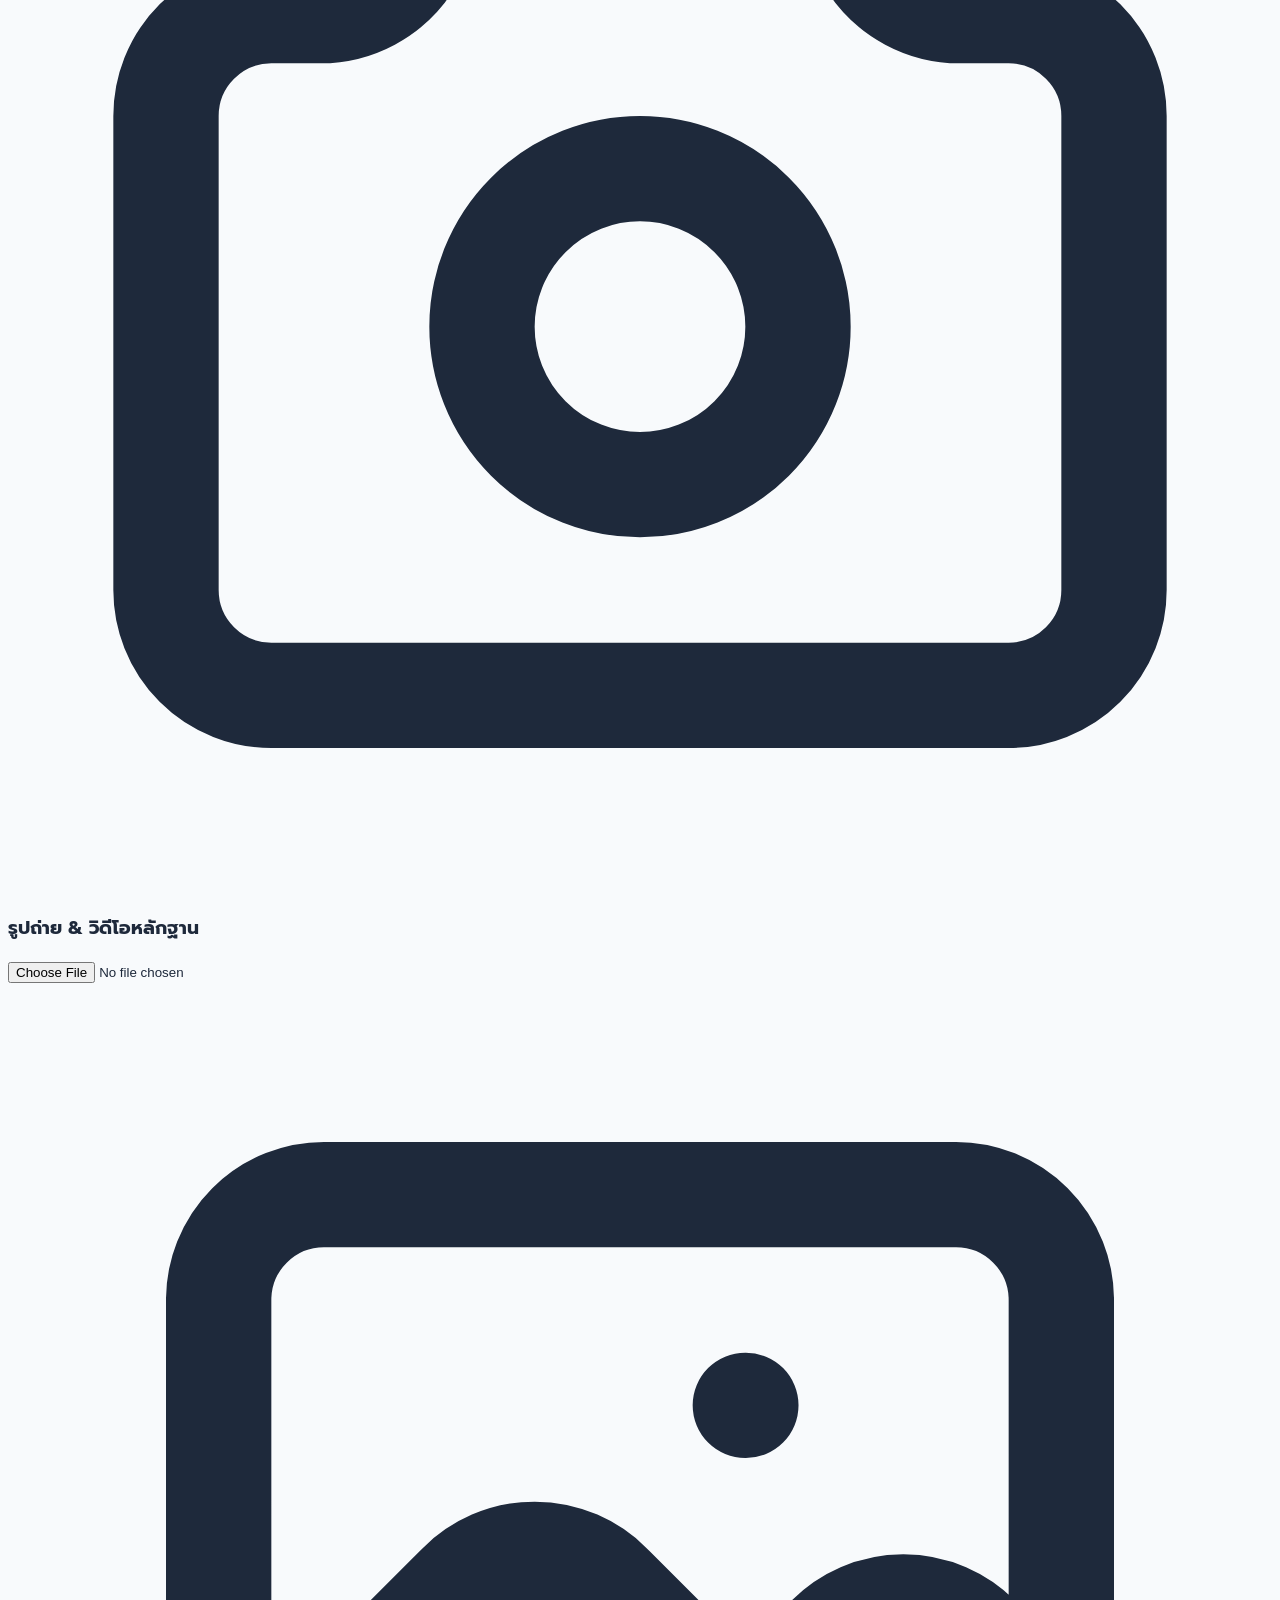
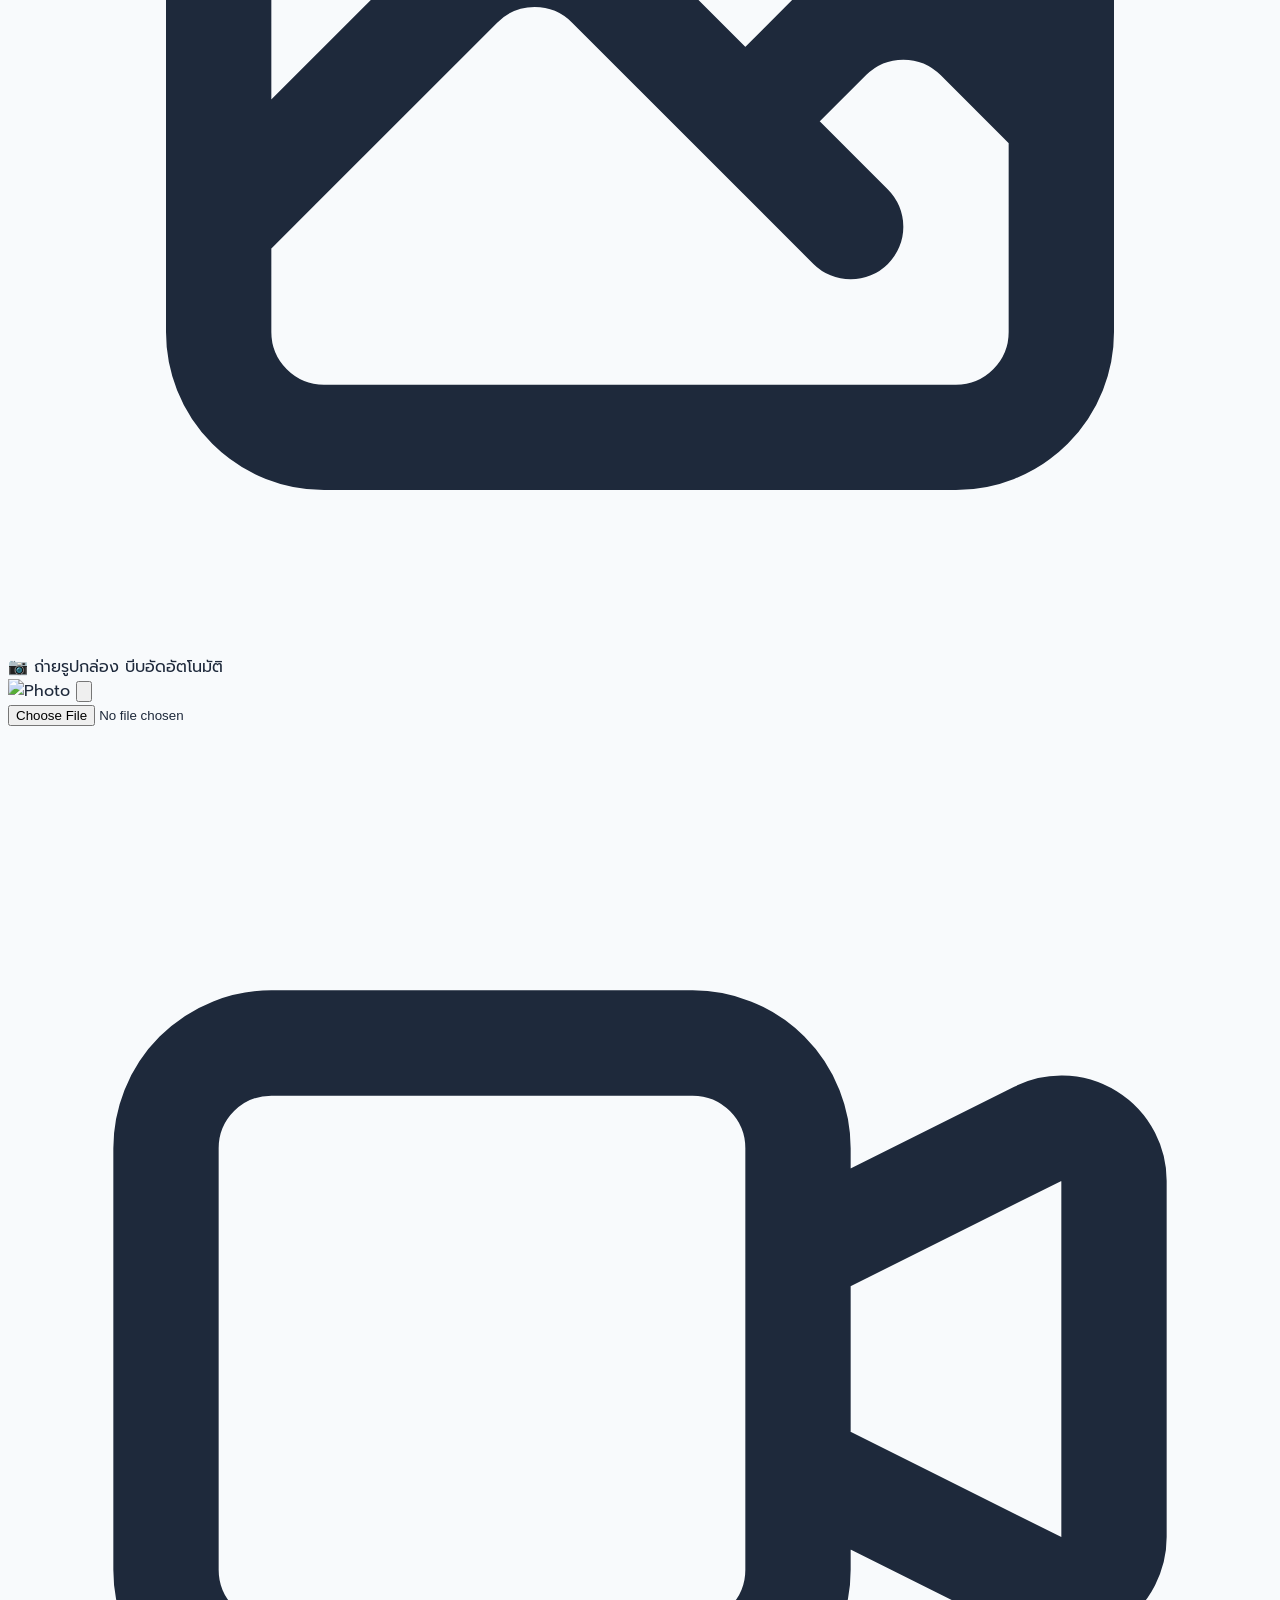
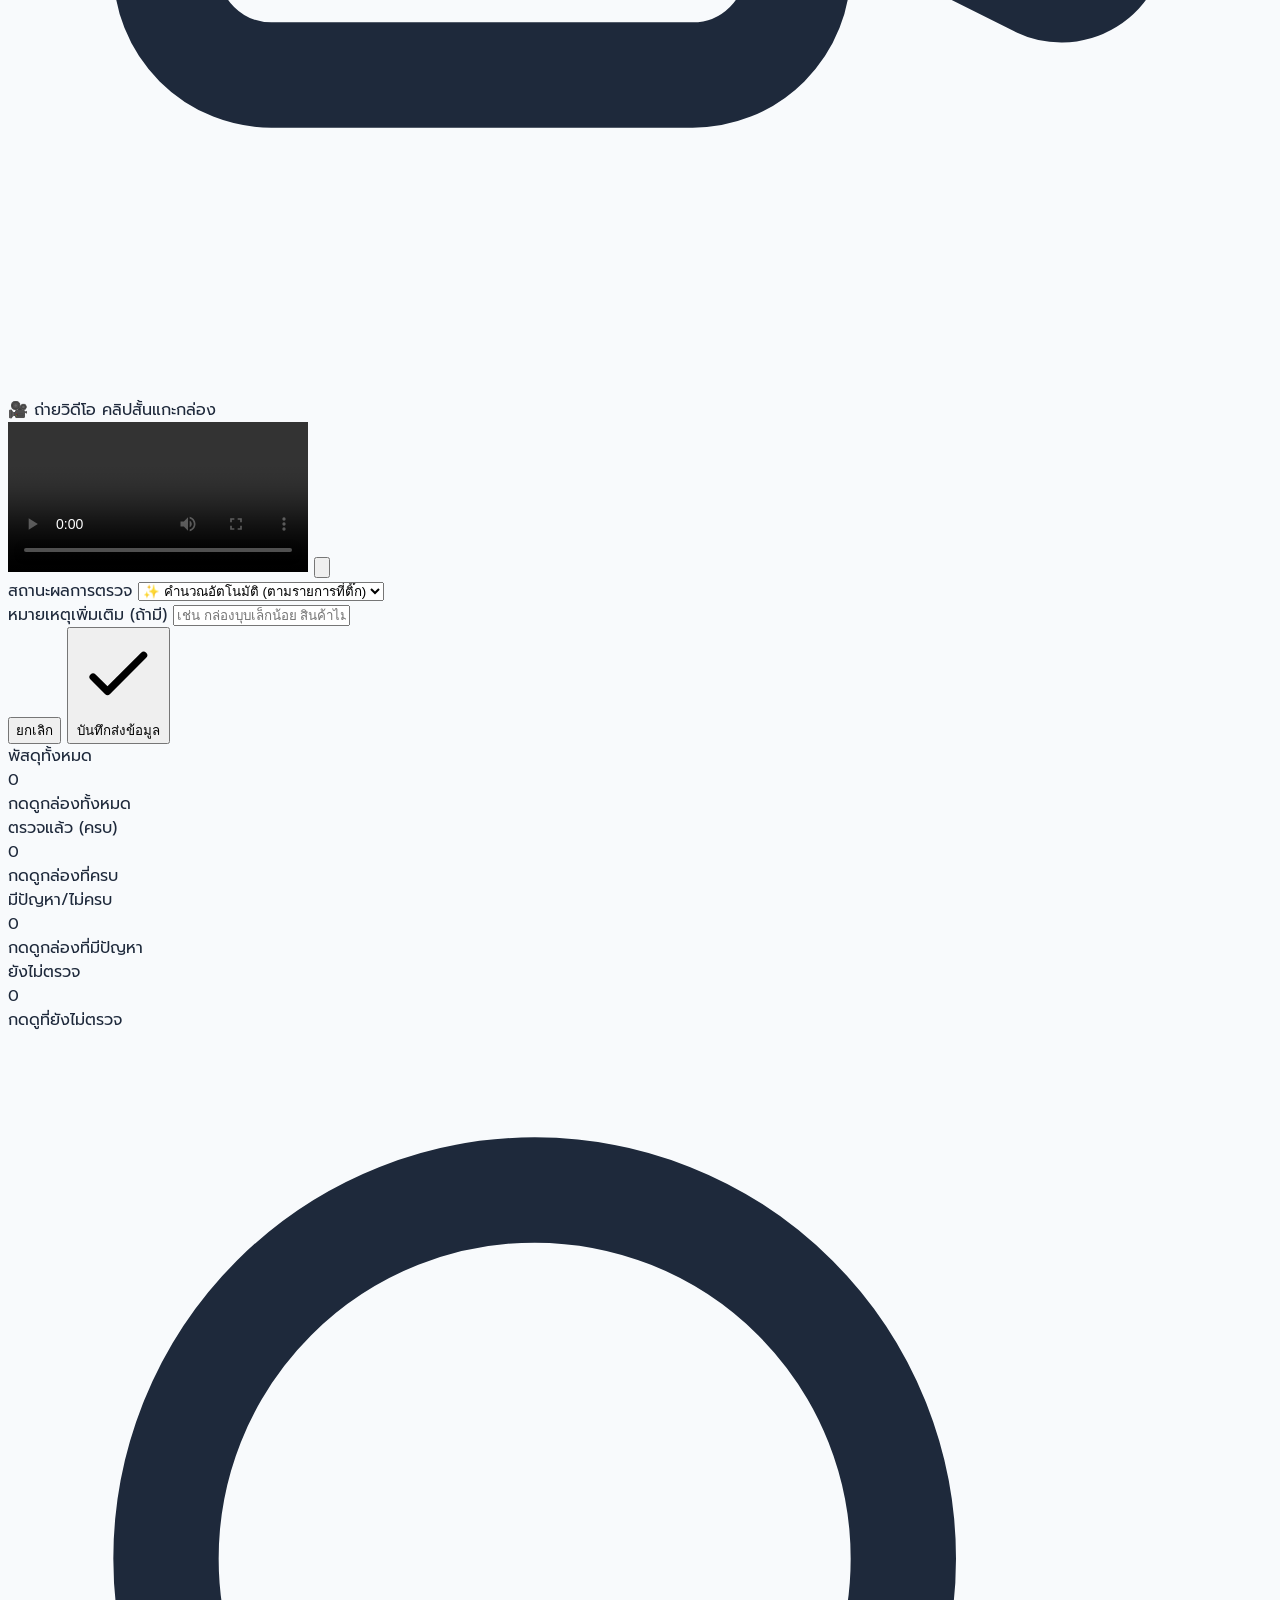
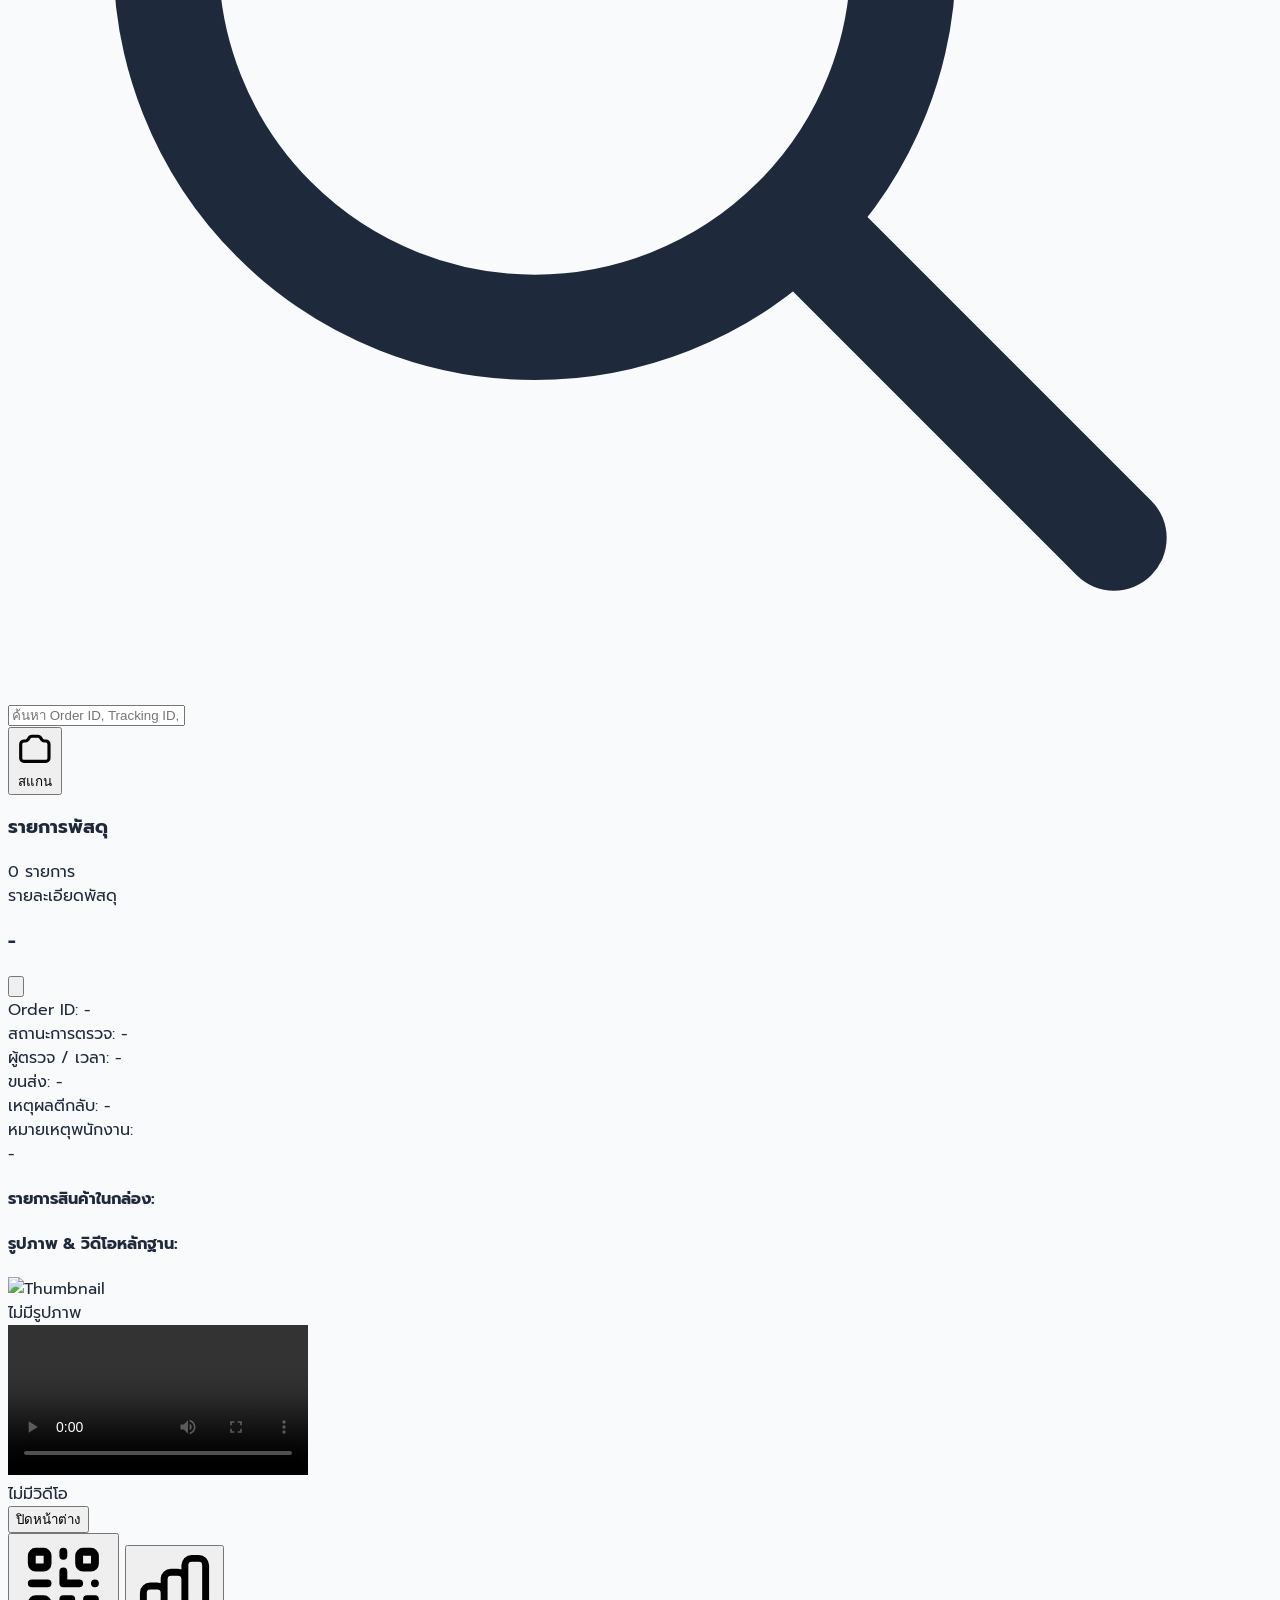
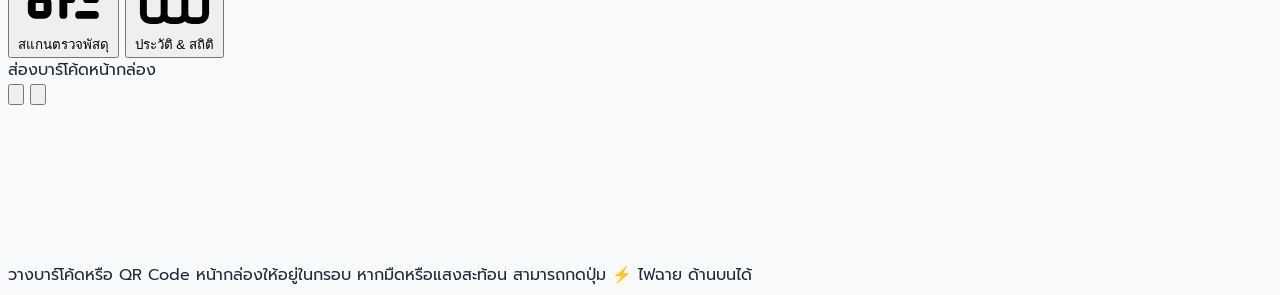
==== commit 4af953c1: "Update index.html" ====
--- a/index.html
+++ b/index.html
@@ -13,7 +13,10 @@
   <!-- Tailwind CSS CDN -->
   <script src="https://cdn.tailwindcss.com"></script>
   
-  <!-- HTML5-QRCode Scanner -->
+  <!-- ZXing Barcode Library (iOS iPhone & Universal 1D/2D Reader) -->
+  <script src="https://unpkg.com/@zxing/library@0.20.0/umd/index.min.js"></script>
+  
+  <!-- HTML5-QRCode Scanner (Secondary Fallback) -->
   <script src="https://unpkg.com/html5-qrcode@2.3.8/html5-qrcode.min.js"></script>
   
   <!-- SweetAlert2 -->
@@ -216,22 +219,48 @@
     <!-- ======================================== -->
     <div id="view-dashboard" class="hidden space-y-4">
       
-      <!-- Staff Counter Stats -->
-      <div class="grid grid-cols-2 gap-3">
-        <div class="bg-white p-5 rounded-2xl border border-slate-200 shadow-sm text-center">
-          <span class="text-xs text-slate-500 font-bold uppercase">ตรวจแล้ววันนี้</span>
-          <div id="staff-stat-today" class="text-3xl font-black text-emerald-600 mt-1">0</div>
-        </div>
-        <div class="bg-white p-5 rounded-2xl border border-slate-200 shadow-sm text-center">
-          <span class="text-xs text-slate-500 font-bold uppercase">พบปัญหา/ไม่ครบ</span>
-          <div id="staff-stat-issues" class="text-3xl font-black text-rose-600 mt-1">0</div>
+      <!-- Staff Clickable Stat Filter Cards -->
+      <div class="grid grid-cols-2 gap-2.5">
+        <div onclick="setStaffFilter('ALL')" id="card-filter-all" class="bg-white p-4 rounded-2xl border-2 border-blue-500 shadow-sm text-center cursor-pointer active:scale-95 transition-all">
+          <span class="text-xs text-slate-500 font-bold uppercase">พัสดุทั้งหมด</span>
+          <div id="staff-stat-total" class="text-2xl font-black text-slate-900 mt-0.5">0</div>
+          <span class="text-[10px] text-blue-600 font-bold">กดดูกล่องทั้งหมด</span>
+        </div>
+        <div onclick="setStaffFilter('COMPLETED')" id="card-filter-completed" class="bg-white p-4 rounded-2xl border-2 border-transparent hover:border-emerald-400 shadow-sm text-center cursor-pointer active:scale-95 transition-all">
+          <span class="text-xs text-slate-500 font-bold uppercase">ตรวจแล้ว (ครบ)</span>
+          <div id="staff-stat-completed" class="text-2xl font-black text-emerald-600 mt-0.5">0</div>
+          <span class="text-[10px] text-emerald-600 font-bold">กดดูกล่องที่ครบ</span>
+        </div>
+        <div onclick="setStaffFilter('ISSUES')" id="card-filter-issues" class="bg-white p-4 rounded-2xl border-2 border-transparent hover:border-rose-400 shadow-sm text-center cursor-pointer active:scale-95 transition-all">
+          <span class="text-xs text-slate-500 font-bold uppercase">มีปัญหา/ไม่ครบ</span>
+          <div id="staff-stat-issues" class="text-2xl font-black text-rose-600 mt-0.5">0</div>
+          <span class="text-[10px] text-rose-600 font-bold">กดดูกล่องที่มีปัญหา</span>
+        </div>
+        <div onclick="setStaffFilter('PENDING')" id="card-filter-pending" class="bg-white p-4 rounded-2xl border-2 border-transparent hover:border-amber-400 shadow-sm text-center cursor-pointer active:scale-95 transition-all">
+          <span class="text-xs text-slate-500 font-bold uppercase">ยังไม่ตรวจ</span>
+          <div id="staff-stat-pending" class="text-2xl font-black text-amber-600 mt-0.5">0</div>
+          <span class="text-[10px] text-amber-600 font-bold">กดดูที่ยังไม่ตรวจ</span>
+        </div>
+      </div>
+
+      <!-- Search Toolbar on History -->
+      <div class="bg-white p-3.5 rounded-2xl border border-slate-200 shadow-sm space-y-2">
+        <div class="flex gap-2">
+          <div class="relative flex-1">
+            <svg class="w-4 h-4 text-slate-400 absolute left-3 top-3.5" fill="none" stroke="currentColor" viewBox="0 0 24 24"><path stroke-linecap="round" stroke-linejoin="round" stroke-width="2" d="M21 21l-6-6m2-5a7 7 0 11-14 0 7 7 0 0114 0z"/></svg>
+            <input type="text" id="staff-search-input" oninput="renderStaffHistory()" placeholder="ค้นหา Order ID, Tracking ID, SKU..." class="w-full pl-9 pr-3 py-2.5 bg-slate-50 border border-slate-300 rounded-xl text-sm font-medium focus:outline-none focus:ring-2 focus:ring-blue-500">
+          </div>
+          <button onclick="startScanner()" class="px-3.5 py-2.5 bg-blue-600 text-white font-bold rounded-xl text-sm shadow-md active:scale-95 transition-all flex items-center gap-1.5 flex-shrink-0">
+            <svg class="w-4 h-4" fill="none" stroke="currentColor" viewBox="0 0 24 24"><path stroke-linecap="round" stroke-linejoin="round" stroke-width="2" d="M3 9a2 2 0 012-2h.93a2 2 0 001.664-.89l.812-1.22A2 2 0 0110.07 4h3.86a2 2 0 011.664.89l.812 1.22A2 2 0 0018.07 7H19a2 2 0 012 2v9a2 2 0 01-2 2H5a2 2 0 01-2-2V9z"/></svg>
+            <span>สแกน</span>
+          </button>
         </div>
       </div>
 
       <!-- History List -->
       <div class="bg-white rounded-2xl p-5 shadow-sm border border-slate-200/80 space-y-4">
         <div class="flex items-center justify-between">
-          <h3 class="font-black text-slate-800 text-base">ประวัติการสแกนล่าสุด</h3>
+          <h3 id="staff-history-title" class="font-black text-slate-800 text-base">รายการพัสดุ</h3>
           <span id="staff-history-count" class="text-xs text-slate-500 font-bold">0 รายการ</span>
         </div>
         
@@ -240,6 +269,75 @@
         </div>
       </div>
 
+    </div>
+
+    <!-- STAFF ORDER DETAIL MODAL -->
+    <div id="staff-detail-modal" class="hidden fixed inset-0 z-50 bg-black/80 backdrop-blur-sm flex items-end sm:items-center justify-center p-0 sm:p-4">
+      <div class="bg-white w-full max-w-md rounded-t-3xl sm:rounded-3xl max-h-[90vh] overflow-y-auto p-5 space-y-4 shadow-2xl">
+        <div class="flex items-center justify-between border-b pb-3">
+          <div>
+            <span class="text-xs font-bold text-slate-400 uppercase">รายละเอียดพัสดุ</span>
+            <h3 id="staff-modal-tracking" class="text-lg font-black font-mono text-slate-900 break-all">-</h3>
+          </div>
+          <button onclick="closeStaffModal()" class="p-2 bg-slate-100 hover:bg-slate-200 text-slate-600 rounded-full">
+            <svg class="w-5 h-5" fill="none" stroke="currentColor" viewBox="0 0 24 24"><path stroke-linecap="round" stroke-linejoin="round" stroke-width="2" d="M6 18L18 6M6 6l12 12"/></svg>
+          </button>
+        </div>
+
+        <div class="space-y-2.5 text-sm">
+          <div class="flex justify-between py-1 border-b border-slate-100">
+            <span class="text-slate-500">Order ID:</span>
+            <span id="staff-modal-order-id" class="font-mono font-bold text-slate-800">-</span>
+          </div>
+          <div class="flex justify-between py-1 border-b border-slate-100">
+            <span class="text-slate-500">สถานะการตรวจ:</span>
+            <span id="staff-modal-status" class="font-bold">-</span>
+          </div>
+          <div class="flex justify-between py-1 border-b border-slate-100">
+            <span class="text-slate-500">ผู้ตรวจ / เวลา:</span>
+            <span id="staff-modal-inspector" class="text-slate-700 font-medium">-</span>
+          </div>
+          <div class="flex justify-between py-1 border-b border-slate-100">
+            <span class="text-slate-500">ขนส่ง:</span>
+            <span id="staff-modal-carrier" class="text-slate-700 font-medium">-</span>
+          </div>
+          <div class="flex justify-between py-1 border-b border-slate-100">
+            <span class="text-slate-500">เหตุผลตีกลับ:</span>
+            <span id="staff-modal-reason" class="text-slate-700 font-medium">-</span>
+          </div>
+          <div>
+            <span class="text-slate-500 block mb-1">หมายเหตุพนักงาน:</span>
+            <div id="staff-modal-note" class="p-3 bg-slate-50 rounded-xl text-slate-700 text-xs border border-slate-200">-</div>
+          </div>
+        </div>
+
+        <!-- SKUs List -->
+        <div>
+          <h4 class="font-bold text-slate-800 text-sm mb-2">รายการสินค้าในกล่อง:</h4>
+          <div id="staff-modal-items" class="space-y-2">
+            <!-- Dynamic SKUs -->
+          </div>
+        </div>
+
+        <!-- Media Preview with Thumbnails -->
+        <div class="space-y-2">
+          <h4 class="font-bold text-slate-800 text-sm">รูปภาพ & วิดีโอหลักฐาน:</h4>
+          <div class="grid grid-cols-2 gap-2.5">
+            <div id="staff-modal-photo-box" class="relative rounded-2xl overflow-hidden border border-slate-200 bg-slate-100 h-32 flex items-center justify-center">
+              <img id="staff-modal-photo-img" src="" alt="Thumbnail" class="w-full h-full object-cover cursor-pointer hover:opacity-90 transition-all">
+              <div id="staff-modal-no-photo" class="text-xs text-slate-400 font-medium">ไม่มีรูปภาพ</div>
+            </div>
+            <div id="staff-modal-video-box" class="relative rounded-2xl overflow-hidden border border-slate-200 bg-black h-32 flex items-center justify-center">
+              <video id="staff-modal-video-player" src="" controls class="w-full h-full object-cover"></video>
+              <div id="staff-modal-no-video" class="text-xs text-slate-400 font-medium">ไม่มีวิดีโอ</div>
+            </div>
+          </div>
+        </div>
+
+        <button onclick="closeStaffModal()" class="w-full py-3 bg-slate-800 hover:bg-slate-900 text-white font-bold rounded-xl text-sm transition-all">
+          ปิดหน้าต่าง
+        </button>
+      </div>
     </div>
 
   </main>
@@ -282,10 +380,10 @@
       </div>
     </div>
 
-    <!-- Live Scanner Box (Direct Hardware Accelerated Video Stream) -->
-    <div class="w-full max-w-sm relative my-auto rounded-3xl overflow-hidden border-2 border-white/50 shadow-2xl bg-black aspect-[3/4] flex items-center justify-center">
-      <video id="scanner-video" autoplay playsinline muted class="w-full h-full object-cover"></video>
-      <div id="reader" class="hidden w-full"></div>
+    <!-- Live Scanner Box (Auto-Switches: Android Native Hardware / iPhone ZXing) -->
+    <div class="w-full max-w-sm relative my-auto rounded-3xl overflow-hidden border-2 border-white/50 shadow-2xl bg-black min-h-[300px] flex items-center justify-center">
+      <video id="scanner-video" autoplay playsinline webkit-playsinline muted class="hidden w-full h-full object-cover"></video>
+      <div id="reader" class="w-full h-full"></div>
       
       <!-- Target Aim Frame -->
       <div class="absolute inset-x-4 top-1/2 -translate-y-1/2 h-36 border-2 border-blue-400/80 rounded-2xl bg-blue-500/10 pointer-events-none flex items-center justify-center">
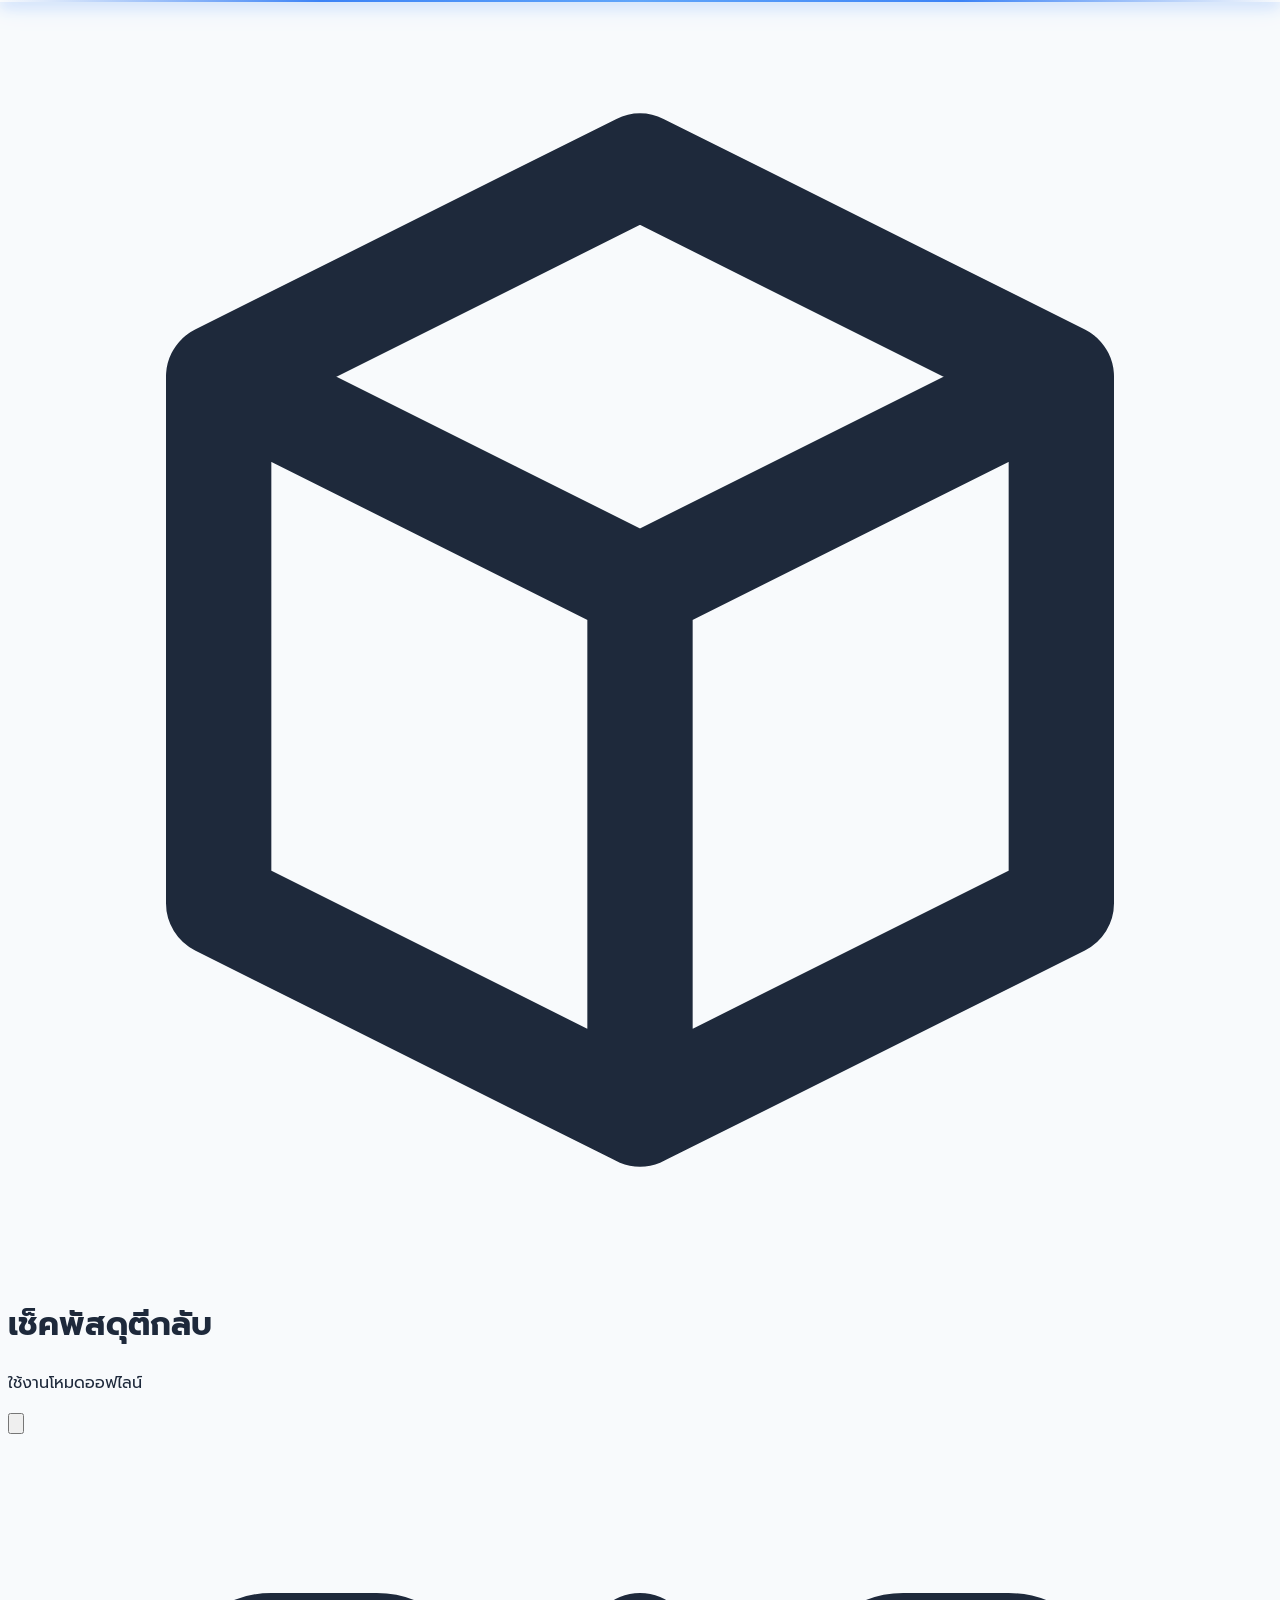
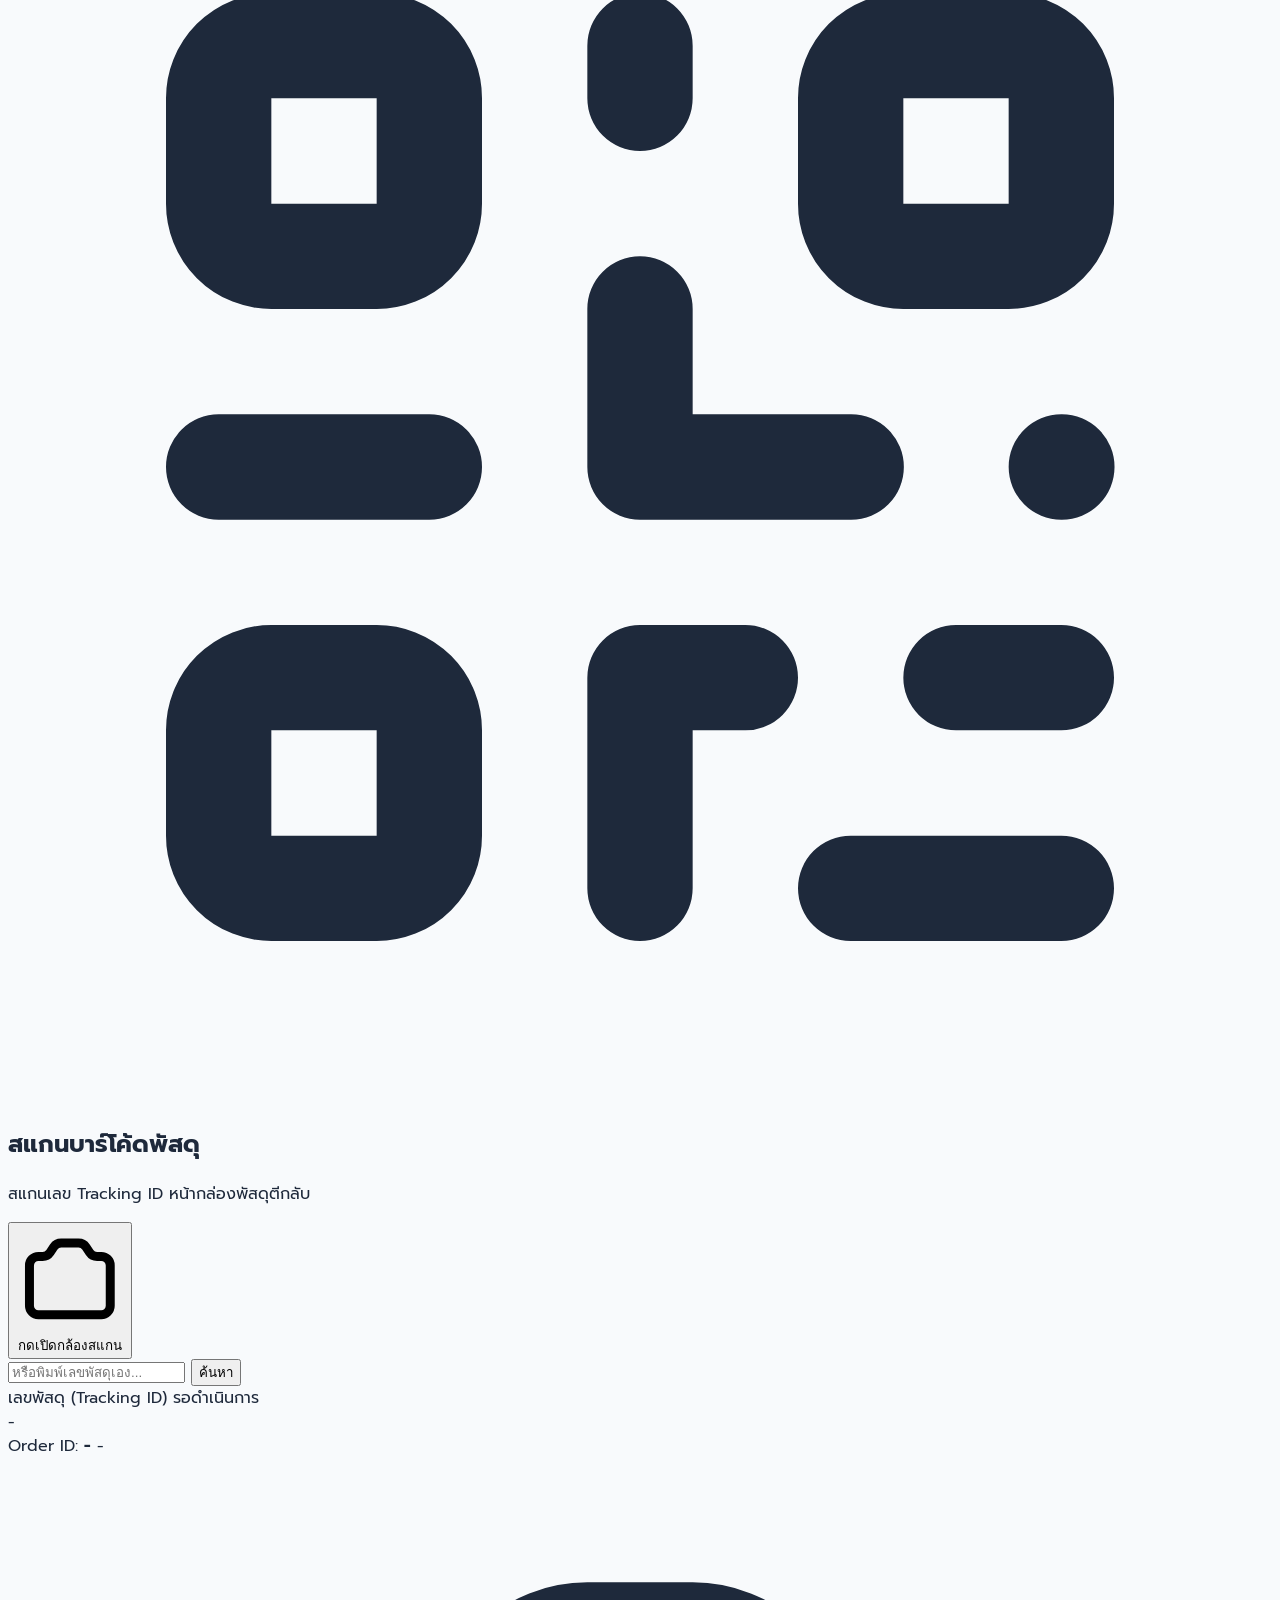
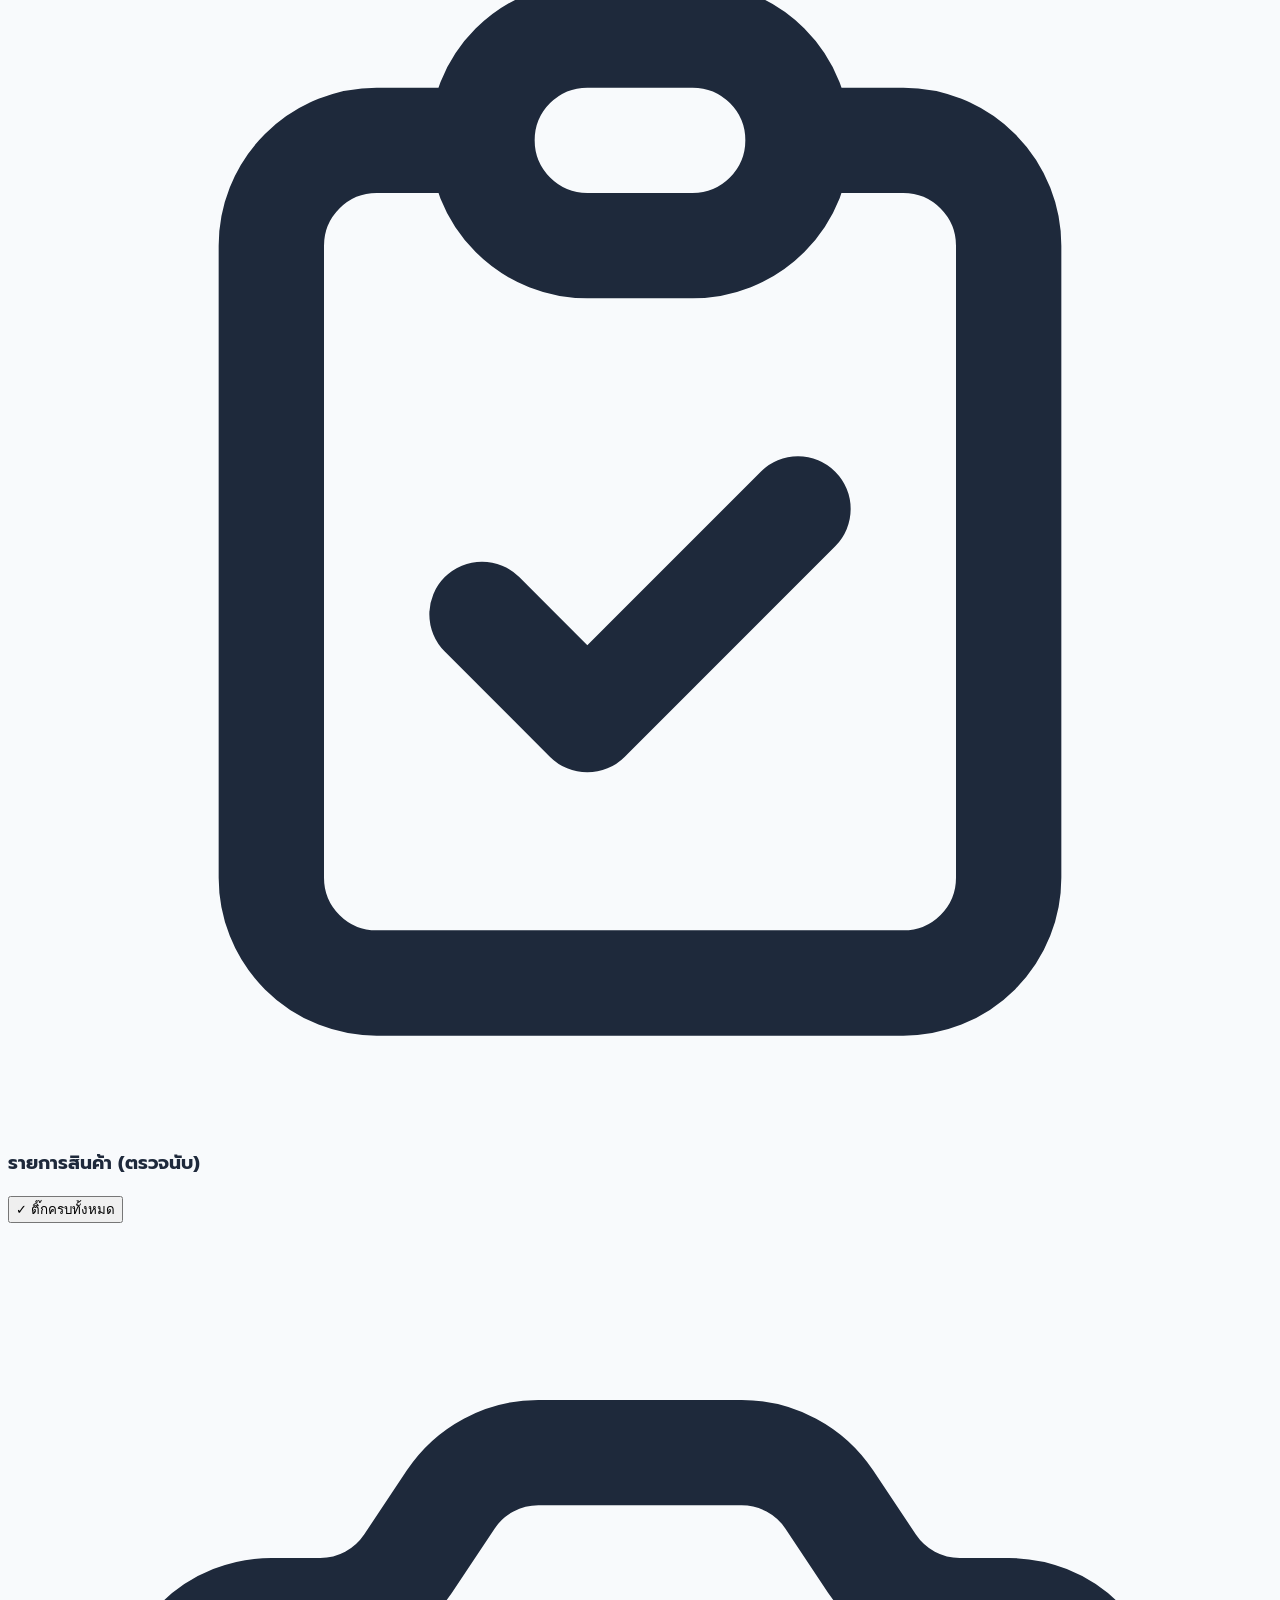
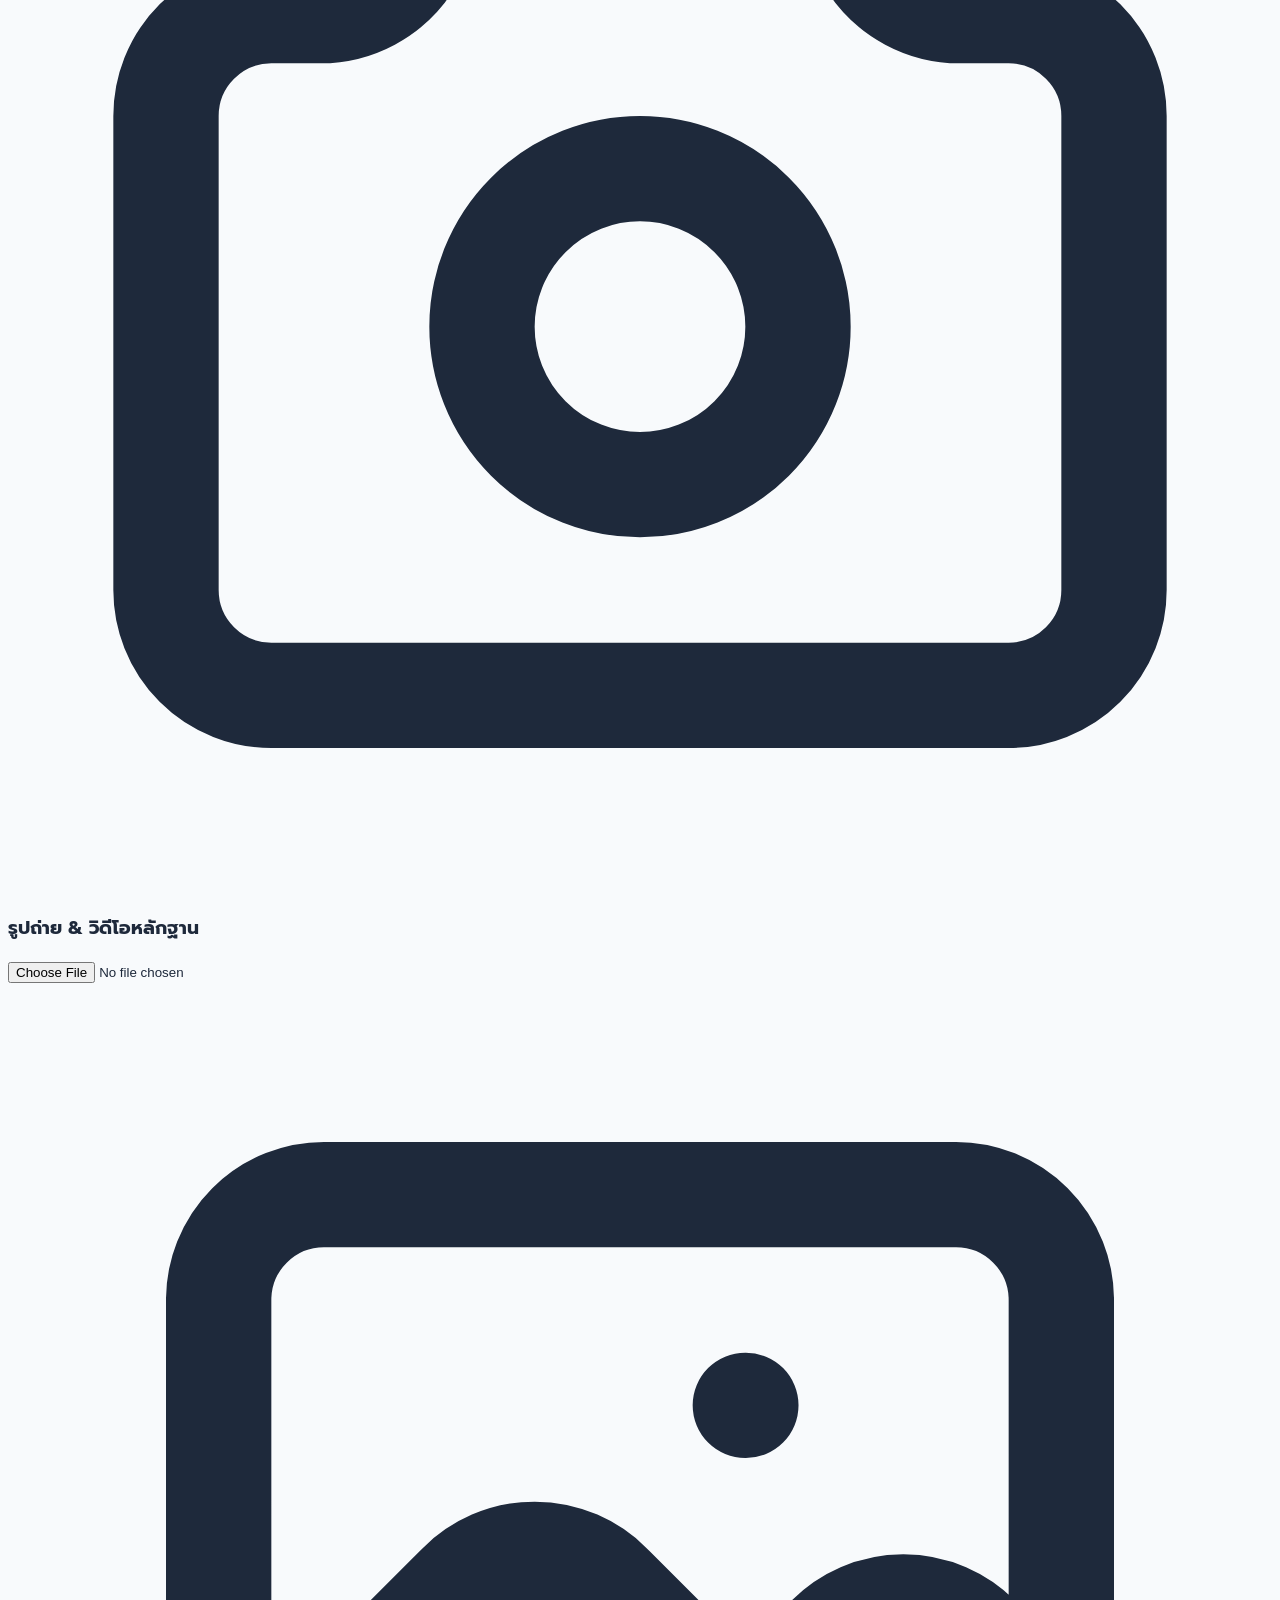
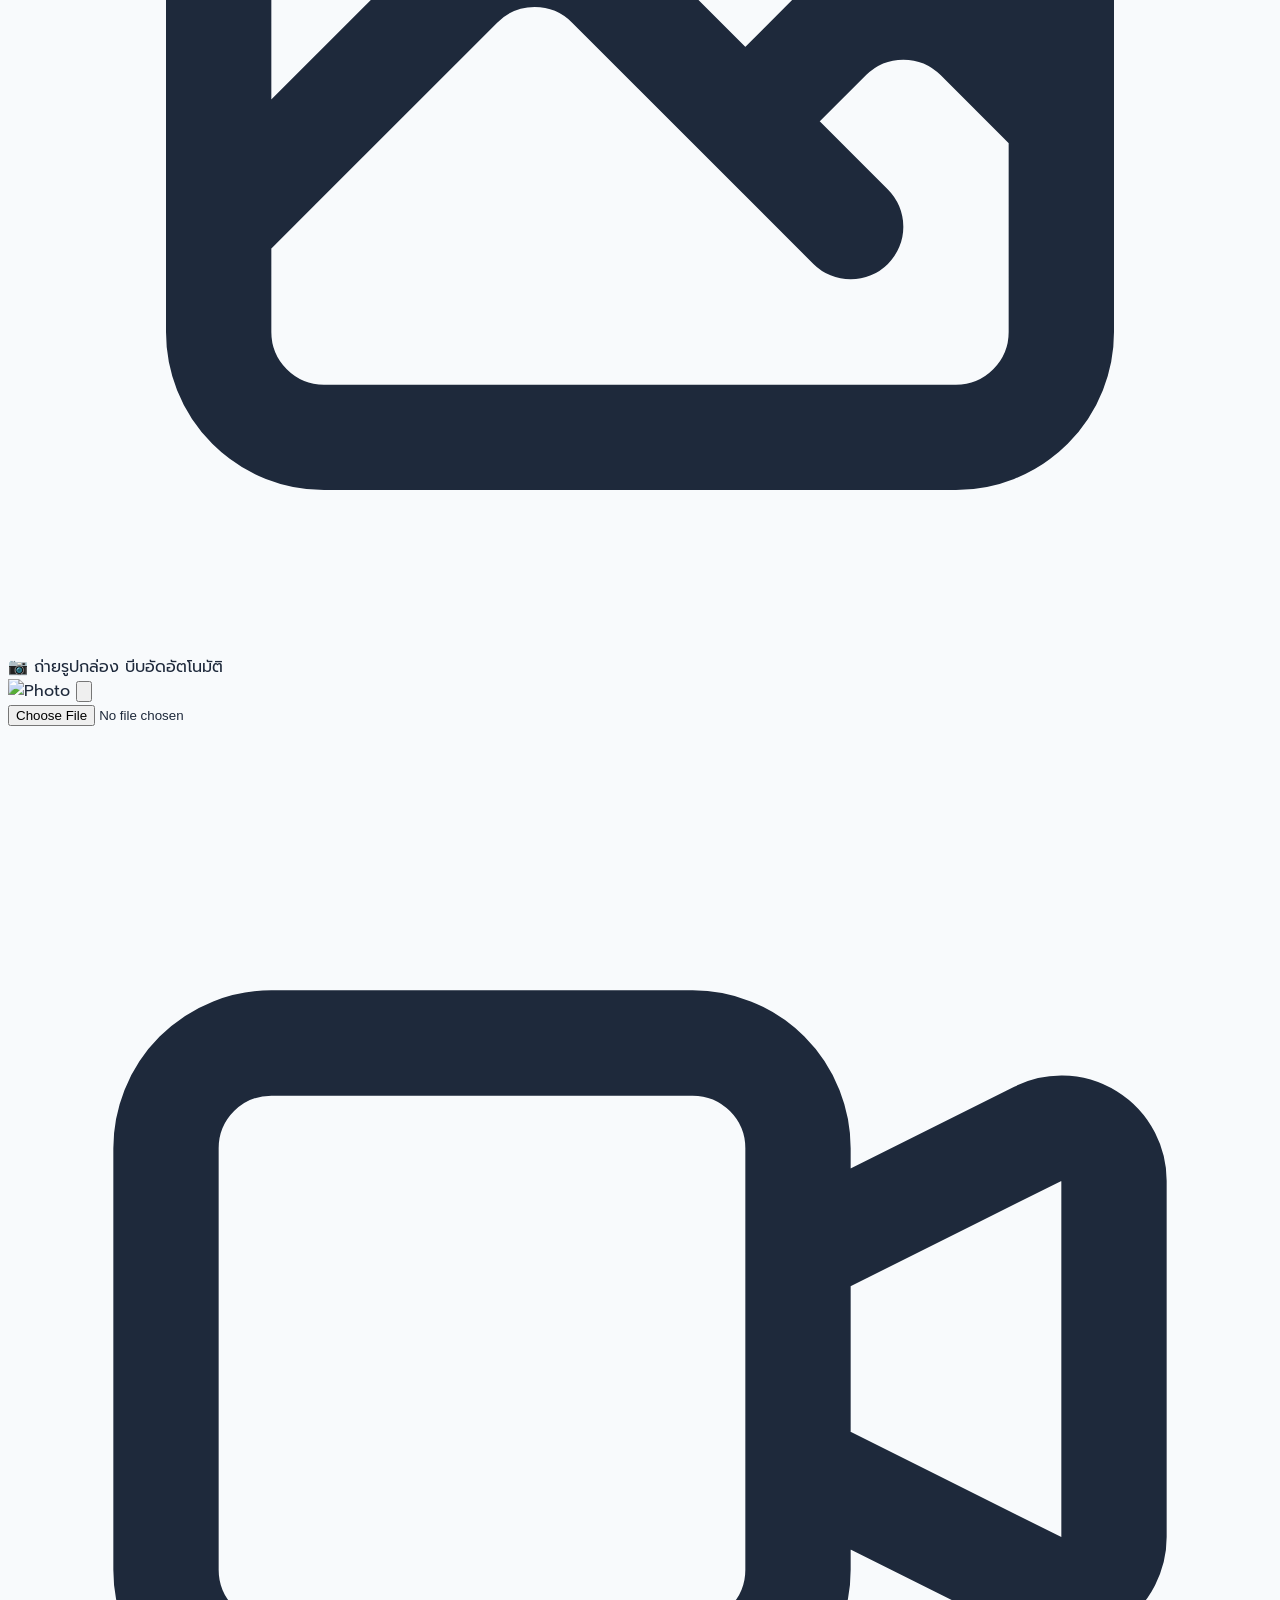
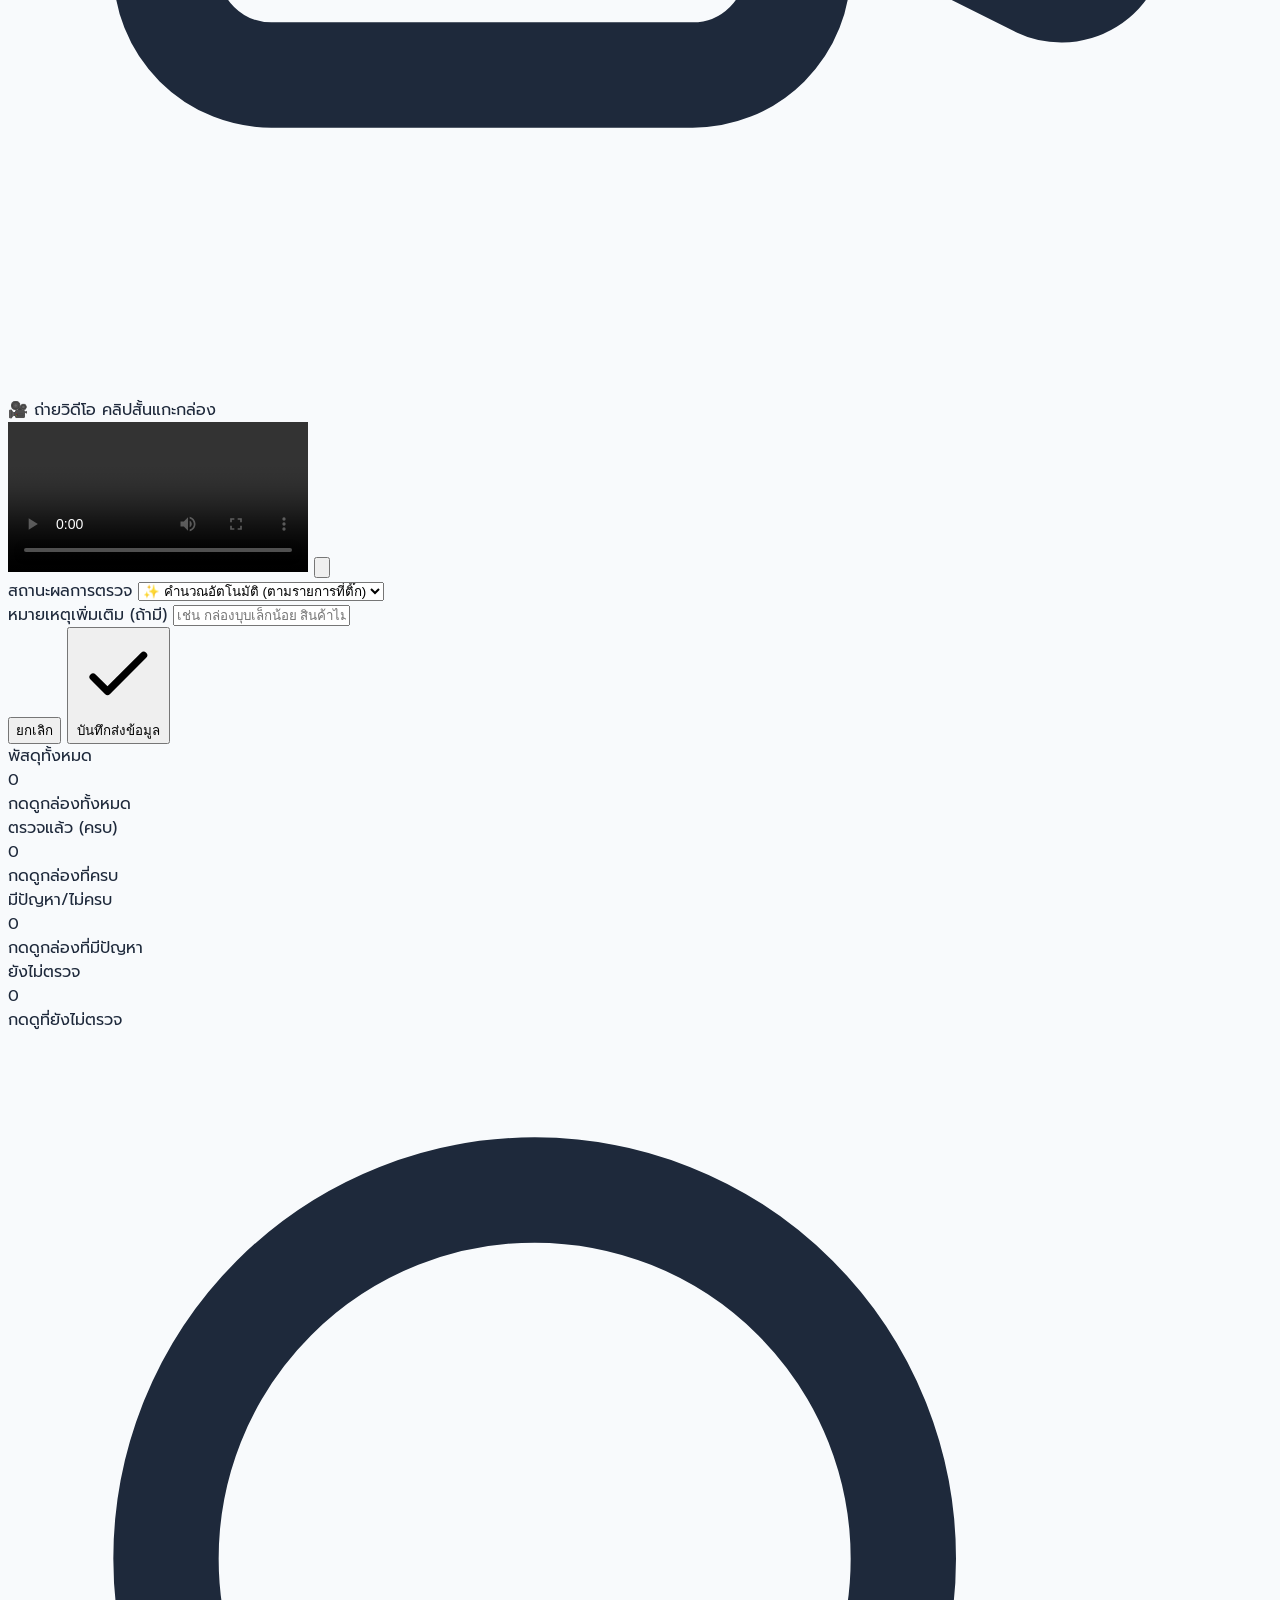
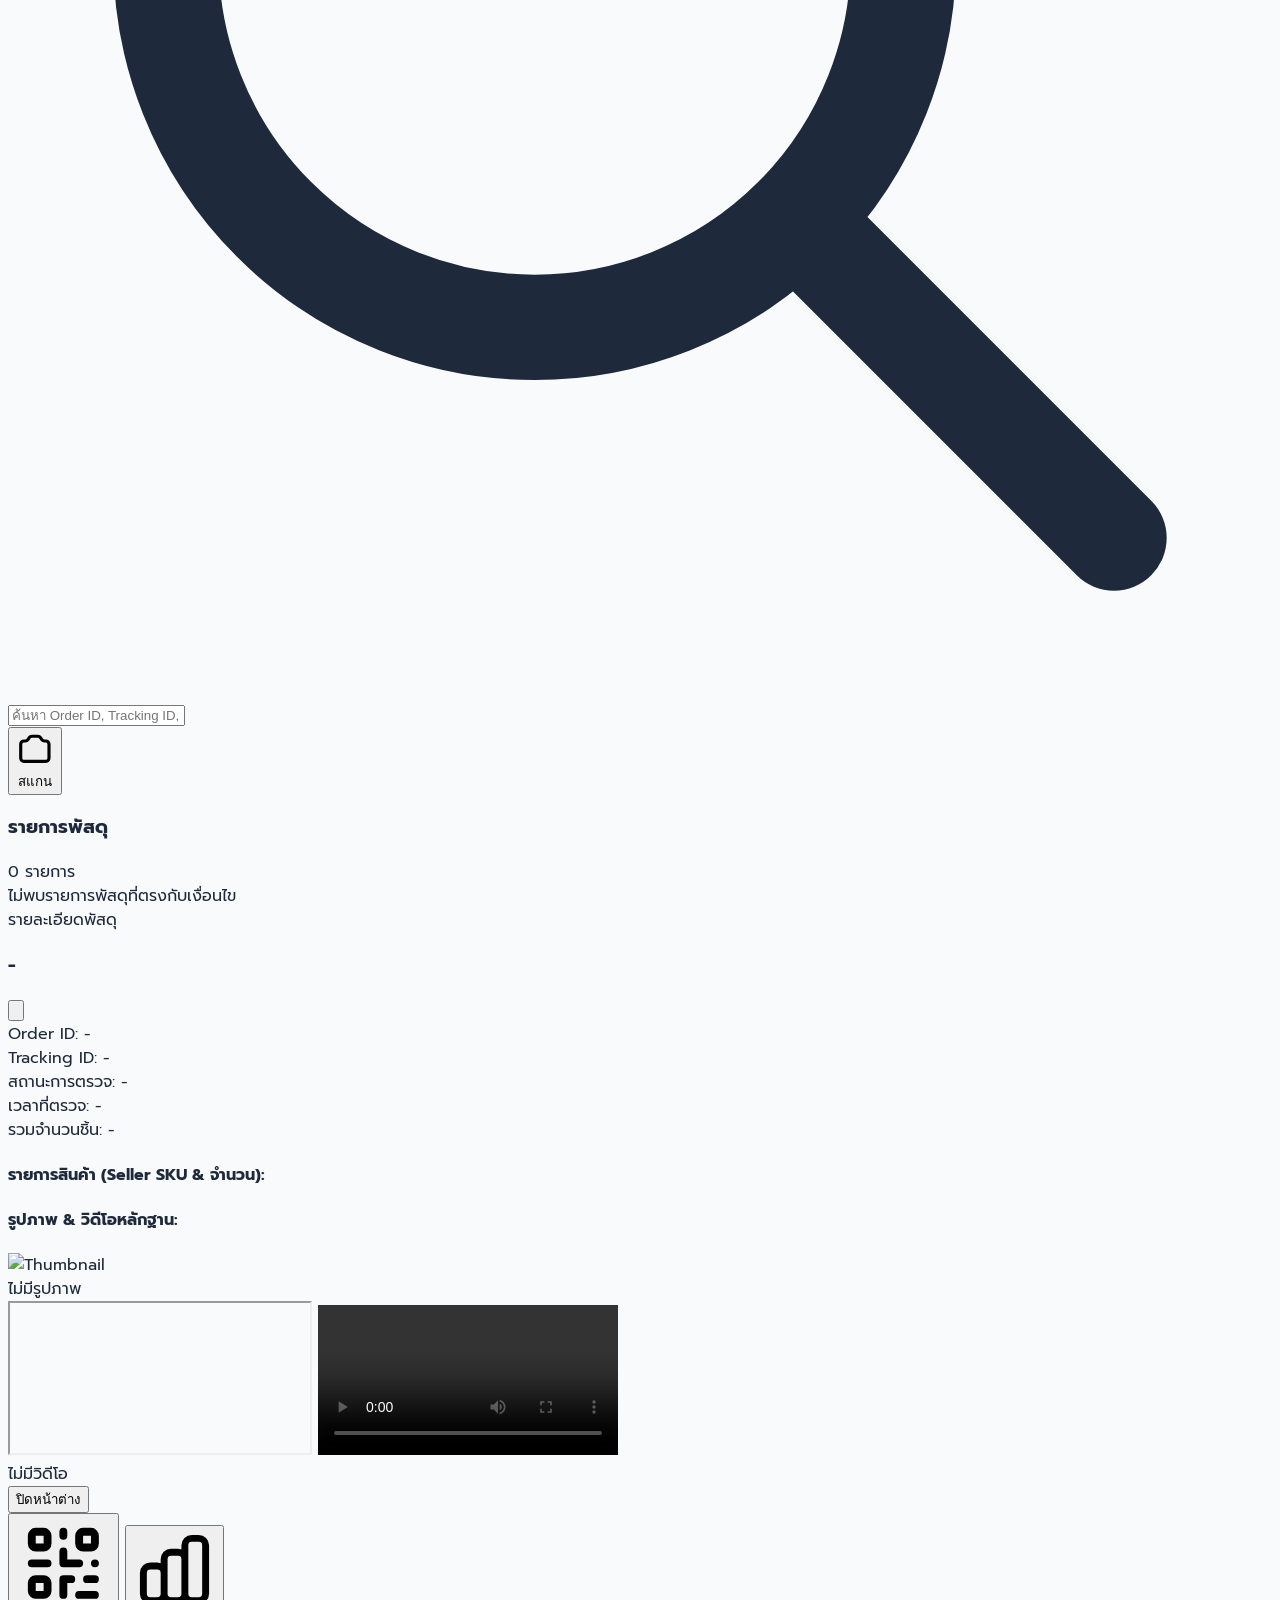
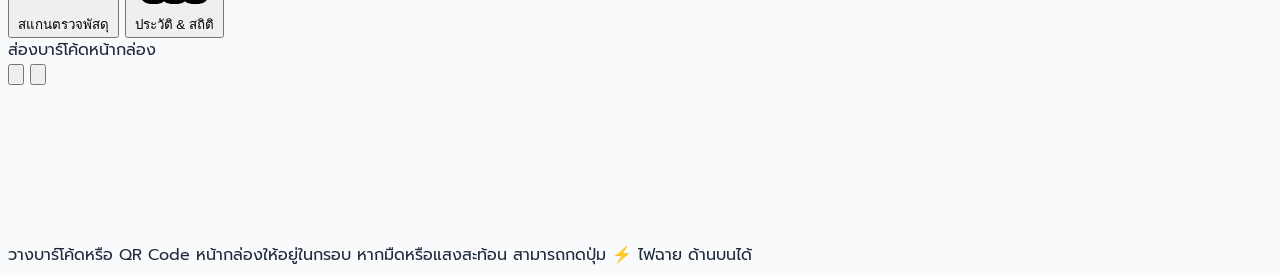
==== commit 97eeeb01: "Update index.html" ====
--- a/index.html
+++ b/index.html
@@ -285,35 +285,31 @@
         </div>
 
         <div class="space-y-2.5 text-sm">
-          <div class="flex justify-between py-1 border-b border-slate-100">
-            <span class="text-slate-500">Order ID:</span>
-            <span id="staff-modal-order-id" class="font-mono font-bold text-slate-800">-</span>
-          </div>
-          <div class="flex justify-between py-1 border-b border-slate-100">
-            <span class="text-slate-500">สถานะการตรวจ:</span>
+          <div class="flex justify-between py-1.5 border-b border-slate-100">
+            <span class="text-slate-500 font-medium">Order ID:</span>
+            <span id="staff-modal-order-id" class="font-mono font-bold text-slate-800 break-all">-</span>
+          </div>
+          <div class="flex justify-between py-1.5 border-b border-slate-100">
+            <span class="text-slate-500 font-medium">Tracking ID:</span>
+            <span id="staff-modal-tracking-id" class="font-mono font-bold text-blue-600 break-all">-</span>
+          </div>
+          <div class="flex justify-between py-1.5 border-b border-slate-100">
+            <span class="text-slate-500 font-medium">สถานะการตรวจ:</span>
             <span id="staff-modal-status" class="font-bold">-</span>
           </div>
-          <div class="flex justify-between py-1 border-b border-slate-100">
-            <span class="text-slate-500">ผู้ตรวจ / เวลา:</span>
-            <span id="staff-modal-inspector" class="text-slate-700 font-medium">-</span>
-          </div>
-          <div class="flex justify-between py-1 border-b border-slate-100">
-            <span class="text-slate-500">ขนส่ง:</span>
-            <span id="staff-modal-carrier" class="text-slate-700 font-medium">-</span>
-          </div>
-          <div class="flex justify-between py-1 border-b border-slate-100">
-            <span class="text-slate-500">เหตุผลตีกลับ:</span>
-            <span id="staff-modal-reason" class="text-slate-700 font-medium">-</span>
-          </div>
-          <div>
-            <span class="text-slate-500 block mb-1">หมายเหตุพนักงาน:</span>
-            <div id="staff-modal-note" class="p-3 bg-slate-50 rounded-xl text-slate-700 text-xs border border-slate-200">-</div>
-          </div>
-        </div>
-
-        <!-- SKUs List -->
+          <div class="flex justify-between py-1.5 border-b border-slate-100">
+            <span class="text-slate-500 font-medium">เวลาที่ตรวจ:</span>
+            <span id="staff-modal-time" class="text-slate-700 font-semibold">-</span>
+          </div>
+          <div class="flex justify-between py-1.5 border-b border-slate-100">
+            <span class="text-slate-500 font-medium">รวมจำนวนชิ้น:</span>
+            <span id="staff-modal-total-qty" class="text-emerald-600 font-bold">-</span>
+          </div>
+        </div>
+
+        <!-- SKUs List (Showing only Seller SKU & Quantity) -->
         <div>
-          <h4 class="font-bold text-slate-800 text-sm mb-2">รายการสินค้าในกล่อง:</h4>
+          <h4 class="font-bold text-slate-800 text-sm mb-2">รายการสินค้า (Seller SKU & จำนวน):</h4>
           <div id="staff-modal-items" class="space-y-2">
             <!-- Dynamic SKUs -->
           </div>
@@ -322,19 +318,20 @@
         <!-- Media Preview with Thumbnails -->
         <div class="space-y-2">
           <h4 class="font-bold text-slate-800 text-sm">รูปภาพ & วิดีโอหลักฐาน:</h4>
-          <div class="grid grid-cols-2 gap-2.5">
-            <div id="staff-modal-photo-box" class="relative rounded-2xl overflow-hidden border border-slate-200 bg-slate-100 h-32 flex items-center justify-center">
+          <div class="grid grid-cols-1 sm:grid-cols-2 gap-3">
+            <div id="staff-modal-photo-box" class="relative rounded-2xl overflow-hidden border border-slate-200 bg-slate-100 h-44 flex items-center justify-center">
               <img id="staff-modal-photo-img" src="" alt="Thumbnail" class="w-full h-full object-cover cursor-pointer hover:opacity-90 transition-all">
               <div id="staff-modal-no-photo" class="text-xs text-slate-400 font-medium">ไม่มีรูปภาพ</div>
             </div>
-            <div id="staff-modal-video-box" class="relative rounded-2xl overflow-hidden border border-slate-200 bg-black h-32 flex items-center justify-center">
-              <video id="staff-modal-video-player" src="" controls class="w-full h-full object-cover"></video>
+            <div id="staff-modal-video-box" class="relative rounded-2xl overflow-hidden border border-slate-200 bg-black h-44 flex items-center justify-center">
+              <iframe id="staff-modal-video-iframe" src="" class="hidden w-full h-full rounded-xl" allow="autoplay; encrypted-media; fullscreen" allowfullscreen></iframe>
+              <video id="staff-modal-video-player" src="" controls class="hidden w-full h-full object-cover"></video>
               <div id="staff-modal-no-video" class="text-xs text-slate-400 font-medium">ไม่มีวิดีโอ</div>
             </div>
           </div>
         </div>
 
-        <button onclick="closeStaffModal()" class="w-full py-3 bg-slate-800 hover:bg-slate-900 text-white font-bold rounded-xl text-sm transition-all">
+        <button onclick="closeStaffModal()" class="w-full py-3 bg-slate-800 hover:bg-slate-900 text-white font-bold rounded-xl text-sm transition-all shadow-md">
           ปิดหน้าต่าง
         </button>
       </div>
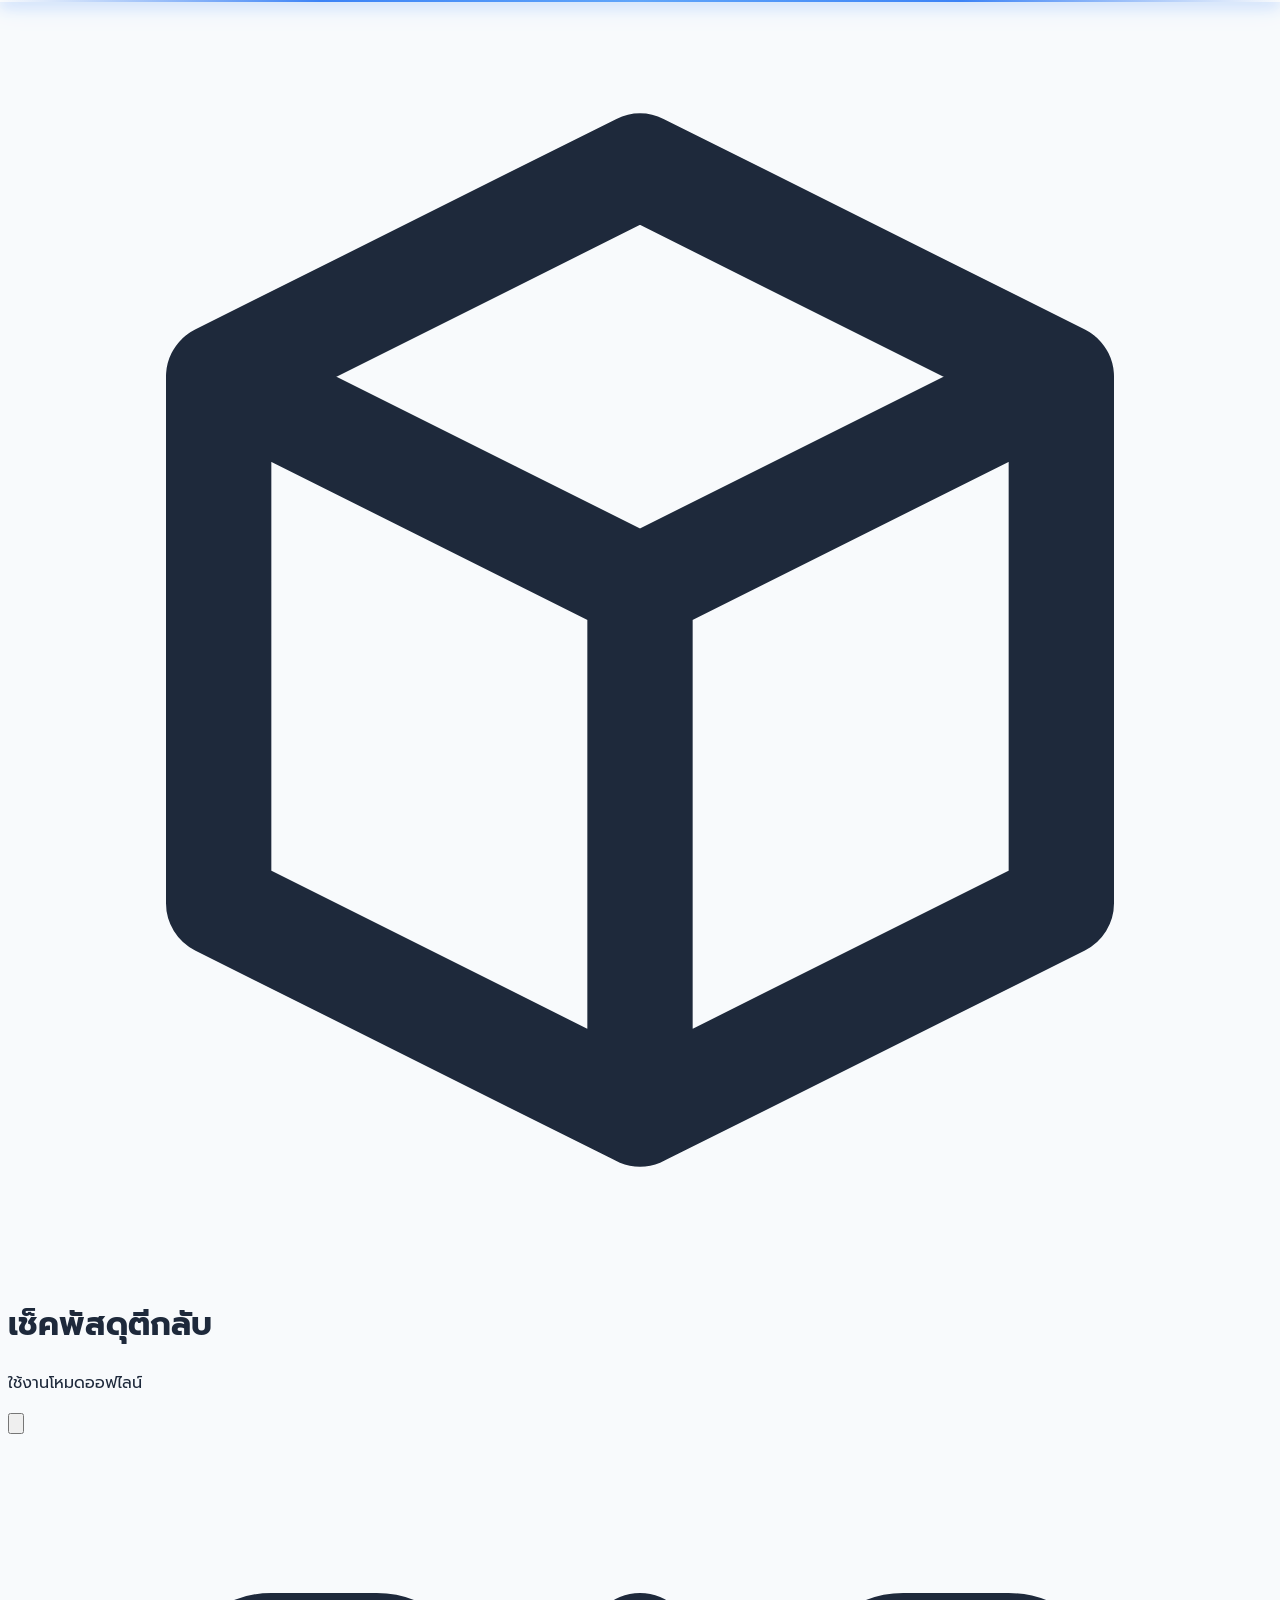
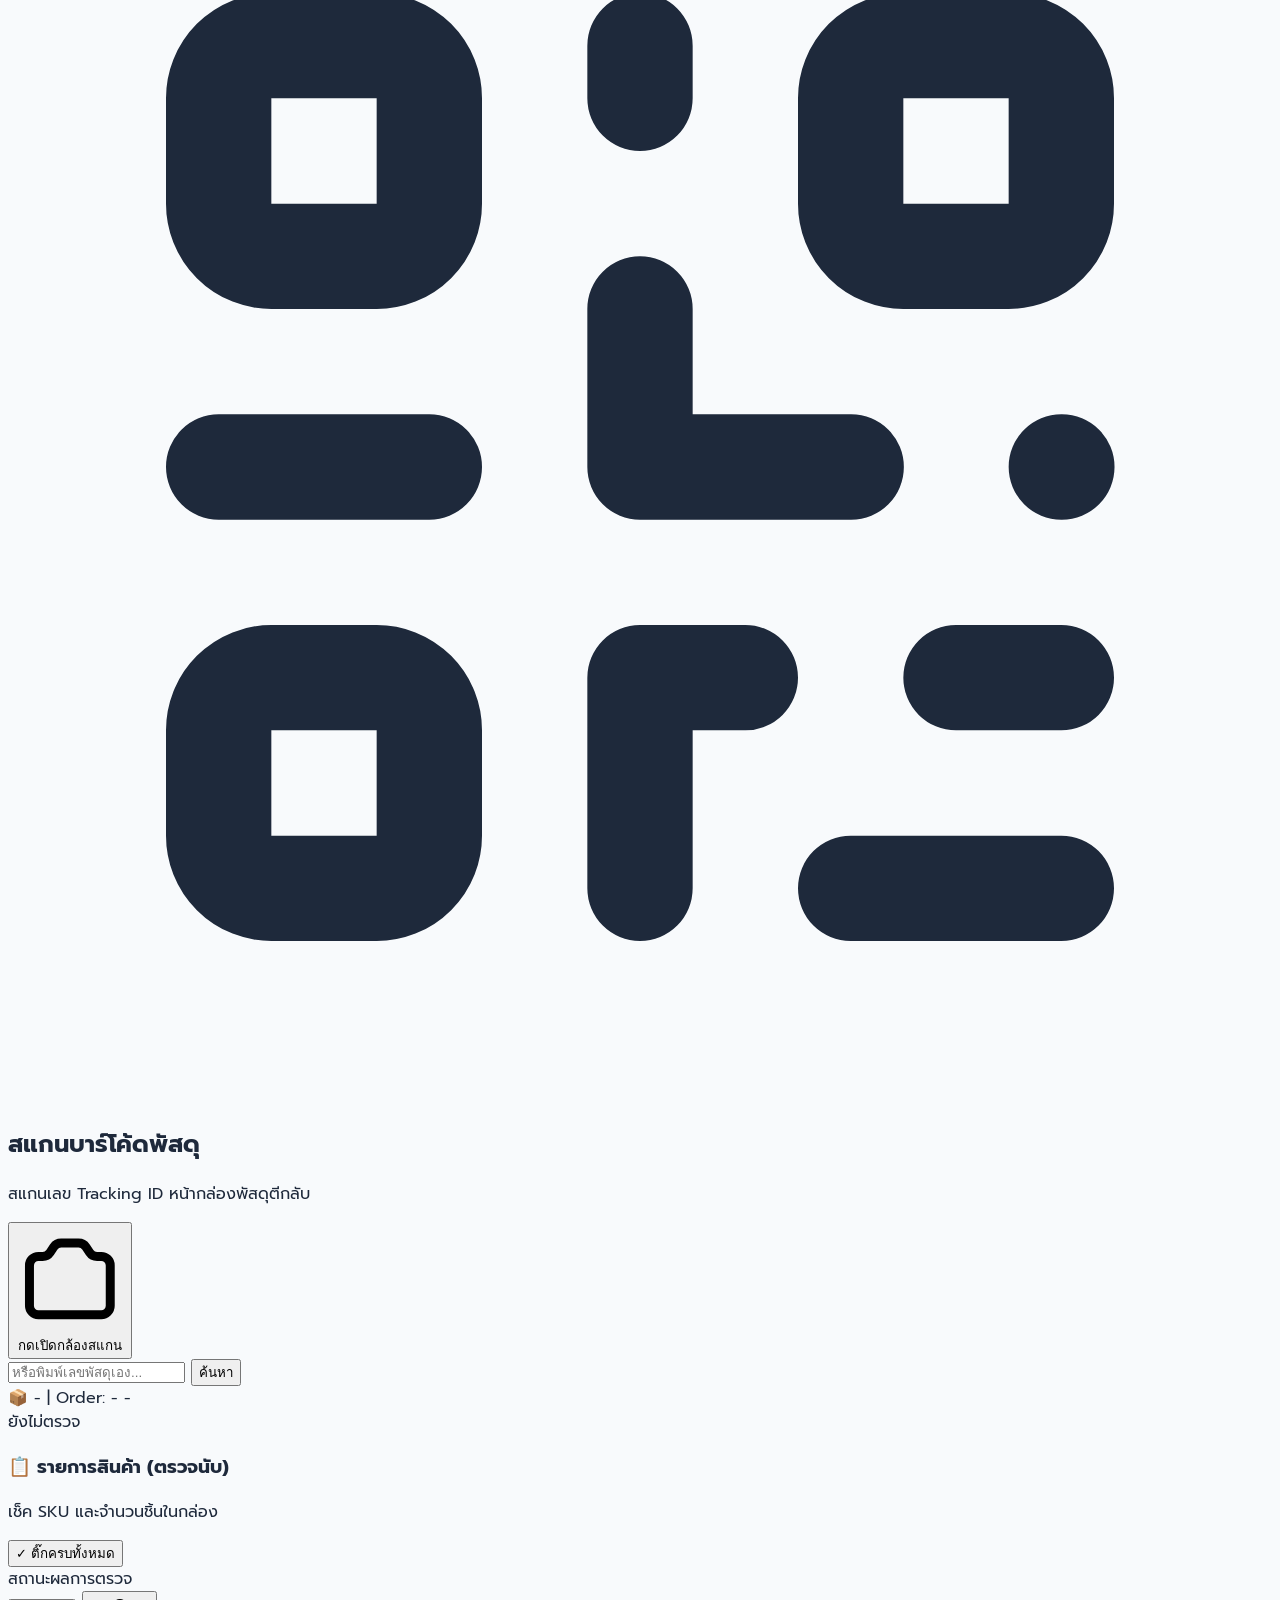
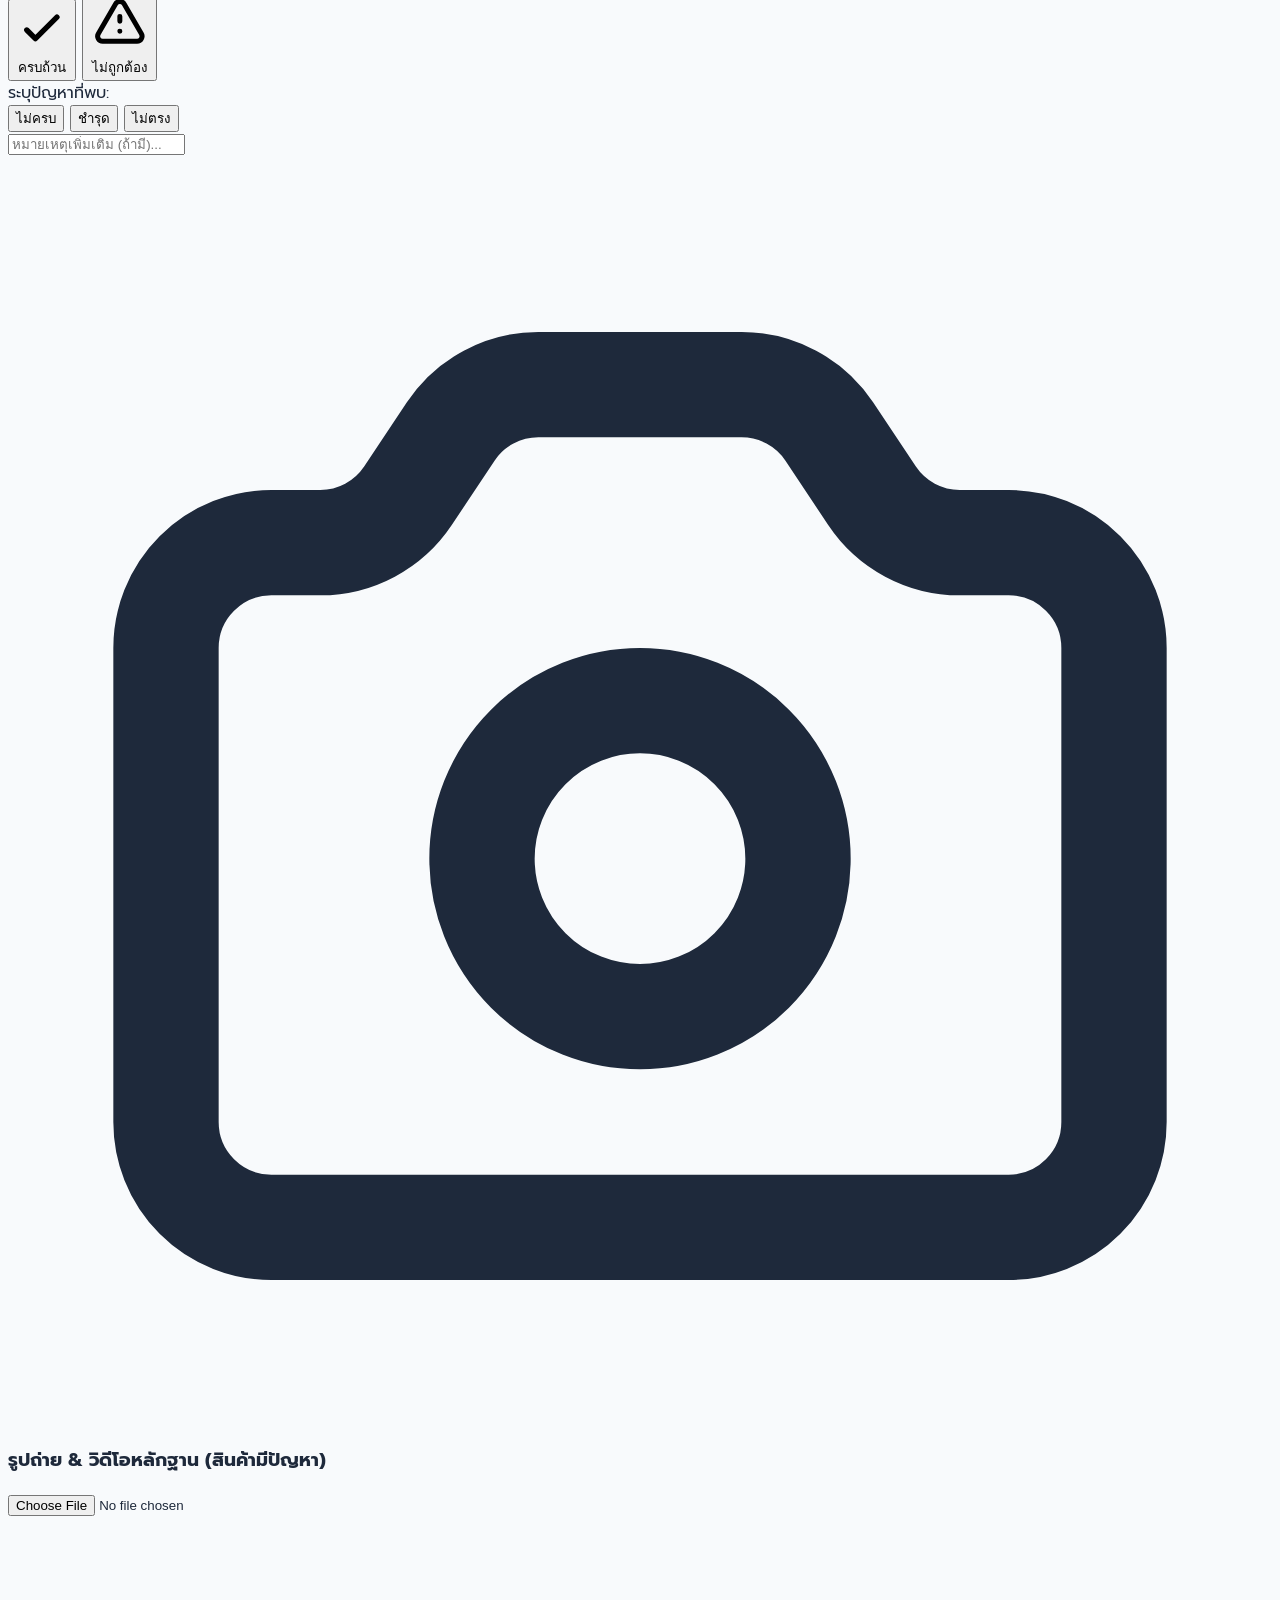
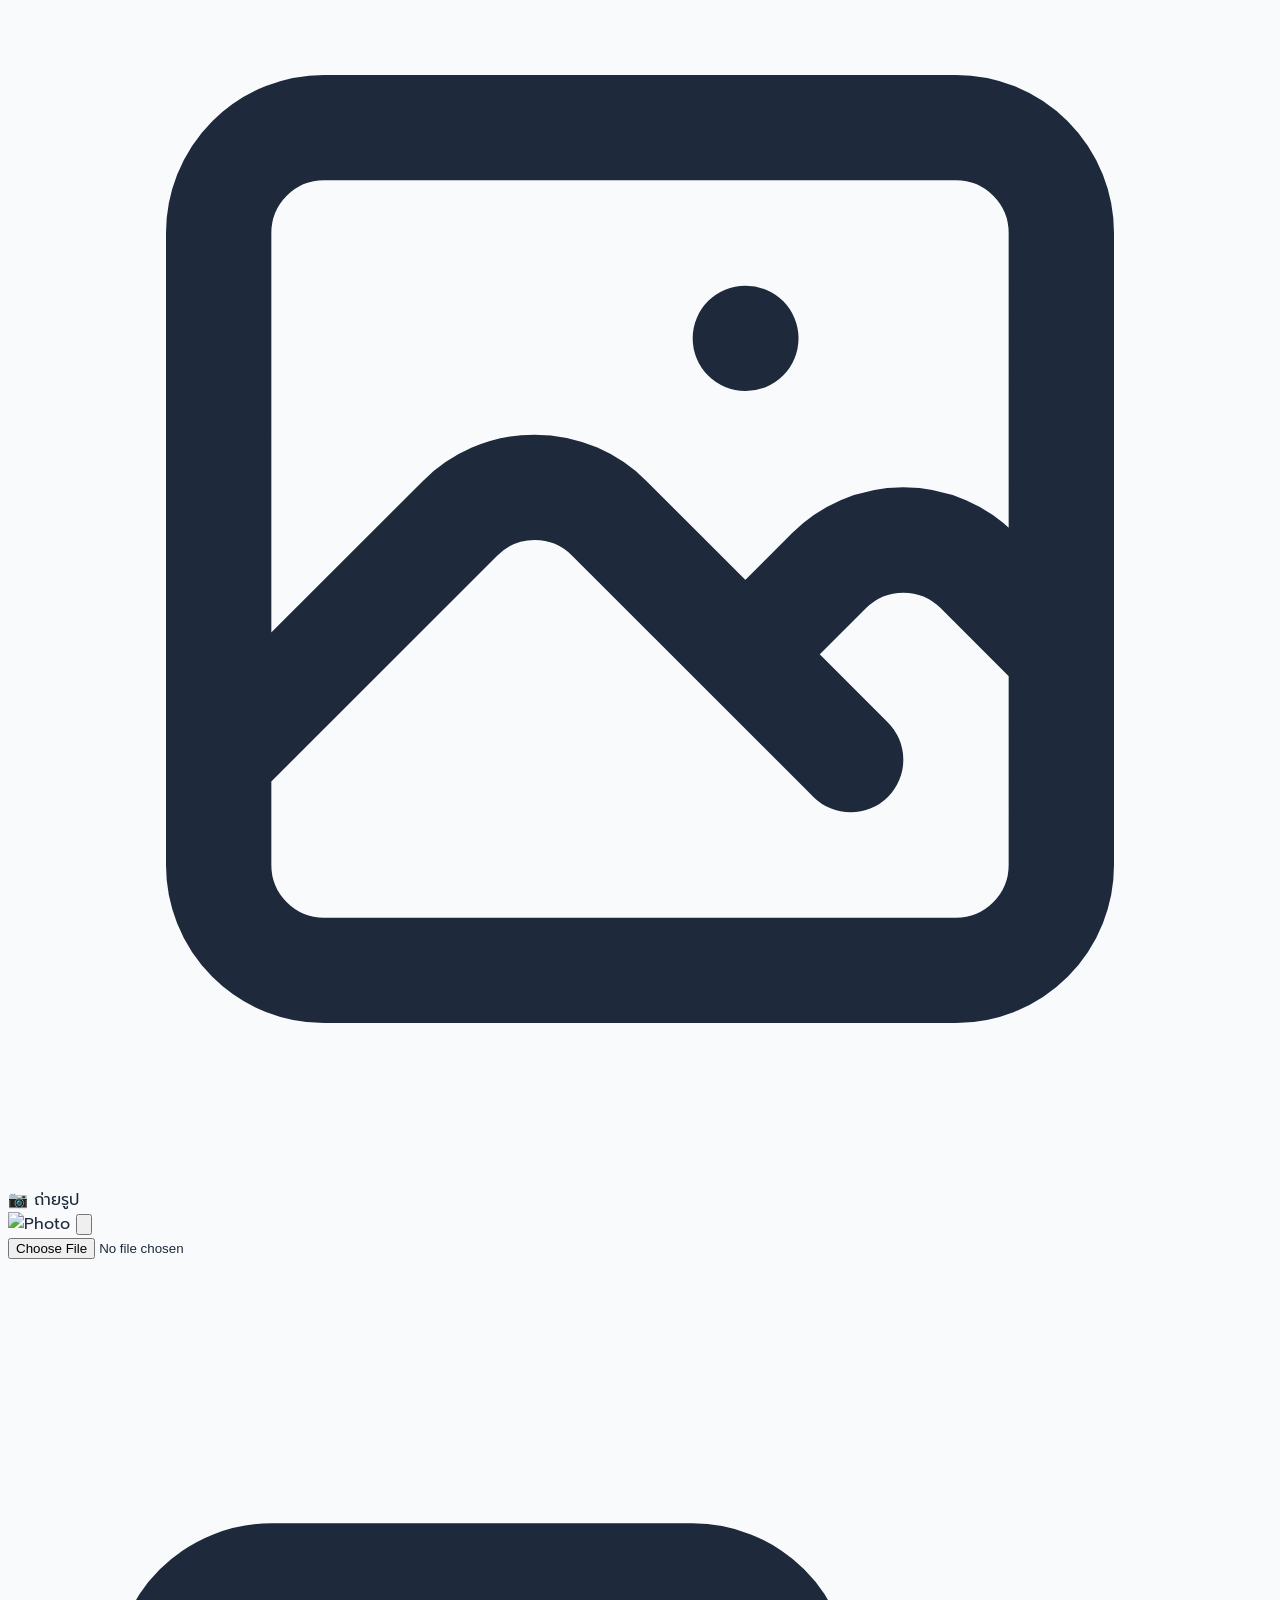
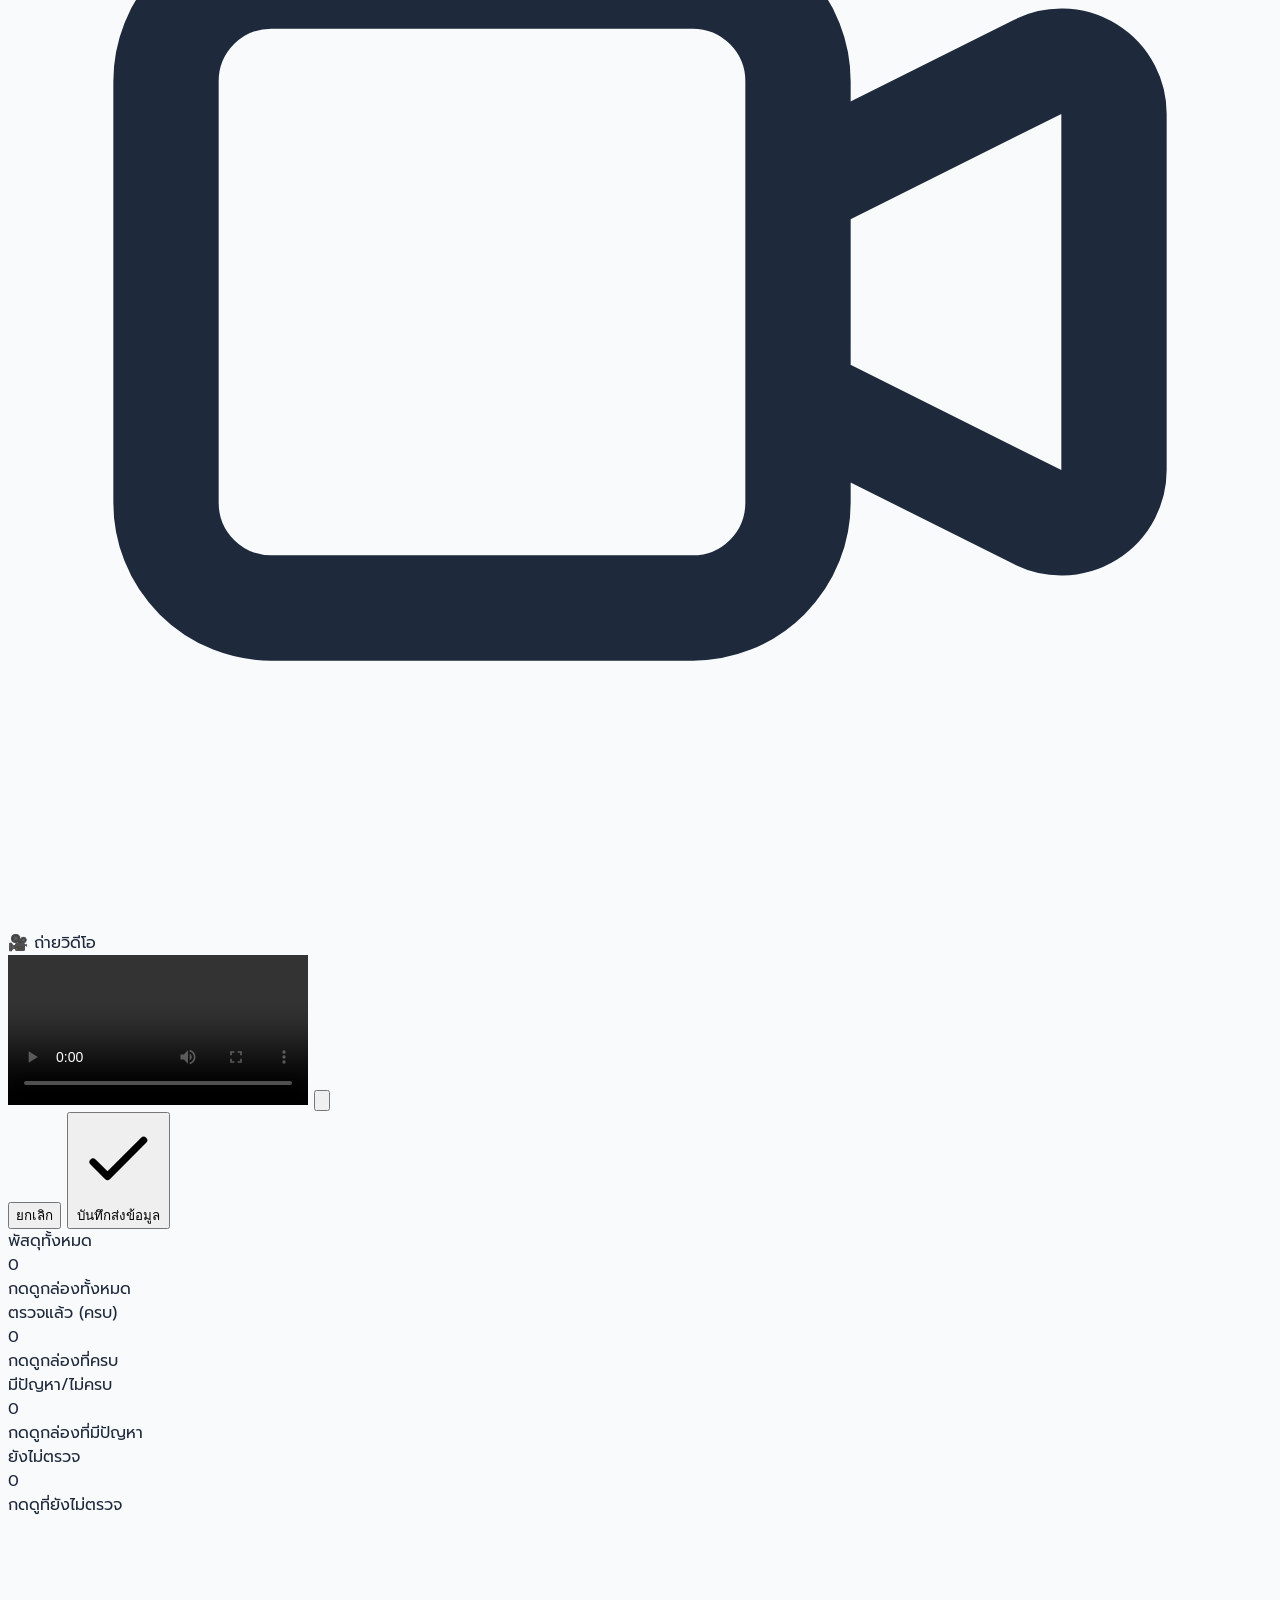
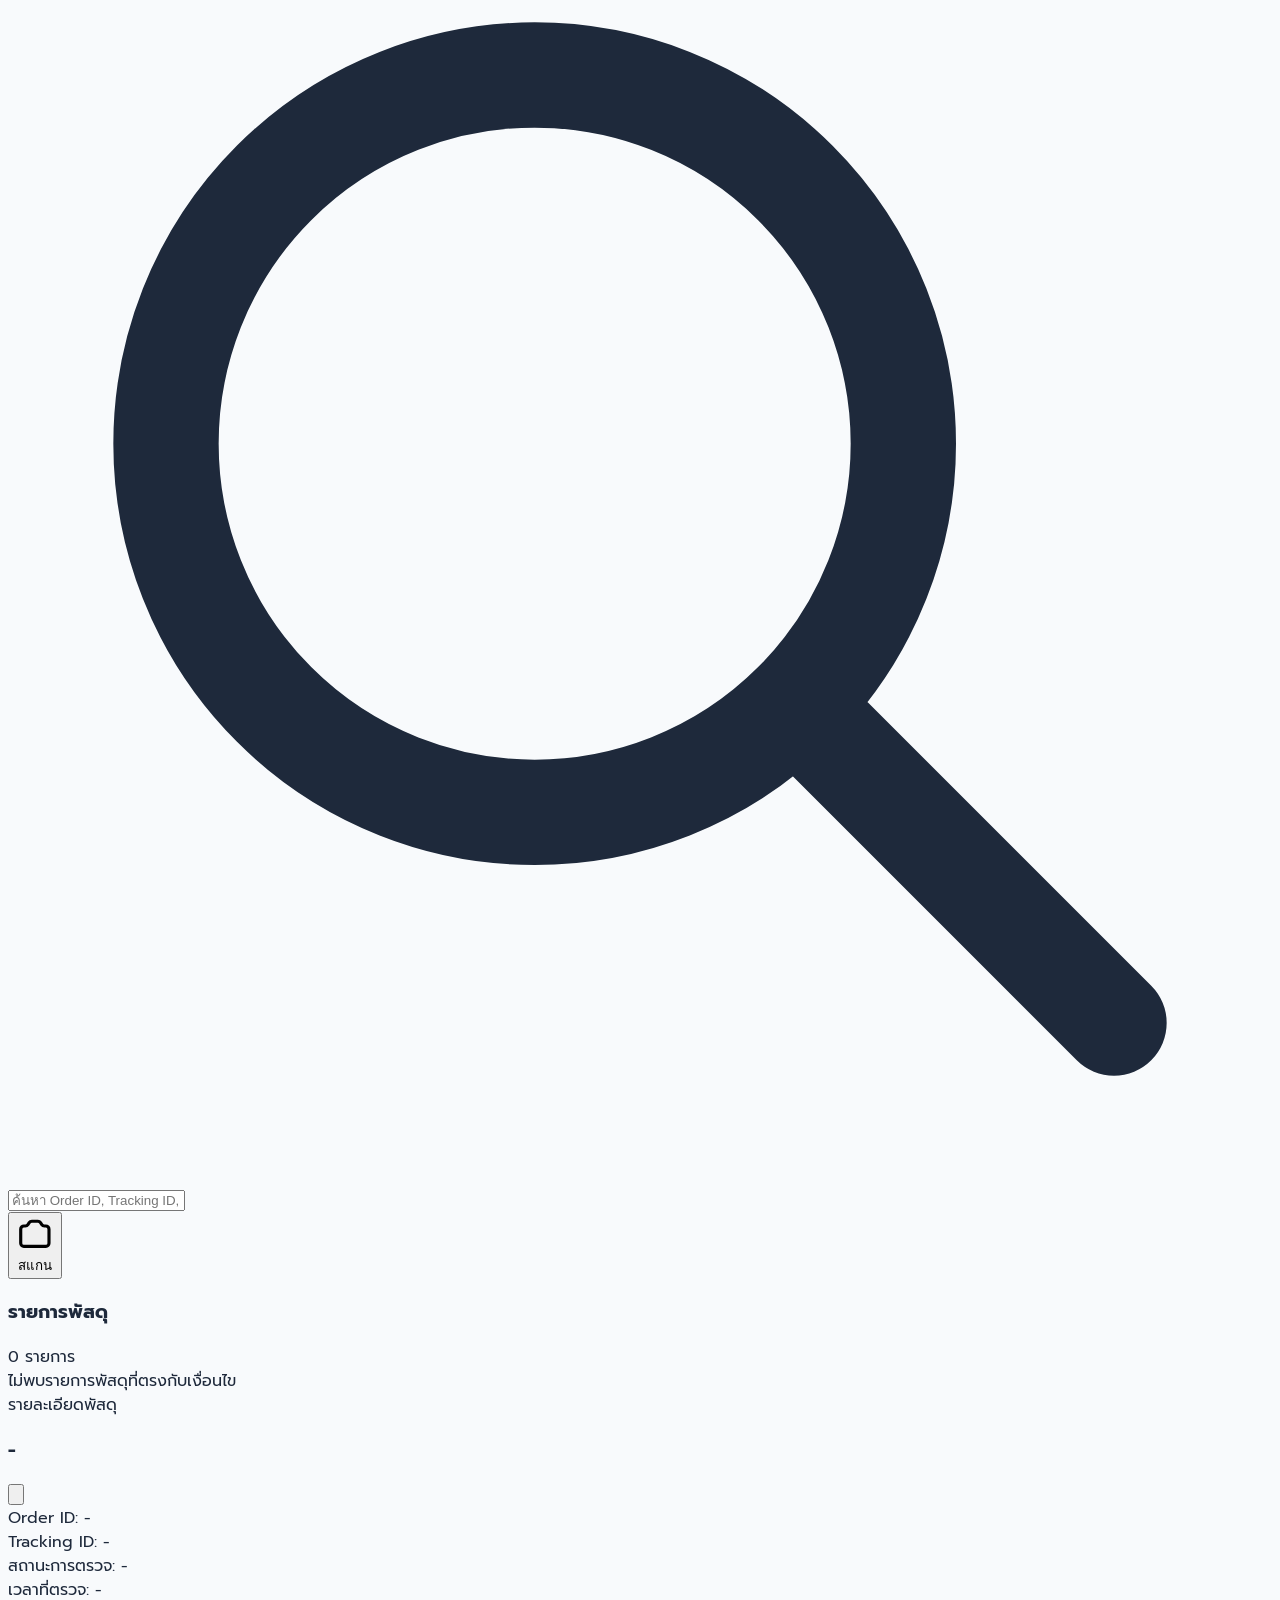
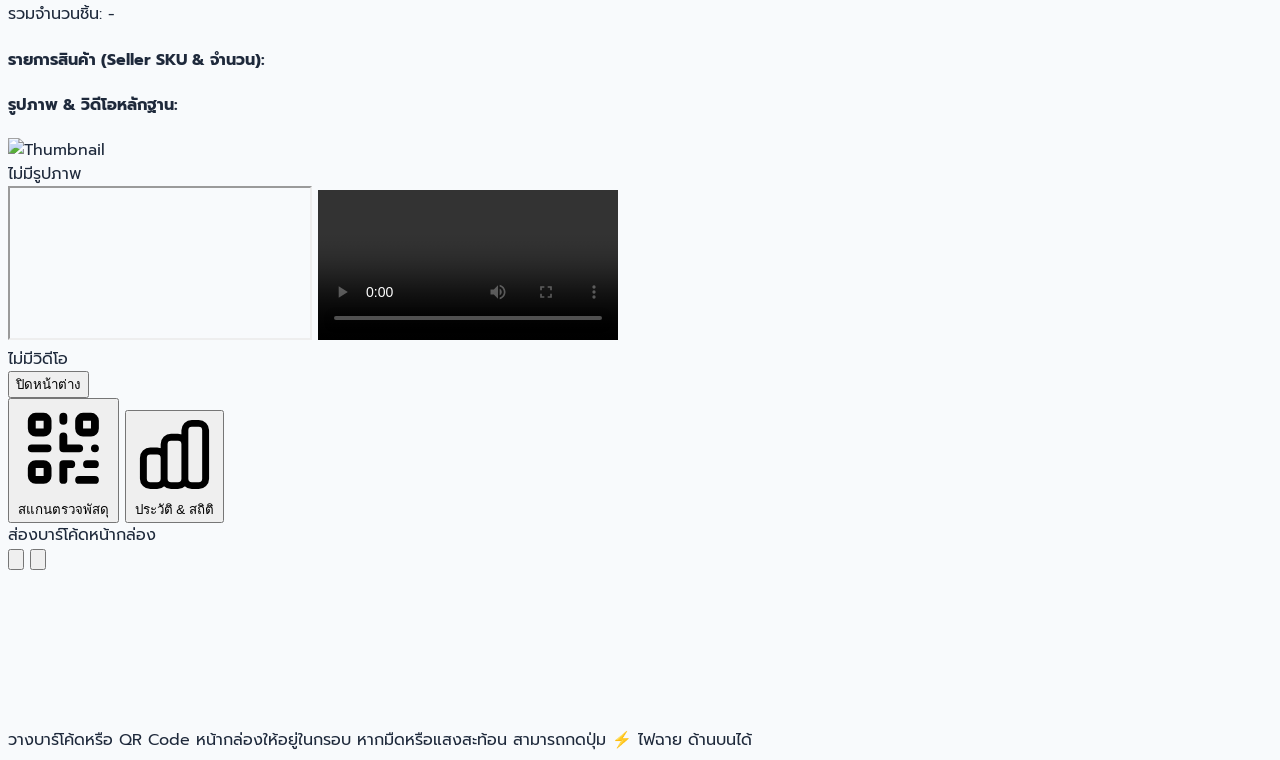
==== commit 78b67206: "Update index.html" ====
--- a/index.html
+++ b/index.html
@@ -40,7 +40,7 @@
           <h1 class="text-lg font-bold leading-tight">เช็คพัสดุตีกลับ</h1>
           <p class="text-xs font-medium text-blue-100 flex items-center gap-1.5" id="header-sync-status">
             <span class="w-2.5 h-2.5 rounded-full bg-emerald-400"></span>
-            พร้อมใช้งาน
+            พร้อมสแกน (0 รายการ)
           </p>
         </div>
       </div>
@@ -94,120 +94,138 @@
         </div>
       </div>
 
-      <!-- Inspection Form (Shows after scan) -->
-      <div id="inspection-box" class="hidden space-y-4">
-
-        <!-- Tracking Header Banner -->
-        <div class="bg-gradient-to-r from-blue-600 to-indigo-600 rounded-2xl p-5 text-white shadow-md">
-          <div class="flex items-center justify-between">
-            <span class="text-xs font-bold text-blue-100 uppercase tracking-wider">เลขพัสดุ (Tracking ID)</span>
-            <span id="inspect-status-badge" class="px-3 py-1 rounded-full text-xs font-black bg-white text-blue-700 shadow-sm">
-              รอดำเนินการ
-            </span>
-          </div>
-          <div id="inspect-tracking-id" class="text-2xl font-black font-mono tracking-wide mt-1.5 break-all">
-            -
-          </div>
-          <div class="flex items-center justify-between text-sm font-semibold text-blue-100 mt-2.5 pt-2.5 border-t border-white/20">
-            <span>Order ID: <b id="inspect-order-id" class="font-mono text-white text-base">-</b></span>
-            <span id="inspect-carrier" class="text-white text-sm font-bold">-</span>
-          </div>
-        </div>
-
-        <!-- SKU & Items Checklist (Simple, Clean, SKU + Qty Focus) -->
-        <div class="bg-white rounded-2xl p-5 shadow-sm border border-slate-200/80 space-y-4">
-          <div class="flex items-center justify-between">
-            <h3 class="font-black text-slate-800 text-base flex items-center gap-2">
-              <svg class="w-5 h-5 text-blue-600" fill="none" stroke="currentColor" viewBox="0 0 24 24"><path stroke-linecap="round" stroke-linejoin="round" stroke-width="2" d="M9 5H7a2 2 0 00-2 2v12a2 2 0 002 2h10a2 2 0 002-2V7a2 2 0 00-2-2h-2M9 5a2 2 0 002 2h2a2 2 0 002-2M9 5a2 2 0 012-2h2a2 2 0 012 2m-6 9l2 2 4-4"/></svg>
-              <span>รายการสินค้า (ตรวจนับ)</span>
-            </h3>
-            <button onclick="checkAllItems(true)" class="text-xs font-bold text-blue-700 bg-blue-50 px-3 py-1.5 rounded-lg border border-blue-200 hover:bg-blue-100 active:scale-95 transition-all">
+      <!-- Inspection Form (Shows after scan - Compact & SKU Focused) -->
+      <div id="inspection-box" class="hidden space-y-3">
+
+        <!-- Parcel Info (Slim & Compact - Not Emphasized) -->
+        <div class="flex items-center justify-between px-3.5 py-2 bg-slate-200/90 rounded-xl text-xs text-slate-700 font-mono">
+          <div class="truncate mr-2 flex items-center gap-1.5">
+            <span>📦</span>
+            <span id="inspect-tracking-id" class="font-bold text-slate-900 break-all">-</span>
+            <span class="text-slate-400">|</span>
+            <span class="text-slate-500 text-[11px]">Order: <span id="inspect-order-id" class="text-slate-700 font-semibold">-</span></span>
+            <span id="inspect-carrier" class="hidden">-</span>
+          </div>
+          <span id="inspect-status-badge" class="px-2 py-0.5 rounded-md text-[11px] font-bold bg-white text-slate-700 shadow-sm flex-shrink-0">
+            ยังไม่ตรวจ
+          </span>
+        </div>
+
+        <!-- SKU & Items Checklist (The Main Focus: Counting) -->
+        <div class="bg-white rounded-2xl p-4 shadow-sm border border-slate-200/80 space-y-3">
+          <div class="flex items-center justify-between border-b border-slate-100 pb-2.5">
+            <div>
+              <h3 class="font-black text-slate-900 text-lg leading-tight flex items-center gap-1.5">
+                <span>📋 รายการสินค้า (ตรวจนับ)</span>
+              </h3>
+              <p class="text-xs text-slate-400 font-medium">เช็ค SKU และจำนวนชิ้นในกล่อง</p>
+            </div>
+            <button type="button" onclick="checkAllItems(true)" class="text-xs font-bold text-blue-700 bg-blue-50 px-2.5 py-1.5 rounded-xl border border-blue-200 hover:bg-blue-100 active:scale-95 transition-all">
               ✓ ติ๊กครบทั้งหมด
             </button>
           </div>
 
           <!-- Items Checklist Container -->
-          <div id="items-checklist-container" class="space-y-3">
+          <div id="items-checklist-container" class="space-y-2.5">
             <!-- Dynamic SKU Cards -->
           </div>
         </div>
 
-        <!-- Photo & Video Attachments (Optimized 720p) -->
-        <div class="bg-white rounded-2xl p-5 shadow-sm border border-slate-200/80 space-y-4">
-          <h3 class="font-black text-slate-800 text-base flex items-center gap-2">
-            <svg class="w-5 h-5 text-indigo-600" fill="none" stroke="currentColor" viewBox="0 0 24 24"><path stroke-linecap="round" stroke-linejoin="round" stroke-width="2" d="M3 9a2 2 0 012-2h.93a2 2 0 001.664-.89l.812-1.22A2 2 0 0110.07 4h3.86a2 2 0 011.664.89l.812 1.22A2 2 0 0018.07 7H19a2 2 0 012 2v9a2 2 0 01-2 2H5a2 2 0 01-2-2V9z"/><path stroke-linecap="round" stroke-linejoin="round" stroke-width="2" d="M15 13a3 3 0 11-6 0 3 3 0 016 0z"/></svg>
-            <span>รูปถ่าย & วิดีโอหลักฐาน</span>
+        <!-- Result Status & Options -->
+        <div class="bg-white rounded-2xl p-4 shadow-sm border border-slate-200/80 space-y-3">
+          <label class="block text-xs font-bold text-slate-500 uppercase tracking-wider">สถานะผลการตรวจ</label>
+          
+          <!-- 2 Main Toggle Buttons: ครบถ้วน vs ไม่ถูกต้อง -->
+          <div class="grid grid-cols-2 gap-2.5">
+            <button type="button" id="btn-status-complete" onclick="selectInspectionStatus('ครบถ้วน')"
+              class="py-3 px-3 rounded-xl font-black text-sm flex items-center justify-center gap-1.5 transition-all border-2 border-emerald-500 bg-emerald-50 text-emerald-700 shadow-sm active:scale-95">
+              <svg class="w-5 h-5 text-emerald-600 flex-shrink-0" fill="none" stroke="currentColor" viewBox="0 0 24 24"><path stroke-linecap="round" stroke-linejoin="round" stroke-width="2.5" d="M5 13l4 4L19 7"/></svg>
+              <span>ครบถ้วน</span>
+            </button>
+
+            <button type="button" id="btn-status-issue" onclick="selectInspectionStatus('ไม่ถูกต้อง')"
+              class="py-3 px-3 rounded-xl font-bold text-sm flex items-center justify-center gap-1.5 transition-all border-2 border-slate-200 bg-slate-50 text-slate-600 hover:border-slate-300 active:scale-95">
+              <svg class="w-5 h-5 text-slate-400 flex-shrink-0" fill="none" stroke="currentColor" viewBox="0 0 24 24"><path stroke-linecap="round" stroke-linejoin="round" stroke-width="2" d="M12 9v2m0 4h.01m-6.938 4h13.856c1.54 0 2.502-1.667 1.732-3L13.732 4c-.77-1.333-2.694-1.333-3.464 0L3.34 16c-.77 1.333.192 3 1.732 3z"/></svg>
+              <span>ไม่ถูกต้อง</span>
+            </button>
+          </div>
+
+          <!-- Sub-options for 'ไม่ถูกต้อง' (Hidden by default when 'ครบถ้วน') -->
+          <div id="issue-sub-options" class="hidden pt-1 border-t border-slate-100 space-y-2">
+            <div class="text-[11px] font-bold text-rose-500">
+              ระบุปัญหาที่พบ:
+            </div>
+            <div class="grid grid-cols-3 gap-2">
+              <button type="button" id="btn-sub-incomplete" onclick="selectIssueSubOption('ไม่ครบ')"
+                class="py-2.5 px-2 rounded-xl text-xs font-black border-2 border-rose-500 bg-rose-100/70 text-rose-800 transition-all active:scale-95 text-center shadow-sm">
+                ไม่ครบ
+              </button>
+              <button type="button" id="btn-sub-damaged" onclick="selectIssueSubOption('ชำรุด')"
+                class="py-2.5 px-2 rounded-xl text-xs font-semibold border-2 border-slate-200 bg-slate-50 text-slate-600 hover:border-slate-300 transition-all active:scale-95 text-center">
+                ชำรุด
+              </button>
+              <button type="button" id="btn-sub-wrong" onclick="selectIssueSubOption('ไม่ตรง')"
+                class="py-2.5 px-2 rounded-xl text-xs font-semibold border-2 border-slate-200 bg-slate-50 text-slate-600 hover:border-slate-300 transition-all active:scale-95 text-center">
+                ไม่ตรง
+              </button>
+            </div>
+          </div>
+
+          <!-- Note Input (Same as before) -->
+          <div class="pt-1">
+            <input type="text" id="inspect-note-input" placeholder="หมายเหตุเพิ่มเติม (ถ้ามี)..." class="w-full px-3.5 py-2.5 bg-slate-50 border border-slate-300 rounded-xl text-xs font-medium text-slate-800 focus:outline-none focus:ring-2 focus:ring-blue-500">
+          </div>
+        </div>
+
+        <!-- Photo & Video Attachments (Hidden when ครบถ้วน, shown only when ไม่ถูกต้อง) -->
+        <div id="media-section" class="hidden bg-white rounded-2xl p-4 shadow-sm border border-slate-200/80 space-y-3">
+          <h3 class="font-bold text-slate-800 text-sm flex items-center gap-1.5">
+            <svg class="w-4 h-4 text-rose-500" fill="none" stroke="currentColor" viewBox="0 0 24 24"><path stroke-linecap="round" stroke-linejoin="round" stroke-width="2" d="M3 9a2 2 0 012-2h.93a2 2 0 001.664-.89l.812-1.22A2 2 0 0110.07 4h3.86a2 2 0 011.664.89l.812 1.22A2 2 0 0018.07 7H19a2 2 0 012 2v9a2 2 0 01-2 2H5a2 2 0 01-2-2V9z"/><path stroke-linecap="round" stroke-linejoin="round" stroke-width="2" d="M15 13a3 3 0 11-6 0 3 3 0 016 0z"/></svg>
+            <span>รูปถ่าย & วิดีโอหลักฐาน (สินค้ามีปัญหา)</span>
           </h3>
 
-          <div class="grid grid-cols-2 gap-3">
-            
-            <!-- 1. Box Photo Button -->
+          <div class="grid grid-cols-2 gap-2.5">
+            <!-- Box Photo -->
             <div class="relative">
-              <div id="photo-box-btn" class="border-2 border-dashed border-slate-300 hover:border-blue-500 rounded-2xl p-4 text-center bg-slate-50 relative cursor-pointer active:scale-95 transition-all">
+              <div id="photo-box-btn" class="border-2 border-dashed border-slate-300 hover:border-blue-500 rounded-xl p-3 text-center bg-slate-50 relative cursor-pointer active:scale-95 transition-all">
                 <input type="file" id="photo-input" accept="image/*" capture="environment" onchange="handlePhotoSelect(event)" class="absolute inset-0 w-full h-full opacity-0 cursor-pointer">
-                <svg class="w-8 h-8 text-slate-400 mx-auto" fill="none" stroke="currentColor" viewBox="0 0 24 24"><path stroke-linecap="round" stroke-linejoin="round" stroke-width="2" d="M4 16l4.586-4.586a2 2 0 012.828 0L16 16m-2-2l1.586-1.586a2 2 0 012.828 0L20 14m-6-6h.01M6 20h12a2 2 0 002-2V6a2 2 0 00-2-2H6a2 2 0 00-2 2v12a2 2 0 002 2z"/></svg>
-                <span class="block text-sm font-black text-slate-700 mt-1.5">📷 ถ่ายรูปกล่อง</span>
-                <span class="block text-xs font-semibold text-slate-400 mt-0.5">บีบอัดอัตโนมัติ</span>
+                <svg class="w-6 h-6 text-slate-400 mx-auto" fill="none" stroke="currentColor" viewBox="0 0 24 24"><path stroke-linecap="round" stroke-linejoin="round" stroke-width="2" d="M4 16l4.586-4.586a2 2 0 012.828 0L16 16m-2-2l1.586-1.586a2 2 0 012.828 0L20 14m-6-6h.01M6 20h12a2 2 0 002-2V6a2 2 0 00-2-2H6a2 2 0 00-2 2v12a2 2 0 002 2z"/></svg>
+                <span class="block text-xs font-bold text-slate-700 mt-1">📷 ถ่ายรูป</span>
               </div>
-
-              <!-- Photo Preview -->
-              <div id="photo-preview-box" class="hidden relative rounded-2xl overflow-hidden border border-slate-200 bg-slate-100 h-28">
+              <div id="photo-preview-box" class="hidden relative rounded-xl overflow-hidden border border-slate-200 bg-slate-100 h-24">
                 <img id="photo-img" src="" alt="Photo" class="w-full h-full object-cover">
-                <button onclick="removePhoto()" class="absolute top-1.5 right-1.5 bg-rose-600 text-white p-1.5 rounded-full shadow">
-                  <svg class="w-4 h-4" fill="none" stroke="currentColor" viewBox="0 0 24 24"><path stroke-linecap="round" stroke-linejoin="round" stroke-width="2" d="M6 18L18 6M6 6l12 12"/></svg>
+                <button onclick="removePhoto()" class="absolute top-1 right-1 bg-rose-600 text-white p-1 rounded-full shadow">
+                  <svg class="w-3.5 h-3.5" fill="none" stroke="currentColor" viewBox="0 0 24 24"><path stroke-linecap="round" stroke-linejoin="round" stroke-width="2" d="M6 18L18 6M6 6l12 12"/></svg>
                 </button>
               </div>
             </div>
 
-            <!-- 2. Box Video Button -->
+            <!-- Box Video -->
             <div class="relative">
-              <div id="video-box-btn" class="border-2 border-dashed border-slate-300 hover:border-blue-500 rounded-2xl p-4 text-center bg-slate-50 relative cursor-pointer active:scale-95 transition-all">
+              <div id="video-box-btn" class="border-2 border-dashed border-slate-300 hover:border-blue-500 rounded-xl p-3 text-center bg-slate-50 relative cursor-pointer active:scale-95 transition-all">
                 <input type="file" id="video-input" accept="video/*" capture="environment" onchange="handleVideoSelect(event)" class="absolute inset-0 w-full h-full opacity-0 cursor-pointer">
-                <svg class="w-8 h-8 text-slate-400 mx-auto" fill="none" stroke="currentColor" viewBox="0 0 24 24"><path stroke-linecap="round" stroke-linejoin="round" stroke-width="2" d="M15 10l4.553-2.276A1 1 0 0121 8.618v6.764a1 1 0 01-1.447.894L15 14M5 18h8a2 2 0 002-2V8a2 2 0 00-2-2H5a2 2 0 00-2 2v8a2 2 0 002 2z"/></svg>
-                <span class="block text-sm font-black text-slate-700 mt-1.5">🎥 ถ่ายวิดีโอ</span>
-                <span class="block text-xs font-semibold text-slate-400 mt-0.5">คลิปสั้นแกะกล่อง</span>
+                <svg class="w-6 h-6 text-slate-400 mx-auto" fill="none" stroke="currentColor" viewBox="0 0 24 24"><path stroke-linecap="round" stroke-linejoin="round" stroke-width="2" d="M15 10l4.553-2.276A1 1 0 0121 8.618v6.764a1 1 0 01-1.447.894L15 14M5 18h8a2 2 0 002-2V8a2 2 0 00-2-2H5a2 2 0 00-2 2v8a2 2 0 002 2z"/></svg>
+                <span class="block text-xs font-bold text-slate-700 mt-1">🎥 ถ่ายวิดีโอ</span>
               </div>
-
-              <!-- Video Preview -->
-              <div id="video-preview-box" class="hidden relative rounded-2xl overflow-hidden border border-slate-200 bg-black h-28">
+              <div id="video-preview-box" class="hidden relative rounded-xl overflow-hidden border border-slate-200 bg-black h-24">
                 <video id="video-player" src="" controls class="w-full h-full object-cover"></video>
-                <button onclick="removeVideo()" class="absolute top-1.5 right-1.5 bg-rose-600 text-white p-1.5 rounded-full shadow">
-                  <svg class="w-4 h-4" fill="none" stroke="currentColor" viewBox="0 0 24 24"><path stroke-linecap="round" stroke-linejoin="round" stroke-width="2" d="M6 18L18 6M6 6l12 12"/></svg>
+                <button onclick="removeVideo()" class="absolute top-1 right-1 bg-rose-600 text-white p-1 rounded-full shadow">
+                  <svg class="w-3.5 h-3.5" fill="none" stroke="currentColor" viewBox="0 0 24 24"><path stroke-linecap="round" stroke-linejoin="round" stroke-width="2" d="M6 18L18 6M6 6l12 12"/></svg>
                 </button>
               </div>
             </div>
-
-          </div>
-        </div>
-
-        <!-- Result Status & Save Action -->
-        <div class="bg-white rounded-2xl p-5 shadow-sm border border-slate-200/80 space-y-4">
-          
-          <div>
-            <label class="block text-sm font-bold text-slate-700 mb-1.5">สถานะผลการตรวจ</label>
-            <select id="inspect-status-select" class="w-full px-4 py-3 bg-slate-50 border border-slate-300 rounded-xl text-base font-bold text-slate-800 focus:outline-none focus:ring-2 focus:ring-blue-500">
-              <option value="AUTO">✨ คำนวณอัตโนมัติ (ตามรายการที่ติ๊ก)</option>
-              <option value="ครบถ้วน">✅ ครบถ้วนสมบูรณ์</option>
-              <option value="สินค้าไม่ครบ">⚠️ สินค้าไม่ครบ</option>
-              <option value="สินค้าชำรุดเสียหาย">❌ สินค้าชำรุดเสียหาย</option>
-              <option value="สินค้าไม่ตรงปก">🔄 สินค้าไม่ตรงปก/ผิดแบบ</option>
-            </select>
-          </div>
-
-          <div>
-            <label class="block text-sm font-bold text-slate-700 mb-1.5">หมายเหตุเพิ่มเติม (ถ้ามี)</label>
-            <input type="text" id="inspect-note-input" placeholder="เช่น กล่องบุบเล็กน้อย สินค้าไม่แตก..." class="w-full px-4 py-3 bg-slate-50 border border-slate-300 rounded-xl text-sm font-medium text-slate-800 focus:outline-none focus:ring-2 focus:ring-blue-500">
-          </div>
-
-          <div class="flex gap-2.5 pt-2">
-            <button onclick="cancelInspection()" class="w-1/3 py-3.5 px-3 bg-slate-100 hover:bg-slate-200 text-slate-700 font-bold rounded-xl text-base active:scale-95 transition-all">
-              ยกเลิก
-            </button>
-            <button onclick="saveInspectionResult()" class="flex-1 py-3.5 px-4 bg-emerald-600 hover:bg-emerald-700 text-white font-black rounded-xl text-base shadow-md shadow-emerald-600/20 active:scale-95 transition-all flex items-center justify-center gap-2">
-              <svg class="w-5 h-5" fill="none" stroke="currentColor" viewBox="0 0 24 24"><path stroke-linecap="round" stroke-linejoin="round" stroke-width="2" d="M5 13l4 4L19 7"/></svg>
-              <span>บันทึกส่งข้อมูล</span>
-            </button>
-          </div>
+          </div>
+        </div>
+
+        <!-- Action Buttons (Cancel & Submit) -->
+        <div class="flex gap-2.5 pt-1">
+          <button type="button" onclick="cancelInspection()" class="w-1/3 py-3 px-3 bg-slate-200 hover:bg-slate-300 text-slate-700 font-bold rounded-xl text-sm active:scale-95 transition-all">
+            ยกเลิก
+          </button>
+          <button type="button" onclick="saveInspectionResult()" class="flex-1 py-3 px-4 bg-emerald-600 hover:bg-emerald-700 text-white font-black rounded-xl text-base shadow-md shadow-emerald-600/20 active:scale-95 transition-all flex items-center justify-center gap-2">
+            <svg class="w-5 h-5" fill="none" stroke="currentColor" viewBox="0 0 24 24"><path stroke-linecap="round" stroke-linejoin="round" stroke-width="2" d="M5 13l4 4L19 7"/></svg>
+            <span>บันทึกส่งข้อมูล</span>
+          </button>
         </div>
 
       </div>
